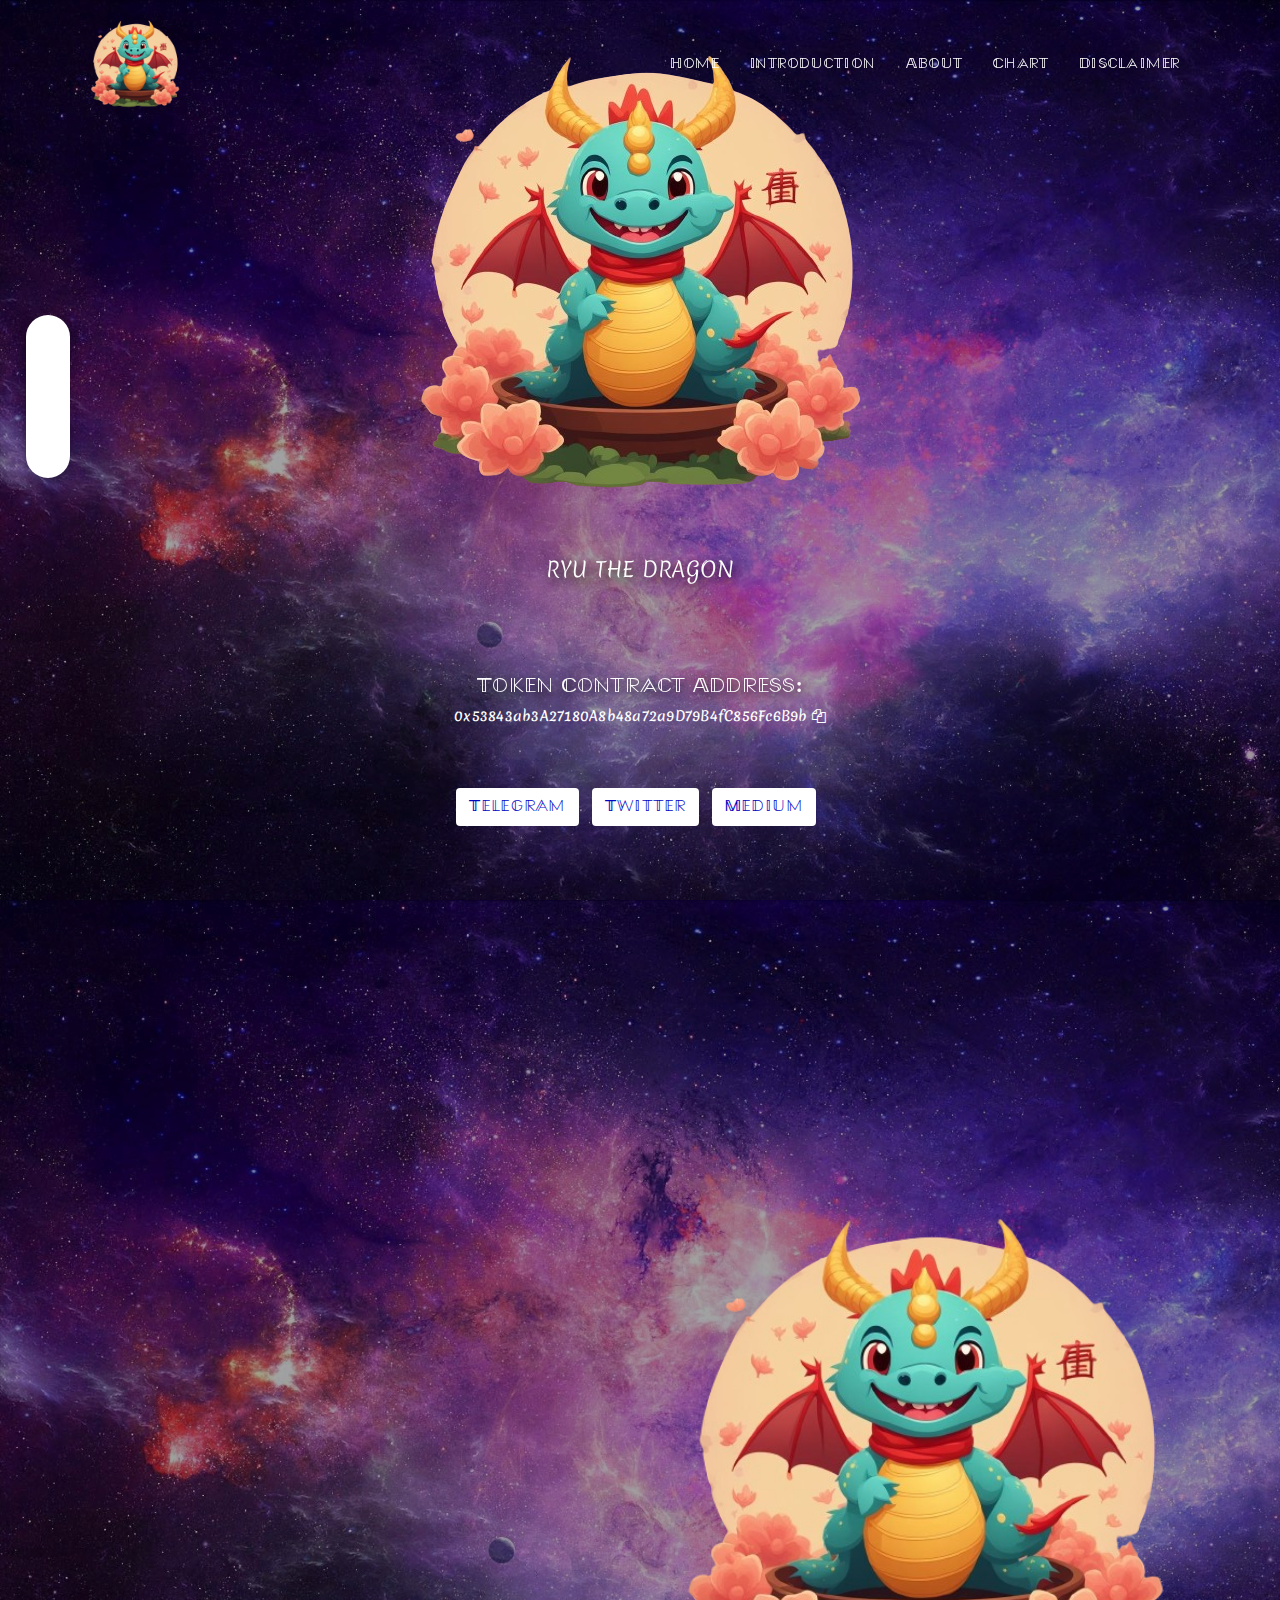
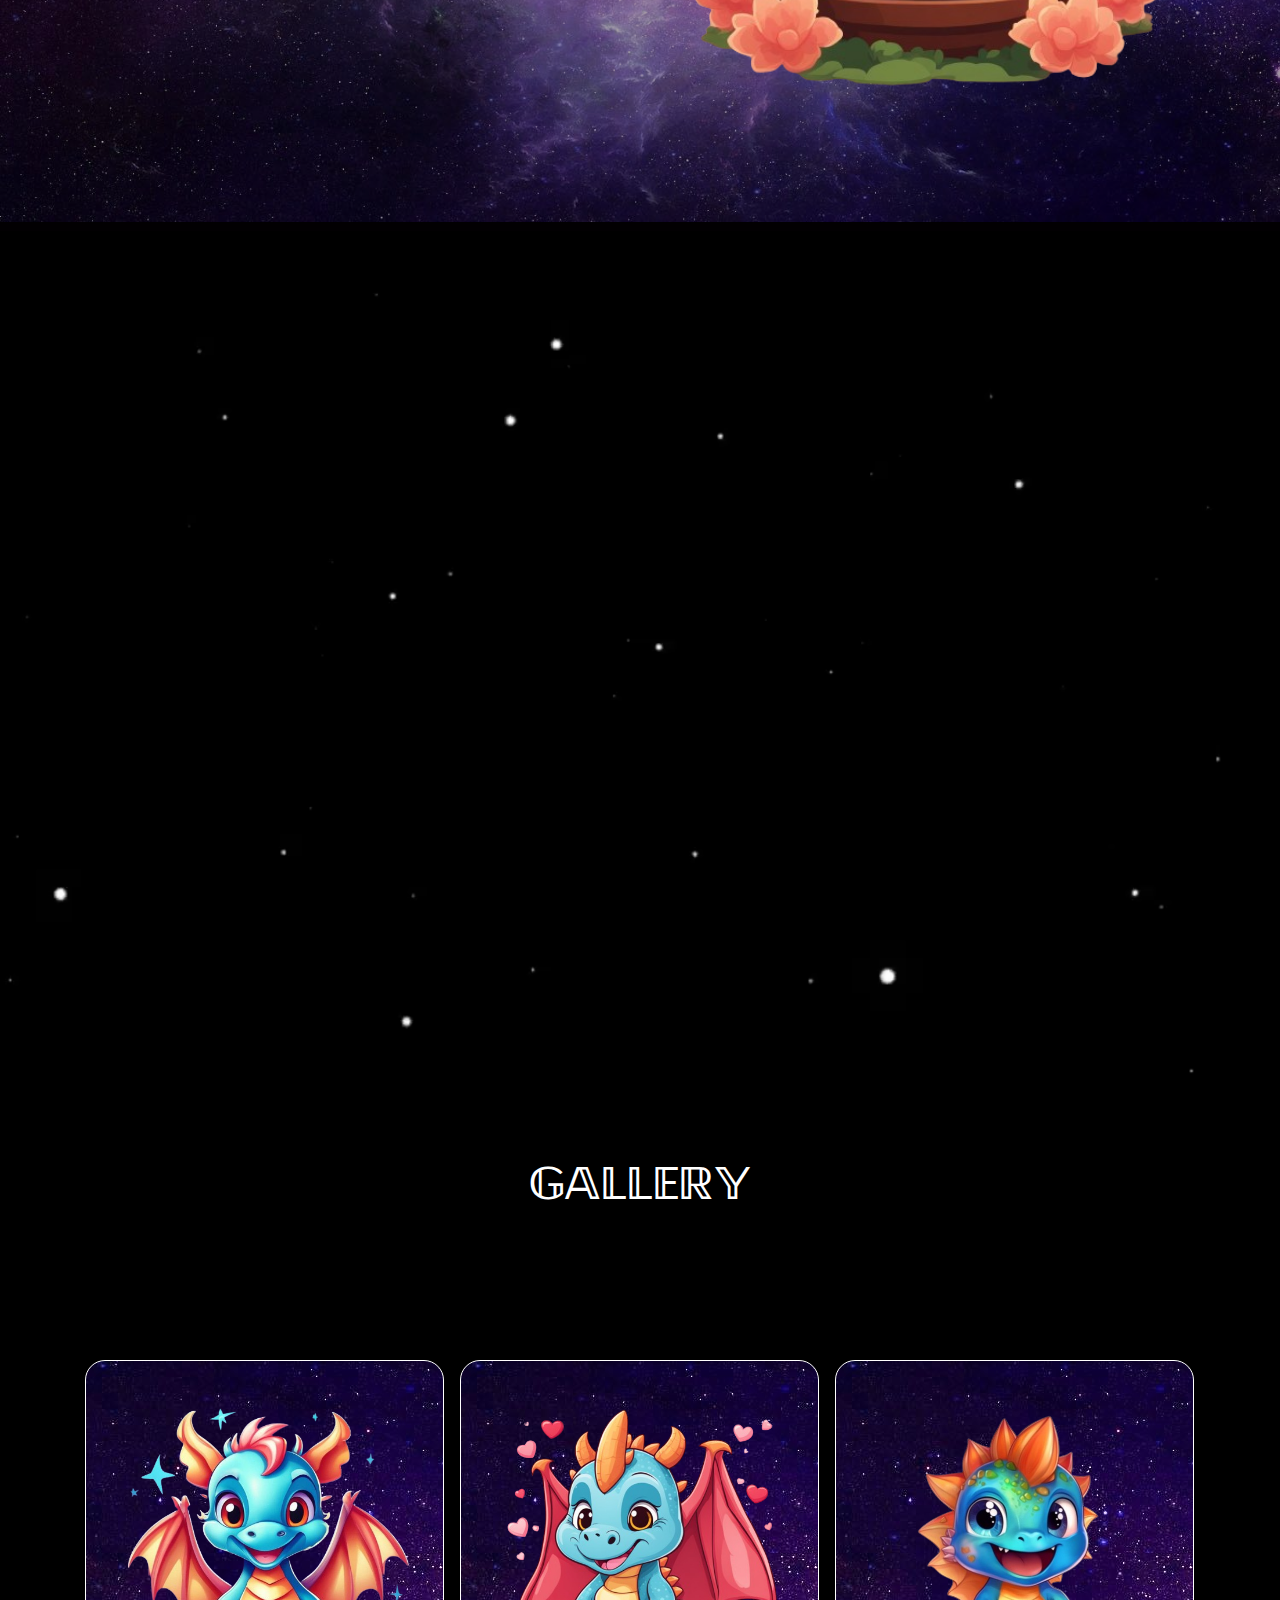
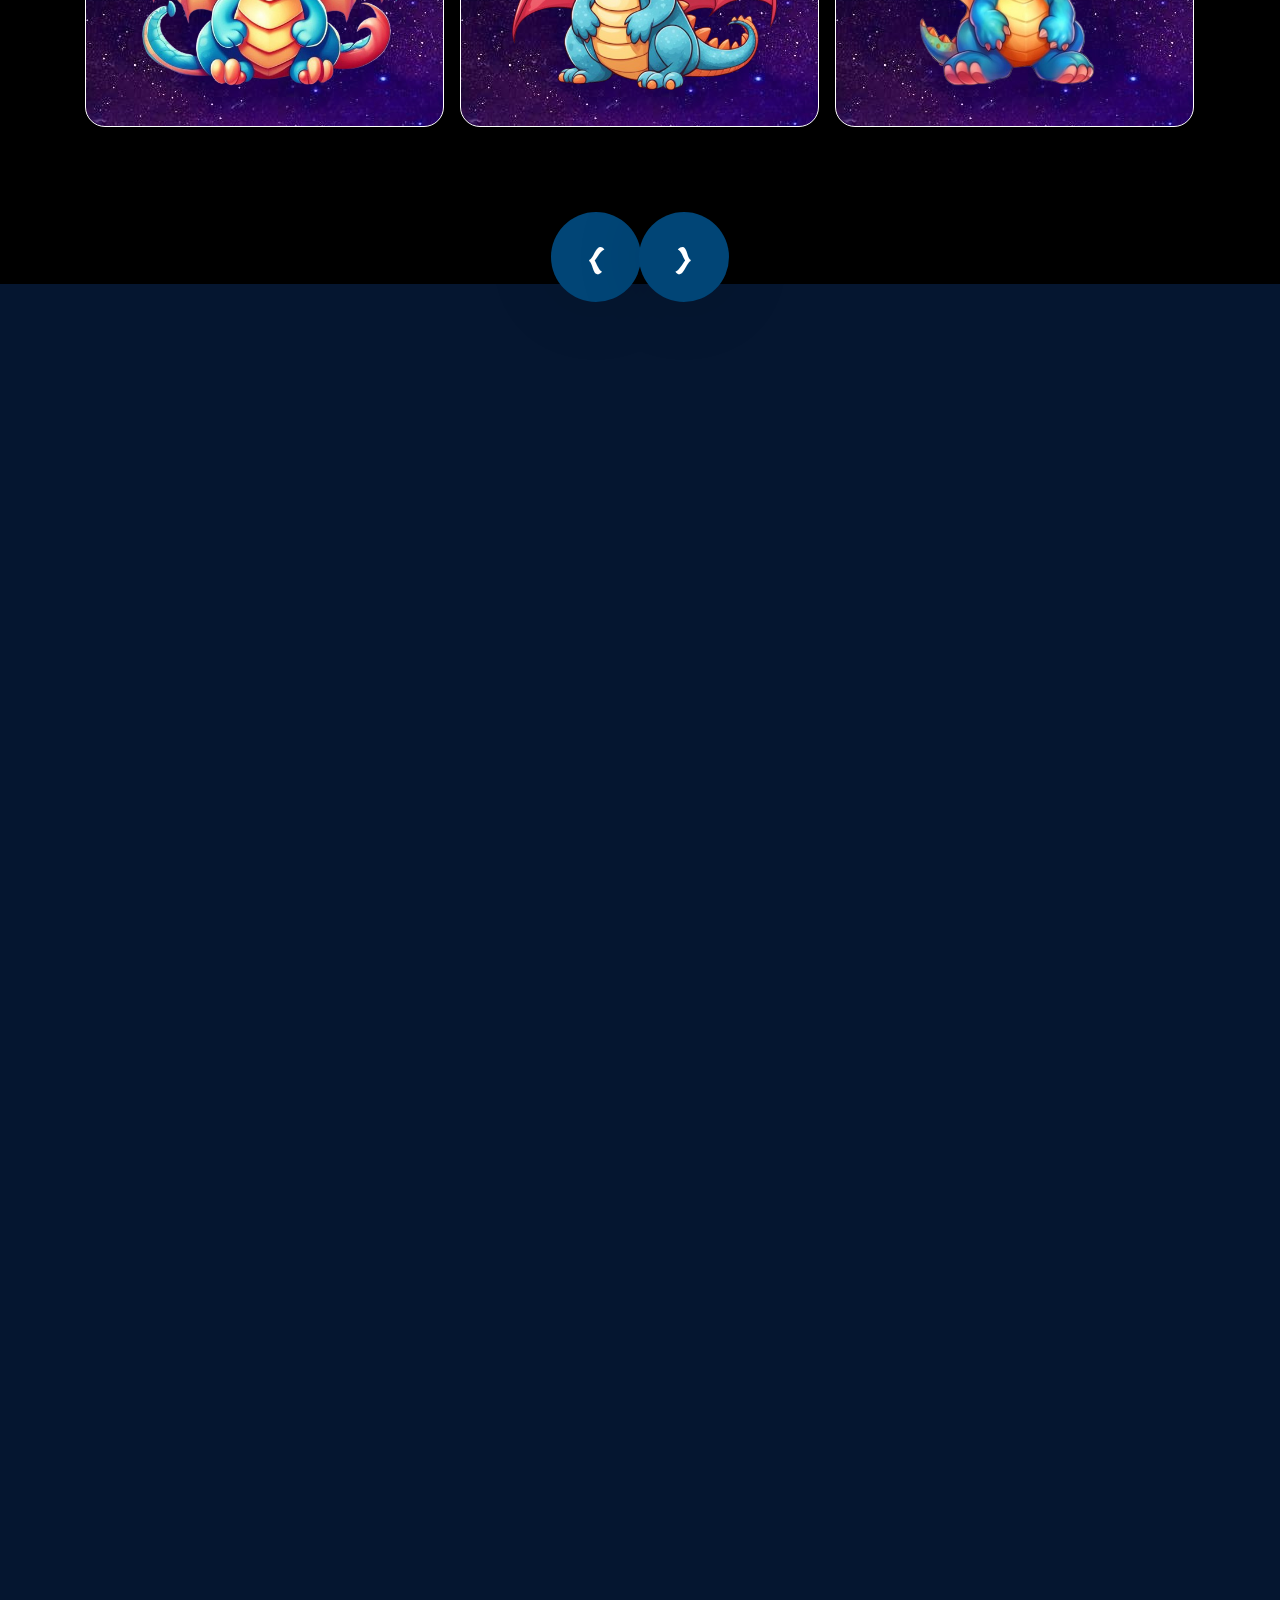
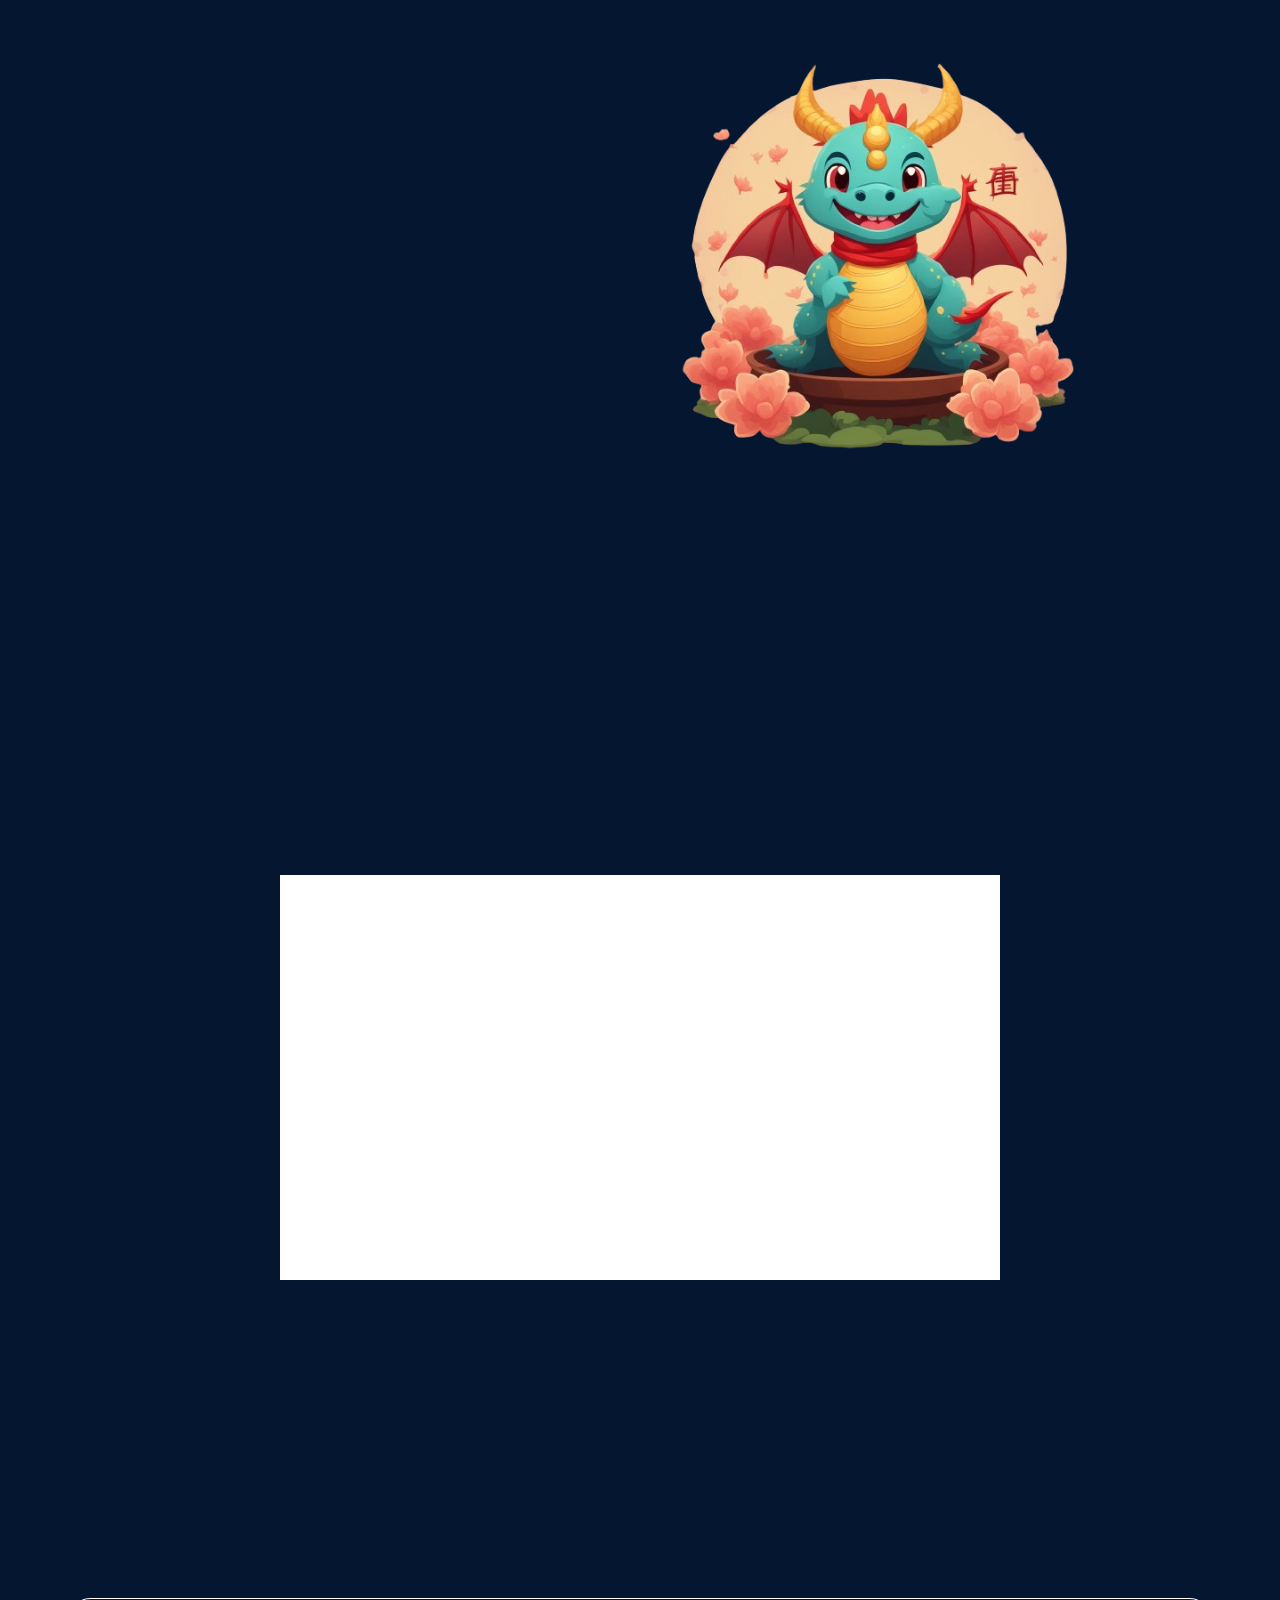
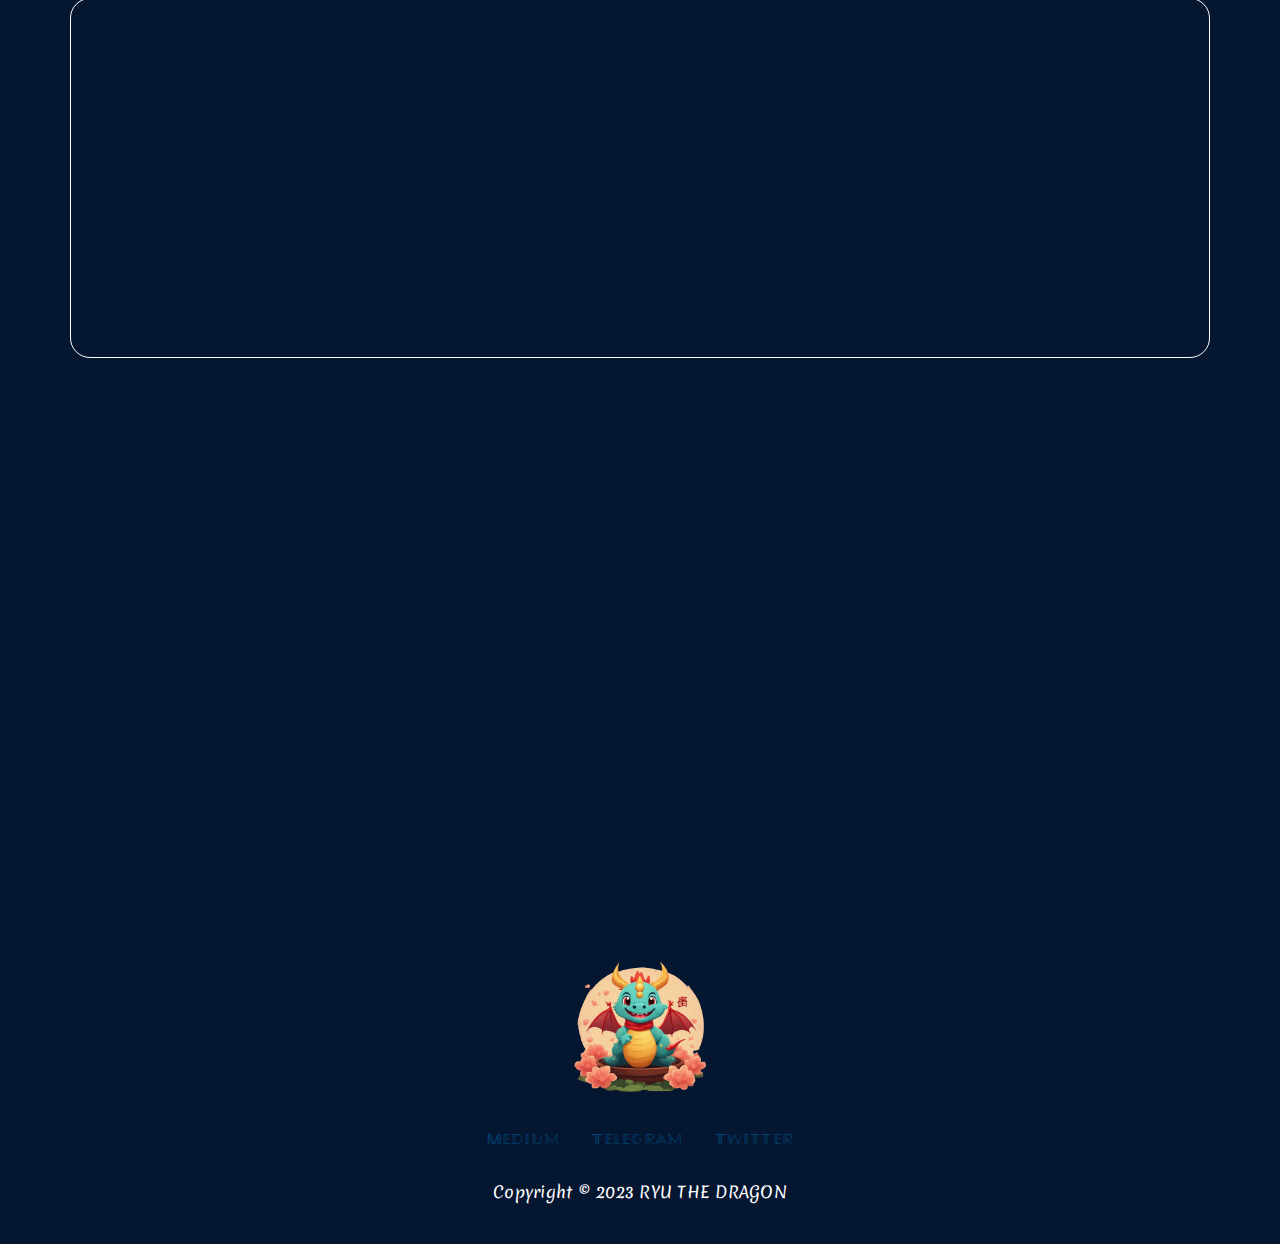
==== index.html @ 7bf03b25 "pushing" ====
﻿<!DOCTYPE html>
<html lang="en" data-textdirection="ltr">

<head>
    <meta http-equiv="Content-Type" content="text/html; charset=UTF-8">
    <meta http-equiv="X-UA-Compatible" content="IE=edge">
    <meta name="viewport" content="width=device-width, initial-scale=1.0, user-scalable=0, minimal-ui">

    <meta name="keywords" content="crypto, cryptocurrency, bitcoin,  RYU THE DRAGON, binance, bsc, pancakeswap">
    <meta name="author" content="TheBigM">
    <title>RYU THE DRAGON </title>
    <link rel="shortcut icon" type="image/x-icon" href="theme-assets/images/logo.png">
    <!--Google Fonts
    <link href="https://fonts.googleapis.com/css2?family=Economica:ital,wght@0,400;0,700;1,400&display=swap" rel="stylesheet">
    -->
    <link href="css.css?family=Comfortaa:300,400,500,700" rel="stylesheet">
    <!--Font icons-->
    <link href="ajax/libs/font-awesome/5.15.4/css/all.min.css" rel="stylesheet">
    <!-- BEGIN VENDOR CSS-->
    <link rel="stylesheet" type="text/css" href="theme-assets/css/bootstrap.min.css">
    <link rel="stylesheet" type="text/css" href="theme-assets/fonts/themify/style.min.css">
    <link rel="stylesheet" type="text/css" href="theme-assets/fonts/flag-icon-css/css/flag-icon.min.css">
    <link rel="stylesheet" type="text/css" href="theme-assets/vendors/animate/animate.min.css">
    <link rel="stylesheet" type="text/css" href="theme-assets/vendors/flipclock/flipclock.css">
    <link rel="stylesheet" type="text/css" href="theme-assets/vendors/swiper/css/swiper.min.css">
    <link rel="stylesheet" href="https://cdnjs.cloudflare.com/ajax/libs/font-awesome/6.0.0-beta3/css/all.min.css"
        integrity="sha512-Fo3rlrZj/k7ujTnHg4CGR2D7kSs0v4LLanw2qksYuRlEzO+tcaEPQogQ0KaoGN26/zrn20ImR1DfuLWnOo7aBA=="
        crossorigin="anonymous" referrerpolicy="no-referrer" />
    <!-- END VENDOR CSS-->
    <!-- END CRYPTO CSS-->
    <!-- BEGIN Page Level CSS-->
    <link rel="stylesheet" type="text/css" href="theme-assets/css/template-counter.css">
    <!-- END Page Level CSS-->
    <!-- BEGIN Custom CSS-->
    <link rel="stylesheet" type="text/css" href="assets/css/style.css">
    <link rel="stylesheet" href="assets/css/bootstrap.min.css">
    <link rel="stylesheet" href="assets/css/resloader-wrapperponsive.css">
    <!-- END Custom CSS-->
    <link rel="stylesheet" href="assets/css/owl.carousel.min.css">
    <link rel="stylesheet" href="https://cdnjs.cloudflare.com/ajax/libs/fancybox/2.1.5/jquery.fancybox.min.css" />
    <link rel="stylesheet" href="https://netdna.bootstrapcdn.com/font-awesome/4.0.3/css/font-awesome.css">
    <link rel="preconnect" href="https://fonts.googleapis.com">
    <link rel="preconnect" href="https://fonts.gstatic.com" crossorigin>
    <link href="https://fonts.googleapis.com/css2?family=Merienda:wght@300&display=swap" rel="stylesheet">
    <link rel="stylesheet" href="theme-assets/css/style.css">
</head>

<body class=" 1-column   page-animated template-counter" data-menu-open="hover" data-menu="">
    <!-- Preloader | Comment below code if you don't want preloader -->
    <div id="loader-wrapper">
        <svg viewbox=" 0 0 512 512" id="loader">
            <lineargradient id="loaderLinearColors" x1="0" y1="0" x2="1" y2="1">
                <stop offset="5%" stop-color="#014576"></stop>
                <stop offset="100%" stop-color="#014576"></stop>
            </lineargradient>
            <g>
                <circle cx="256" cy="256" r="160" fill="none" stroke="url(#loaderLinearColors)"></circle>
            </g>
            <g>
                <circle cx="256" cy="256" r="140" fill="none" stroke="url(#loaderLinearColors)"></circle>
            </g>
            <g>
                <circle cx="256" cy="256" r="120" fill="none" stroke="url(#loaderLinearColors)"></circle>
            </g>

            <circle cx="275" cy="270" r="100" fill="url(#loaderImage)" stroke="none" stroke-width="0"></circle>

            <defs>
                <pattern id="loaderImage" height="100%" width="100%" patterncontentunits="objectBoundingBox">
                    <image href="./photo1705080341-removebg-preview.png" width=".87" height=".87">
                    </image>
                    </image>
                </pattern>
            </defs>
        </svg>

        <div class="loader-section section-left"></div>
        <div class="loader-section section-right"></div>
    </div>
    <!--/ Preloader -->
    <nav class="vertical-social">
        <ul>
            <li><a href="#"><i class="fab fa-telegram" aria-hidden="true"></i></a></li>
            <li><a href="https://x.com/RYU_DRAGON_bsc"> <i class="fab fa-twitter" aria-hidden="true"></i></a></li>
            <li><a href="#"> <i class="fab fa-medium" aria-hidden="true"></i></a></li>
            <!-- <li><a href="GodsOfBSC/index.htm"><i class="fab fa-instagram" aria-hidden="true"></i></a></li>
            <li><a href="invite/DJecW4nJuu.html"><i class="fab fa-discord" aria-hidden="true"></i></a></li> -->

        </ul>
    </nav>
    <!-- /////////////////////////////////// HEADER /////////////////////////////////////-->

    <!-- Header Start-->
    <header class="page-header">
        <!-- Horizontal Menu Start-->
        <nav class="main-menu static-top navbar-dark navbar navbar-expand-lg fixed-top mb-1">
            <div class="container">
                <a class="navbar-brand animated d-flex align-items-center" data-animation="fadeInDown"
                    data-animation-delay="1s">
                    <img src="./photo1705080341-removebg-preview.png" width="100" alt="">
                </a>
                <button id="navbar-togglers" class="navbar-toggler" type="button" data-toggle="collapse"
                    data-target="#navbarCollapse" aria-controls="navbarCollapse" aria-expanded="false"
                    aria-label="Toggle navigation">
                    <span class="navbar-toggler-icon"></span>
                </button>
                <div class="collapse navbar-collapse hidden" id="navbarCollapse">
                    <div id="navigation" class="navbar-nav ml-auto">
                        <ul class="navbar-nav mt-1">
                            <!--<li class="nav-item animated" data-animation="fadeInDown" data-animation-delay="1.2s">
                    <a class="nav-link" href="index.htm#home">Home</a>
                </li>
            -->
                            <li class="nav-item animated" data-animation="fadeInDown" data-animation-delay="0.5s">
                                <a class="nav-link" href="#home">Home</a>
                            </li>
                            <li class="nav-item animated" data-animation="fadeInDown" data-animation-delay="0.6s">
                                <a class="nav-link" href="#introduction">Introduction</a>
                            </li>



                            <li class="nav-item animated" data-animation="fadeInDown" data-animation-delay="0.7s">
                                <a class="nav-link" href="#about">About</a>
                            </li>
                            <li class="nav-item animated" data-animation="fadeInDown" data-animation-delay="0.8s">
                                <a class="nav-link" href="https://poocoin.app/tokens/0x53843ab3a27180a8b48a72a9d79b4fc856fc6b9b">Chart</a>
                            </li>
                            <li class="nav-item animated" data-animation="fadeInDown" data-animation-delay="0.8s">
                                <a class="nav-link" href="#disclaimer">Disclaimer</a>
                            </li>
                            <!-- <li class="nav-item animated" data-animation="fadeInDown" data-animation-delay="0.9s">
                                <a class="nav-link" href="index.htm#buy">Buy Token</a>
                            </li>
                            <li class="nav-item animated" data-animation="fadeInDown" data-animation-delay="1.0s">
                                <a class="nav-link" href="index.htm#contacts">Contact</a>
                            </li> -->
                            <!-- <li class="nav-item animated" data-animation="fadeInDown" data-animation-delay="1.1s">
                                <a id="buynav" style="color:black" class="nav-link" href="index-1.htm">Online Store</a>
                            </li> -->
                            <!--
                <li class="dropdown show mr-4 animated" data-animation="fadeInDown" data-animation-delay="1.9s">
                    <a style="font-size:2rem;" class="dropdown-toggle white" href="#" role="button" id="language" data-toggle="dropdown" aria-haspopup="true" aria-expanded="false"><span class="flag-icon flag-icon-us"></span> EN</a>
                    <div class="dropdown-menu" aria-labelledby="language">
                        <a class="dropdown-item" href="https://www-GodsOfBSC-com.translate.goog/?_x_tr_sl=en&_x_tr_tl=zh-CN&_x_tr_hl=en-US&_x_tr_pto=nui"><span class="flag-icon flag-icon-cn"></span> CN</a>
                      
                    </div>
                </li>
                -->
                        </ul>
                    </div>
                </div>
            </div>
        </nav>
        <!-- /Horizontal Menu End-->
    </header>
    <!-- /Header End-->

    <!-- //////////////////////////////////// CONTAINER ////////////////////////////////////-->
    <div class="content-wrapper" id="home">
        <div class="content-body">
            <main><!-- Header: Counter -->
                <section class="head-area" id="head-area" data-midnight="white">
                    <div class="bg-banner"></div>
                    <div class="head-content container-fluid d-flex align-items-center">
                        <div class="container">
                            <div class="banner-wrapper">
                                <div class="row align-items-center">
                                    <div class="col-lg-12 col-md-12 move-first animated" data-animation="zoomIn"
                                        data-animation-delay="1s">
                                        <div class="toplogowrapper  align-items-center"
                                            style="width: fit-content;margin: 0 auto;">
                                            <img id="logo" data-width="500" data-height="200" data-particle-gap="1"
                                                data-noise="5" style="width: 100%;display:flex;margin:auto;"
                                                src="./photo1705080341-removebg-preview.png"
                                                data-add-timestamp="true" data-init-position="none"
                                                data-init-direction="none" data-fade-position="none"
                                                data-fade-direction="none" />
                                        </div>
                                    </div>
                                    <div class="col-lg-12 col-md-12 mb-5" id="col-uptext">
                                        <div class="banner-content pt-1 align-items-center">
                                            <!-- <h1 class="best-template animated " data-animation="fadeInUpShorter"
                                                data-animation-delay="1.5s"
                                                style="animation-delay: 1.5s; opacity: 1; font-size: 36px !important;">
                                                GROK STARS - $GSTAR
                                            </h1> -->
                                            <h3 class="d-block white animated " data-animation="fadeInUpShorter"
                                                data-animation-delay="1.6s" style="animation-delay: 1.6s; opacity: 1;">
                                                RYU THE DRAGON  
                                                <br />
                                                <br />
                                                <br />

                                                <h3 style="font-weight: 600;"
                                                    class="d-block white animated tokenAddress "
                                                    data-animation="fadeInUpShorter" data-animation-delay="1.5s"
                                                    style="animation-delay: 1.5s; opacity: 1;">
                                                    Token Contract Address:
                                                </h3>

                                                <h4 class="d-block white animated " data-animation="fadeInUpShorter"
                                                    data-animation-delay="1.5s"
                                                    style="animation-delay: 1.5s; opacity: 1;" id="contractadd">
                                                    <span class="mspan">0x53843ab3A27180A8b48a72a9D79B4fC856Fc6B9b</span>
                                                    <a style="cursor: pointer; padding-bottom:2px"
                                                        onclick="copytocl()"><i class="fa fa-copy"></i></a><br>
                                                    <span id="copied" style="visibility: hidden;">&nbsp; &nbsp;
                                                        copied!</span>
                                                </h4>

                                                <div id="col-uplink" style="margin-top:3rem;">
                                                    <!-- <a href="#buy" data-animation="fadeInUpShorter"
                                                        data-animation-delay="1.5s"
                                                        style="animation-delay: 1.5s; opacity: 1;color:#0005bf;"
                                                        class="btn  btn-gradient-purple mr-2 mb-2 animated ">Buy
                                                        GROK STARS</a>
                                                    <a href="" class="btn  btn-gradient-purple  mb-2 mr-2 animated "
                                                        data-animation="fadeInUpShorter" data-animation-delay="1.5s"
                                                        style="animation-delay: .6s; opacity: 1;color:#0005bf;">Live
                                                        Chart</a> -->
                                                    <a href="#" class="btn  btn-gradient-purple  mb-2 mr-2 animated "
                                                        data-animation="fadeInUpShorter" data-animation-delay="1.5s"
                                                        style="animation-delay: .6s; opacity: 1;color:#0005bf;">
                                                        Telegram</a>
                                                    <a href="https://x.com/RYU_DRAGON_bsc" class="btn  btn-gradient-purple  mb-2 mr-2 animated "
                                                        data-animation="fadeInUpShorter" data-animation-delay="1.5s"
                                                        style="animation-delay: .6s; opacity: 1;color:#0005bf;">
                                                        Twitter</a>
                                                    <a href="#" class="btn  btn-gradient-purple  mb-2 mr-2 animated "
                                                        data-animation="fadeInUpShorter" data-animation-delay="1.5s"
                                                        style="animation-delay: .6s; opacity: 1;color:#0005bf;">
                                                        Medium</a>
                                                    <!-- <a href="assets/-shiba-whitepaper.pdf"
                                                    class="btn  btn-gradient-purple  mb-2 mr-2 animated "
                                                    data-animation="fadeInUpShorter" data-animation-delay="1.5s"
                                                    style="animation-delay: 1.5s; opacity: 1;">Whitepaper</a> -->

                                                </div>



                                        </div>
                                    </div>

                                </div>
                            </div>
                        </div>
                    </div>
                    <!-- <div class="bg-ripple-animation">
                        <div class="left-bottom-ripples">
                            <div class="ripples"></div>
                        </div>

                    </div> -->
                </section>
                <!--/ Header: Counter -->


                <!-- About DONE -->
                <section id="introduction" class="problem-solution section-padding bg-color-1">
                    <div class="container-fluid">
                        <div class="container">
                            <div class="heading text-center">
                                <!-- <h6 class="sub-title animated fadeInUpShorter" data-animation="fadeInUpShorter"
                                    data-animation-delay="0.2s" style="animation-delay: 0.2s; opacity: 1;">About Mad
                                    Floki</h6> -->
                                <h2 class="title animated fadeInUpShorter" data-animation="fadeInUpShorter"
                                    data-animation-delay="0.3s" style="animation-delay: 0.3s; opacity: 1;">
                                    Introduction

                                </h2>
                                <div class="separator animated fadeInUpShorter" data-animation="fadeInUpShorter"
                                    data-animation-delay="0.3s" style="animation-delay: 0.3s; opacity: 1;">
                                    <span class="large"></span>
                                    <span class="medium"></span>
                                    <span class="small"></span>
                                </div>
                                <!-- <p class="content-desc animated fadeInUpShorter" data-animation="fadeInUpShorter"
                                    data-animation-delay="0.3s" style="animation-delay: 0.4s; opacity: 1;">
                                    We built Mad Floki with some unique features, these include but are not limited to
                                    the following.
                                </p> -->
                            </div>
                            <div class="solutions">
                                <div class="row">


                                    <div class="col-md-12 col-lg-6 move-first"
                                        style="display: flex;align-items: center;">
                                        <!-- <div class="heading mb-4">
                                            <h4 class="title animated" data-animation="fadeInUpShorter"
                                                data-animation-delay="0.2s" style="animation-delay: 0.2s; opacity: 0;">
                                                Security</h4>
                                            <div class="separator animated" data-animation="fadeInUpShorter"
                                                data-animation-delay="0.3s" style="animation-delay: 0.3s; opacity: 0;">
                                                <span class="large"></span>
                                                <span class="medium"></span>
                                                <span class="small"></span>
                                            </div>
                                        </div> -->
                                        <p class="animated" data-animation="fadeInUpShorter" data-animation-delay="0.4s"
                                            style="animation-delay: 0.5s; opacity: 0;font-size: 22px;">
                                            They are happy chaps meet RYU THE DRAGON 🎸🚀 some of the most unpredictable RYU THE DRAGON 💫                                            <br />
                                            <br />
                                            4/4 tax but good thing is 1% of that is Reflection! 

                                        </p>

                                        <!-- <p class="animated" data-animation="fadeInUpShorter" data-animation-delay="0.5s"
                                            style="animation-delay: 0.5s; opacity: 0;">

                                            In addition, our developer has completed KYC security checks with various
                                            companies from Audit Rate to Poocoin in hope of giving our community the
                                            peace of mind when investing with us.
                                            <br>&nbsp;<br>

                                            <a href="index-2.htm?certificate=yes&type=0&lp=0x300882f5401a967ec69ad4973f864a85dcc4b8b1"
                                                class="btn btn-sm btn-gradient-purple btn-glow mr-2 ml-2 mb-2">Locked
                                                Liquidity</a>
                                        </p> -->
                                    </div>

                                    <div class="col-md-12 col-lg-6 move-first">
                                        <img src="./photo1705080341-removebg-preview.png" alt="About Image"
                                            style="width: 100%;height: 100%;" />
                                    </div>




                                    <!-- <div class="col-md-12 col-lg-6 move-first">
                                        <div class="heading mb-4">
                                            <h4 class="title animated" data-animation="fadeInUpShorter"
                                                data-animation-delay="0.2s" style="animation-delay: 0.2s; opacity: 0;">
                                                Buy & Sell Tax</h4>
                                            <div class="separator animated" data-animation="fadeInUpShorter"
                                                data-animation-delay="0.3s" style="animation-delay: 0.3s; opacity: 0;">
                                                <span class="large"></span>
                                                <span class="medium"></span>
                                                <span class="small"></span>
                                            </div>
                                        </div>
                                        <p class="animated" data-animation="fadeInUpShorter" data-animation-delay="0.4s"
                                            style="animation-delay: 0.5s; opacity: 0;">
                                            Mad Floki Tax is 15% of each transaction.<br>
                                            - liquidity: 3% <br>

                                            - Reflections: 2% <br>

                                            - Marketing: 8% <br>

                                            - Team/Development: 2% <br>

                                        </p>
                                    </div> -->
                                </div>
                            </div>

                            <!-- <div class="solutions mt-5">
                                <div class="row">

                                    <div class="col-md-12 col-lg-6 move-first">
                                        <div class="heading mb-4">
                                            <h4 class="title animated" data-animation="fadeInUpShorter"
                                                data-animation-delay="0.2s" style="animation-delay: 0.2s; opacity: 0;">
                                                Massive Marketing Plan</h4>
                                            <div class="separator animated" data-animation="fadeInUpShorter"
                                                data-animation-delay="0.3s" style="animation-delay: 0.3s; opacity: 0;">
                                                <span class="large"></span>
                                                <span class="medium"></span>
                                                <span class="small"></span>
                                            </div>
                                        </div>
                                        <p class="animated" data-animation="fadeInUpShorter" data-animation-delay="0.4s"
                                            style="animation-delay: 0.5s; opacity: 0;">
                                            As we care and value our community, a percentage of every buy and sell is
                                            allocated to the Marketing wallet in BNB for us to return the favour of your
                                            trust. Our team have implemented a way of converting this to BNB in
                                            real-time to avoid enormous dumps which safeguards our investors.

                                        </p>

                                        <p class="animated" data-animation="fadeInUpShorter" data-animation-delay="0.5s"
                                            style="animation-delay: 0.5s; opacity: 0;">
                                            Here at Mad Floki, we value our investors. With the trust of our community,
                                            we will have the power to fuel our most ambitious projects in service of
                                            further rewarding our community.

                                        </p>
                                    </div>

                                </div>
                            </div> -->
                        </div>
                    </div>
                </section>
                <section id="about" class="problem-solution section-padding bg-color-1">
                    <video autoplay muted loop id="about-video" playsinline>
                        <source src="theme-assets/images/about.mov" type="video/mp4">
                        Your browser does not support HTML5 video.
                    </video>
                    <div class="container-fluid">
                        <div class="container">
                            <div class="heading text-center">
                                <h2 class="title animated fadeInUpShorter" data-animation="fadeInUpShorter"
                                    data-animation-delay="0.3s" style="animation-delay: 0.3s; opacity: 1;">
                                    About RYU THE DRAGON
                                </h2>
                                <div class="separator animated fadeInUpShorter" data-animation="fadeInUpShorter"
                                    data-animation-delay="0.3s" style="animation-delay: 0.3s; opacity: 1;">
                                    <span class="large"></span>
                                    <span class="medium"></span>
                                    <span class="small"></span>
                                </div>
                            </div>
                            <div class="solutions">
                                <div class="row">


                                    <div class="col-md-12 col-lg-12 move-first"
                                        style="display: flex;align-items: center;">
                                        <p class="animated" data-animation="fadeInUpShorter" data-animation-delay="0.4s"
                                            style="animation-delay: 0.5s; opacity: 0;font-size: 22px;">
                                            RYU THE DRAGON
                                            <br>
                                            <br>
                                            <br>

                                            ⛩ 🐉 RYU THE DRAGON 🐉 ⛩

ドラゴンを無視すれば、食べられてし</i>まう。もし、ドラゴンに逆らえば、ドラゴンはあなたを圧倒するでしょう</b>まう。もし、ドラゴンに逆らえば、ドラゴンはあなたを圧倒するでしょう。しかし、もしあなたがドラゴンに乗れば、あなたはその強さと力を利用す ることができます
If you ignore the dragon, you will be eaten. If you defy the dragon, the dragon will overwhelm you. If you defy the dragon, the dragon will overpower you. But if you ride a dragon, you can harness its strength and power.🐉⛩


4/4 tax but good thing is 1% of that is Reflection! ➕
                                            <br><br><br>
                                            Destined to become one of the most talked about Memes ✅                                            <br><br><br>
                                        </p>


                                    </div>

                                </div>
                            </div>
                        </div>
                    </div>
                </section>

                <!-- protect -->
                <div class="protect">
                    <div class="container">
                        <div class="row">
                            <div class="col-md-12">
                                <div class="titlepage text_align_center">
                                    <h2>Gallery</h2>
                                    <!-- <p>when looking at its layout. The point of using Lorem Ipsum is that it has a
                                        more-or-less normal distribution of letters, as opposed to using
                                    </p> -->
                                </div>
                            </div>
                        </div>
                    </div>
                    <div class="protect_bg">
                        <div class="container">
                            <div class="row">
                                <div class="col-md-12">
                                    <!--  Demos -->
                                    <div class="owl-carousel owl-theme">
                                        <div class="item">
                                            <div class="protect_box text_align_center">
                                                <div class="desktop">
                                                    <i><img src="./11.png" alt="#" /></i>
                                                    <!-- <h3>Elevate Your Presence</h3> -->
                                                    <!-- <span>
                                                        Live mention of $GSTAR on podcast/TV/Spaces and tweet in favor
                                                        of showing how the token name changes.
                                                    </span> -->
                                                </div>
                                                <!-- <a class="read_more" href="protect.html">Read More</a> -->
                                            </div>
                                        </div>
                                        <div class="item">
                                            <div class="protect_box text_align_center">
                                                <div class="desktop">
                                                    <!-- <i><img src="images/pro2.png" alt="#" /></i> -->
                                                    <!-- <h3>Your DEFI Project's Headline Act</h3> -->
                                                    <i><img src="./22.png" alt="#" /></i>

                                                </div>
                                                <!-- <a class="read_more" href="protect.html">Read More</a> -->
                                            </div>
                                        </div>
                                        <div class="item">
                                            <div class="protect_box text_align_center">
                                                <div class="desktop">
                                                    <!-- <i><img src="images/pro2.png" alt="#" /></i> -->
                                                    <!-- <h3>Your DEFI Project's Headline Act</h3> -->
                                                    <i><img src="./33.png" alt="#" /></i>

                                                </div>
                                                <!-- <a class="read_more" href="protect.html">Read More</a> -->
                                            </div>
                                        </div>
                                        <div class="item">
                                            <div class="protect_box text_align_center">
                                                <div class="desktop">
                                                    <!-- <i><img src="images/pro3.png" alt="#" /></i> -->
                                                    <!-- <h3>Soar Above the DEFI Noise</h3> -->
                                                    <i><img src="./44.png" alt="#" /></i>

                                                </div>
                                                <!-- <a class="read_more" href="protect.html">Read More</a> -->
                                            </div>
                                        </div>
                                    </div>
                                    
                                </div>
                            </div>
                        </div>
                    </div>
                </div>


                <!-- protect section start -->
                <!-- <section class="" id="tokenomics">
                    <div class="protect_section layout_padding">
                        <div class="container">
                            <div class="row">
                                <div class="col-sm-12">
                   
                                </div>
                            </div>
                            <div class="protect_section_2 layout_padding">
                                <div class="row">
                                    <div class="col-md-6">
                                        <h1 class="hands_text">Scripting<br>success stories</h1>
                                        <h1 class="hands_text">Strategic media<br>exposure</h1>
                                        <h1 class="hands_text">DEFI-centric<br>news coverage
                                        </h1>
                                    </div>
                                    <div class="col-md-6">
                                        <div class="image_2"><img src="./theme-assets/images/musk-cover.png"></div>
                                    </div>
                                </div>
                            </div>
                        </div>
                    </div>

                </section> -->
                <!-- protect section end -->

                <!-- Tokenomics -->

                <div>
                    <div class="container-fluid">
                        <div class="container">
                            <div class="heading text-center">
                                <!-- <h6 class="sub-title animated fadeInUpShorter" data-animation="fadeInUpShorter"
                                    data-animation-delay="0.2s" style="animation-delay: 0.2s; opacity: 1;">Mad Floki
                                    Tokenomics</h6> -->
                                <h2 class="title animated fadeInUpShorter" data-animation="fadeInUpShorter"
                                    data-animation-delay="0.3s"
                                    style="animation-delay: 0.3s; opacity: 1;font-size: 3rem;">Tokenomics
                                </h2>
                                <div class="separator animated fadeInUpShorter" data-animation="fadeInUpShorter"
                                    data-animation-delay="0.3s" style="animation-delay: 0.3s; opacity: 1;">
                                    <span class="large"></span>
                                    <span class="medium"></span>
                                    <span class="small"></span>
                                </div>
                                <!-- <p class="content-desc animated fadeInUpShorter" data-animation="fadeInUpShorter"
                                    data-animation-delay="0.4s" style="animation-delay: 0.4s; opacity: 1;"> Started
                                    with Stealth Launch without any Private Sale, Whitelist Sale or Reserved Tokens.
                                </p> -->
                            </div>


                            <section class="exchange-listing" id="exchange-listing">
                                <!-- Exchange Listing Area Starts -->
                                <div class="container-fluid">
                                    <div class="container">
                                        <div class="row listing list-unstyled">
                                            <div class="col text-center animated" data-animation="fadeInUpShorter"
                                                data-animation-delay="0.3s">
                                                <h2>Name</h2>
                                                <h4>RYU THE DRAGON</h4>
                                            </div>
                                            <!-- <div class="col text-center animated" data-animation="fadeInUpShorter"
                                                data-animation-delay="0.3s">
                                                <h2>Max Wallet</h2>
                                                <h4>No</h4>
                                            </div> -->
                                            <div class="col text-center animated" data-animation="fadeInUpShorter"
                                                data-animation-delay="0.3s">
                                                <h2>supply</h2>
                                                <h4>420 000 000 000 000 </h4>
                                            </div>
                                        </div>

                                        <div class="row listing list-unstyled">

                                            <div class="col text-center animated" data-animation="fadeInUpShorter"
                                                data-animation-delay="0.4s">
                                                <h2>Marketing</h2>
                                                <h4>6%</h4>
                                            </div>

                                            <div class="col text-center animated" data-animation="fadeInUpShorter"
                                                data-animation-delay="0.4s">
                                                <h2>Buy / Sell</h2>
                                                <h4>8/8</h4>
                                            </div>
                                            <!-- <div class="col text-center animated" data-animation="fadeInUpShorter"
                                                data-animation-delay="0.4s">
                                                <h2>Sell Taxes</h2>
                                                <h4>15%</h4>
                                            </div> -->

                                        </div>
                                        <div class="row listing list-unstyled">

                                            <div class="col text-center animated" data-animation="fadeInUpShorter"
                                                data-animation-delay="0.4s">
                                                <h2>liquidity Injection</h2>
                                                <h4>2%</h4>
                                            </div>

                                            <!-- <div class="col text-center animated" data-animation="fadeInUpShorter"
                                                data-animation-delay="0.4s">
                                                <h2>Buy Back and Add Liquidity</h2>
                                                <h4>1%</h4>
                                            </div> -->
                                            <!-- <div class="col text-center animated" data-animation="fadeInUpShorter"
                                                data-animation-delay="0.4s">
                                                <h2>Sell Taxes</h2>
                                                <h4>15%</h4>
                                            </div> -->

                                        </div>
                                        <div class="row ">
                                            <div class="col mt-5 text-center animated" data-animation="fadeInUpShorter"
                                                data-animation-delay="0.5s">
                                                <h5 class="d-block white animated mb-4" data-animation="fadeInUpShorter"
                                                    data-animation-delay="0.5s"
                                                    style="animation-delay: 0.5s; opacity: 1;" id="contractadd1">
                                                    Contract:<br>
                                                    <span
                                                        class="mspan">0x53843ab3A27180A8b48a72a9D79B4fC856Fc6B9b</span>&nbsp;<a
                                                        style="font-size:.9rem;cursor: pointer; padding-bottom:2px"
                                                        onclick="copytocl1()"><i class="fa fa-copy"></i></a><br>
                                                    <span id="copied1" style="visibility: hidden;">copied!</span>
                                                    <!-- <a href="assets/-shiba-whitepaper.pdf"
                                                        class="btn btn-gradient-purple  mb-2 mr-2 ml-2 animated "
                                                        data-animation="fadeInUpShorter" data-animation-delay="0.1s"
                                                        style="animation-delay:0.1s; opacity: 1;">Whitepaper</a>
                                                    <a href="token/0x53843ab3A27180A8b48a72a9D79B4fC856Fc6B9b.html"
                                                        class="btn  btn-gradient-purple  mb-2 mr-2 ml-2 animated "
                                                        data-animation="fadeInUpShorter" data-animation-delay="0.1s"
                                                        style="animation-delay:0.1s; opacity: 1;">BSCScan</a> -->

                                                </h5>
                                            </div>
                                        </div>
                                    </div>
                                </div>
                                <!-- Exchange Listing Area Ends -->
                            </section>

                        </div>

                    </div>
                </div>

             


                <!-- Roadmap -->
                <section id="roadmap" class="roadmap section-padding bg-color-1">
                    <div class="container-fluid">
                        <div class="container">
                            <div class="heading text-center" style="margin-bottom:2.5rem !important;">
                                <!-- <h6 class="sub-title animated fadeInUpShorter" data-animation="fadeInUpShorter"
                                    data-animation-delay="0.2s" style="animation-delay: 0.2s; opacity: 1;">Mad Floki
                                    Roadmap</h6> -->
                                <h2 class="title animated fadeInUpShorter" data-animation="fadeInUpShorter"
                                    data-animation-delay="0.3s"
                                    style="animation-delay: 0.3s; opacity: 1;font-size: 2.2rem;">Roadmap</h2>
                                <div class="separator animated fadeInUpShorter" data-animation="fadeInUpShorter"
                                    data-animation-delay="0.3s" style="animation-delay: 0.3s; opacity: 1;">
                                    <span class="large"></span>
                                    <span class="medium"></span>
                                    <span class="small"></span>
                                </div>
                                <!-- <p class="content-desc animated fadeInUpShorter" data-animation="fadeInUpShorter"
                                    data-animation-delay="0.3s" style="animation-delay: 0.4s; opacity: 1;">
                                    Looking forward we have big plans to become a recognised player in and outside
                                    of the crypto space,
                                    <br class="d-none d-xl-block">

                                    we plan on not only delivering a solid token built from the ground up but also a
                                    token where you will always feel valued as a community member and never have to
                                    worry about safety because that comes as standard here at $MADF.
                                </p> -->
                            </div>


                            <div class="row  justify-content-center">
                                <div class="col-lg-10 col-md-12 ">
                                    <!-- <div class="solutions mt-5">
                                        <div class="row">

                                            <div class="col-md-12 col-lg-12 move-first">
                                                <div class="heading mb-4">
                                                    <h4 class="title animated" data-animation="fadeInUpShorter"
                                                        data-animation-delay="0.2s"
                                                        style="animation-delay: 0.2s; opacity: 0;">Mad Floki History
                                                    </h4>
                                                    <div class="separator animated" data-animation="fadeInUpShorter"
                                                        data-animation-delay="0.3s"
                                                        style="animation-delay: 0.3s; opacity: 0;">
                                                        <span class="large"></span>
                                                        <span class="medium"></span>
                                                        <span class="small"></span>
                                                    </div>
                                                </div>
                                                <p class="animated" data-animation="fadeInUpShorter"
                                                    data-animation-delay="0.3s"
                                                    style="animation-delay: 0.3s; opacity: 0;">
                                                    We are a team that takes pride in returning the trust of our
                                                    investors, we have added various new functions to our contract
                                                    in order to future proof $MADF and continue the longevity.
                                                    <br class="d-none d-xl-block">
                                                    You will be pleased to know we now have the ability to change
                                                    the rewards the token pays out to our fantastic community.
                                                    Moreover, in , we have also added an amazing feature which now
                                                    allows a buy back that will in return enable us to burn supply
                                                    and increase the price of $MADF.

                                                </p>


                                            </div>
                                        </div>
                                    </div> -->
                                    <div class="solutions mt-5">
                                        <div class="row">
                                            <div class="col-md-12 col-lg-6 move-first">
                                                <div class="heading mb-4">
                                                    <h4 class="title animated" data-animation="fadeInUpShorter"
                                                        data-animation-delay="0.2s"
                                                        style="animation-delay: 0.2s; opacity: 0;font-size: 1.9rem;">
                                                        Phase 1</h4>
                                                    <div class="separator animated" data-animation="fadeInUpShorter"
                                                        data-animation-delay="0.3s"
                                                        style="animation-delay: 0.3s; opacity: 0;">
                                                        <span class="large"></span>
                                                        <span class="medium"></span>
                                                        <span class="small"></span>
                                                    </div>
                                                </div>
                                                <p class="animated" data-animation="fadeInUpShorter"
                                                    data-animation-delay="0.3s"
                                                    style="animation-delay: 0.5s; opacity: 0;font-size: 1.3rem;">
                                                    ■ Socials Creation
                                                    <br>
                                                    ■ Stealth Launch
                                                    <br>
                                                    ■ Lock and renounce
                                                    <br>
                                                    ■ Marketing Campaign
                                                    <br>
                                                    ■ BNBtrending
                                                </p>


                                            </div>
                                            <div class="col-md-12 col-lg-6 move-first">
                                                <div class="heading mb-4">
                                                    <h4 class="title animated" data-animation="fadeInUpShorter"
                                                        data-animation-delay="0.2s"
                                                        style="animation-delay: 0.2s; opacity: 0;font-size: 1.9rem;">
                                                        Phase 2</h4>
                                                    <div class="separator animated" data-animation="fadeInUpShorter"
                                                        data-animation-delay="0.3s"
                                                        style="animation-delay: 0.3s; opacity: 0;">
                                                        <span class="large"></span>
                                                        <span class="medium"></span>
                                                        <span class="small"></span>
                                                    </div>
                                                </div>
                                                <p class="animated" data-animation="fadeInUpShorter"
                                                    data-animation-delay="0.3s"
                                                    style="animation-delay: 0.5s; opacity: 0;font-size: 1.3rem;">

                                                    ■ 1000+ holders
                                                    <br>
                                                    ■ Contests & Giveaways
                                                    <br>
                                                    ■ Whitepaper v1
                                                    <br>
                                                    ■ CMC and CG listings
                                                    <br>
                                                    ■ DEXtools trending
                                                </p>
                                            </div>
                                        </div>
                                    </div>

                                    <div class="solutions mt-5">
                                        <div class="row">
                                            <div class="col-md-12 col-lg-6 move-first">
                                                <div class="heading mb-4">
                                                    <h4 class="title animated" data-animation="fadeInUpShorter"
                                                        data-animation-delay="0.2s"
                                                        style="animation-delay: 0.2s; opacity: 0;font-size: 1.9rem;">
                                                        Phase 3</h4>
                                                    <div class="separator animated" data-animation="fadeInUpShorter"
                                                        data-animation-delay="0.3s"
                                                        style="animation-delay: 0.3s; opacity: 0;">
                                                        <span class="large"></span>
                                                        <span class="medium"></span>
                                                        <span class="small"></span>
                                                    </div>
                                                </div>
                                                <p class="animated" data-animation="fadeInUpShorter"
                                                    data-animation-delay="0.5s"
                                                    style="animation-delay: 0.5s; opacity: 0;font-size: 1.3rem;">
                                                    ■ Twitter trending
                                                    <br>
                                                    ■ Social media ads
                                                    <br>
                                                    ■ Twitter space with Elon Musk
                                                    <br>
                                                    ■ Tier 1 CEX listing
                                                    <br>
                                                    ■ Launch to the moon
                                                </p>
                                            </div>
                                            <div class="col-md-12 col-lg-6 move-first">
                                                <div class="heading mb-4">
                                                    <img src="./photo1705080341-removebg-preview.png" alt="Image"
                                                        style="width : 100%;height : 100%;" />
                                                </div>

                                            </div>
                                            <!-- <div class="col-md-12 col-lg-6 move-first">
                                                <div class="heading mb-4">
                                                    <h4 class="title animated" data-animation="fadeInUpShorter"
                                                        data-animation-delay="0.2s"
                                                        style="animation-delay: 0.2s; opacity: 0;font-size: 1.9rem;">
                                                        Phase 4</h4>
                                                    <div class="separator animated" data-animation="fadeInUpShorter"
                                                        data-animation-delay="0.3s"
                                                        style="animation-delay: 0.3s; opacity: 0;">
                                                        <span class="large"></span>
                                                        <span class="medium"></span>
                                                        <span class="small"></span>
                                                    </div>
                                                </div>
                                                <p class="animated" data-animation="fadeInUpShorter"
                                                    data-animation-delay="0.5s"
                                                    style="animation-delay: 0.5s; opacity: 0;font-size: 1.3rem;">

                                                    ■ BNBbridge
                                                    <br>
                                                    ■ Influencer marketing
                                                    <br>
                                                    ■ Utility upgrade

                                                </p>
                                            </div> -->
                                            <!-- <div class="col-md-12 col-lg-6 move-first">
                                                <div class="heading mb-4">
                                                    <h4 class="title animated" data-animation="fadeInUpShorter"
                                                        data-animation-delay="0.2s"
                                                        style="animation-delay: 0.2s; opacity: 0;">Phase 5</h4>
                                                    <div class="separator animated" data-animation="fadeInUpShorter"
                                                        data-animation-delay="0.3s"
                                                        style="animation-delay: 0.3s; opacity: 0;">
                                                        <span class="large"></span>
                                                        <span class="medium"></span>
                                                        <span class="small"></span>
                                                    </div>
                                                </div>
                                                <p class="animated" data-animation="fadeInUpShorter"
                                                    data-animation-delay="0.5s"
                                                    style="animation-delay: 0.5s; opacity: 0;">

                                                    ■ Exchange listings
                                                    <br>
                                                    ■ Moon

                                                </p>
                                            </div> -->
                                        </div>
                                    </div>
                                </div>
                            </div>
                        </div>

                    </div>
                </section>
                <!--/ Roadmap -->


                <!-- buy Done-->
                <!-- <section class="about section-padding bg-color-1" id="buy">
                    <div class="container-fluid">
                        <div class="container">
                            <div class="heading text-center" style="margin-bottom:3rem !important">
                                <h6 class="sub-title animated" data-animation="fadeInUpShorter"
                                    data-animation-delay="0.2s">How to Buy</h6>
                                <h2 class="title animated" data-animation="fadeInUpShorter" data-animation-delay="0.3s">
                                    Purchase Mad Floki <strong>Today!</strong></h2>
                                <div class="separator animated" data-animation="fadeInUpShorter"
                                    data-animation-delay="0.3s">
                                    <span class="large"></span>
                                    <span class="medium"></span>
                                    <span class="small"></span>
                                </div>

                            </div>
                            <div class="content-area">
                                <div class="row">
                                    <div class="col-lg-6 col-md-12 move-first animated mb-4"
                                        data-animation="fadeInRightShorter" data-animation-delay="0.4s">
                                        <div class="crypto-video animated fadeInUpShorter"
                                            data-animation="fadeInUpShorter" data-animation-delay="0.4s" style="animation-delay: 0.4s; opacity: 1;     border-radius: 30px;
                        overflow: hidden;
                    ">
                                            <img src="theme-assets/images/photo_2022-01-23_15-45-55.jpg" height="100"
                                                class="video-img img-fluid" alt="">
                                            <div class="play-video text-center" style="top:50% !important;">
                                                <a href="#" class="play rounded-circle btn-gradient-orange video-btn"
                                                    data-toggle="modal" data-src="https://www.youtube.com/embed/"
                                                    data-target="#ico-modal"><i class="ti-control-play"></i></a>
                                            </div>
                                        </div>
                                    </div>
                                    <div class="col-md-12 col-lg-6 animated" data-animation="fadeInLeftShorter"
                                        data-animation-delay="0.5s">

                                        <h5 class=" pb-2" style="padding-top:0px !important;">You can purchase Mad
                                            Floki from Pancakeswap using your Mobile Wallet or Metamask.</h5>
                                        <p>What you need is a Mobile wallet like Trust Wallet or Browser wallet like
                                            Metamask. After purchasing some BNB and transfering them to your wallet,
                                            you can buy Mad Floki from Pancakeswap or Poocoin easily.</p>
                                        <div>
                                            <a href="https://pancakeswap.finance/swap?outputCurrency=0x53843ab3A27180A8b48a72a9D79B4fC856Fc6B9b"
                                                data-animation="fadeInUpShorter" data-animation-delay="0.6s"
                                                target="_blank" style="animation-delay: 0.6s; opacity: 1;"
                                                class="btn  btn-gradient-purple  mr-2 ml-2 mb-2 animated ">Buy on
                                                Pancakeswap</a>

                                            <a href="https://poocoin.app/tokens/0x53843ab3A27180A8b48a72a9D79B4fC856Fc6B9b"
                                                data-animation="fadeInUpShorter" data-animation-delay="0.6s"
                                                target="_blank" style="animation-delay: 0.6s; opacity: 1;"
                                                class="btn  btn-gradient-purple  mr-2 ml-2 mb-2 animated ">Live
                                                Chart</a>

                                        </div>
                                    </div>




                                </div>
                            </div>
                        </div>
                    </div>
                </section> -->
                <!--/ buy -->

                <!-- <div class="container" id="chart">
                    <div class="row justify-content-center text-center">
                        <div class="col-lg-6">
                            <div class="section-head section-head-s2">
                                <h2 class="title title-xl animated" data-animate="fadeInUp" data-delay="0.1"
                                    title="SWAP TOKENS">
                                    CHART
                                </h2>
                                <p class="animated" data-animate="fadeInUp" data-delay="0.2">
                                    You can view chart directly from the website.
                                </p>
                            </div>
                        </div>
                    </div>
                    <section style="display: flex; justify-content: center">
                        <iframe id="dextools-widget" title="DEXTools Trading Chart" width="420" height="480"
                            src="https://poocoin.app/tokens/0x53843ab3a27180a8b48a72a9d79b4fc856fc6b9b"></iframe>
                    </section>
                </div> -->

                <div class="container" id="uniswap">
                    <div class="row justify-content-center text-center">
                        <div class="col-lg-6">
                            <div class="section-head section-head-s2">
                                <h2 class="title title-xl animated" data-animate="fadeInUp" data-delay="0.1"
                                    title="SWAP TOKENS">
                                    SWAP
                                </h2>
                                <p class="animated" data-animate="fadeInUp" data-delay="0.2">
                                    You can swap your tokens directly from the website.
                                </p>
                            </div>
                        </div>
                    </div>
                    <section style="display: flex; justify-content: center">
                        <!-- <iframe src="https://pancakeswap.finance/swap?outputCurrency=0x53843ab3A27180A8b48a72a9D79B4fC856Fc6B9b" width="420" height="480"></iframe> -->
                        <video width="720" height="640" autoplay>
                            <source src="./video5839109481744568589.mp4" type="video/mp4">
                            
                          </video>
                    </section>
                </div>


                <div class="container-fluid disclaimer-outer" id="disclaimer">
                    <div class="container disclaimer">
                        <div class="row justify-content-center text-center">
                            <div class="col-lg-12">
                                <div class="section-head section-head-s2">
                                    <h2 class="title title-xl animated" data-animate="fadeInUp" data-delay="0.1"
                                        title="disclaimer">
                                        Disclaimer
                                    </h2>
                                    <p class="animated" data-animate="fadeInUp" data-delay="0.2">
                                        Traders and investors should exercise caution and conduct thorough research
                                        before making decisions based solely on social media posts. Traders and
                                        investors should know the risks and be prepared for sudden price movements.
                                        <br />
                                        <br />
                                         This is not financial advice. Always do your own research. This is a
                                        pure meme and fictional narrative made for community entertainment.
                                    </p>
                                </div>
                            </div>
                        </div>

                    </div>
                </div>




                <!-- Contact -->

                <section class=" section-padding" id="contacts">
                    <div class="container-fluid">
                        <div class="container">
                            <div class="heading text-center" style="margin-bottom:3rem !important">
                                <!-- <h6 class="sub-title animated" data-animation="fadeInUpShorter"
                                    data-animation-delay="0.2s">Questions?</h6> -->
                                <h2 class="title animated" data-animation="fadeInUpShorter" data-animation-delay="0.3s">
                                    Questions</h2>
                                <div class="separator animated" data-animation="fadeInUpShorter"
                                    data-animation-delay="0.3s">
                                    <span class="large"></span>
                                    <span class="medium"></span>
                                    <span class="small"></span>
                                </div>

                            </div>
                            <div class="content-area">
                                <div class="row text-center">
                                    <div class="col-lg-12 col-md-12 move-first animated mb-4"
                                        data-animation="fadeInRightShorter" data-animation-delay="0.4s">
                                        <h5 class="content-desc animated" data-animation="fadeInUpShorter"
                                            data-animation-delay="0.4s">We are happy to help. Ask all of your
                                            questions and concerns in our Telegram group.


                                            <p style="font-size:1.2rem !important; padding-top:2rem; font-weight:bold"
                                                class="animated" data-animation="fadeInUpShorter"
                                                data-animation-delay="0.4s">
                                                <a href="#"><i class="fab fa-telegram"></i>
                                                    Join us on Telegram</a>
                                            </p>

                                        </h5>
                                    </div>

                                </div>



                            </div>

                            <!-- <div class="row text-center">
                                <div class="col-lg-12 col-md-12 move-first animated mb-4 mt-4"
                                    data-animation="fadeInRightShorter" data-animation-delay="0.4s">
                                    <h3 class="mb-4">Mad Floki Socials:</h3>

                                    <a href="index.htm" class="btn  btn-gradient-purple  mr-2 ml-2 mb-2"> <i
                                            class="fab fa-twitter" aria-hidden="true"></i> Twitter</a>
                                    <a href="invite/DJecW4nJuu.html" class="btn  btn-gradient-purple  mr-2 ml-2 mb-2"><i
                                            class="fab fa-discord" aria-hidden="true"></i> Discord</a>

                                    <a href="GodsOfBSC/index.htm" class="btn  btn-gradient-purple  mr-2 ml-2 mb-2"><i
                                            class="fab fa-instagram" aria-hidden="true"></i> Instagram</a>
                                    <p>&nbsp;</p>
                                </div>



                            </div> -->
                        </div>
                    </div>

                </section>


                <!--/ Contact -->


                <!-- ICO Video Modal -->
                <div class="modal ico-modal fade" id="ico-modal" tabindex="-1" role="dialog" aria-hidden="true">
                    <div class="modal-dialog modal-lg modal-dialog-centered" role="document">
                        <div class="modal-content">
                            <button type="button" class="close" data-dismiss="modal" aria-label="Close">
                                <span aria-hidden="true">&times;</span>
                            </button>
                            <div class="modal-body p-0">
                                <div class="embed-responsive embed-responsive-16by9">
                                    <iframe class="embed-responsive-item" id="video"></iframe>
                                </div>
                            </div>
                        </div>
                    </div>
                </div>





            </main>
        </div>
    </div>
    <!-- //////////////////////////////////// FOOTER ////////////////////////////////////-->


    <footer class="footer static-bottom footer-dark footer-custom-class" data-midnight="white">
        <div class="container">
            <div class="footer-wrapper mx-auto text-center">

                <!-- <span class="copyright " style="font-size: 1.0rem !important;">Copyright &copy; 2023 GROK STARS</span> -->
                <center><img src="./photo1705080341-removebg-preview.png" alt="Footer Image"
                        style="width: 150px;height: auto;border: 100%;margin-bottom: 10px;" /></center>
                <ul class="menu menu-center">
                    <li class="menu-item">
                        <a class="menu-link nav-link" href="#" target="_blank">Medium</a>
                    </li>
                    <li class="menu-item">
                        <a class="menu-link nav-link" target="_blank" href="#">Telegram</a>
                    </li>
                    <li class="menu-item">
                        <a class="menu-link nav-link" target="_blank"
                            href="https://x.com/RYU_DRAGON_bsc">Twitter</a>
                    </li>
                </ul>
                <center style="color: white;text-align: center;margin-top: 20px;">Copyright © 2023 RYU THE DRAGON</center>

            </div>
        </div>
    </footer>


    <script src="assets/jquery.min.js"></script>
    <script src="assets/bootstrap.bundle.min.js"></script>
    <script src="assets/owl.carousel.min.js"></script>
    <script src="assets/custom.js"></script>

    <script src="https://cdnjs.cloudflare.com/ajax/libs/dat-gui/0.6.4/dat.gui.min.js"></script>
    <script src="https://nextparticle.nextco.de/nextparticle.min.js"></script>
    <script src="https://s3-us-west-2.amazonaws.com/s.cdpn.io/23500/nextparticle-documentation.js"></script>
    <!-- BEGIN VENDOR JS-->
    <script src="theme-assets/vendors/vendors.min.js"></script>

    <!-- BEGIN VENDOR JS-->
    <!-- BEGIN PAGE VENDOR JS-->
    <script src="theme-assets/vendors/flipclock/flipclock.min.js"></script>
    <script src="theme-assets/vendors/swiper/js/swiper.min.js"></script>
    <script src="theme-assets/vendors/waypoints/jquery.waypoints.min.js"></script>
    <!-- END PAGE VENDOR JS-->
    <!-- BEGIN THEME JS-->
    <script src="theme-assets/js/theme.js"></script>
    <!--<script src="theme-assets/js/sales-notification.js"></script>
     END CRYPTO JS-->
    <!-- BEGIN PAGE LEVEL JS-->
    <script>
        function copytocl() {

            navigator.clipboard.writeText('0x53843ab3A27180A8b48a72a9D79B4fC856Fc6B9b');
            document.getElementById("copied").style.visibility = "visible";
        }

        function copytocl1() {

            navigator.clipboard.writeText('0x53843ab3A27180A8b48a72a9D79B4fC856Fc6B9b');
            document.getElementById("copied1").style.visibility = "visible";
        } 
    </script>
    <!-- END PAGE LEVEL JS-->


    <script type="text/javascript">
        $(document).ready(function () {
            //$("#myModal").modal('show');
        });
    </script>
    <!-- <script type="text/javascript">
        document.getElementById('navbarCollapse')
    </script> -->

    <script type="text/javascript">
        document.getElementById('navbar-togglers').onclick = function () {
            $('#navbarCollapse').toggleClass('block');
            $('#navbarCollapse').toggleClass('hidden');
        }

    </script>





    <!-- Modal -->
    <div class="modal fade" id="myModal" tabindex="-1" role="dialog" aria-labelledby="exampleModalCenterTitle"
        aria-hidden="true">
        <div class="modal-dialog modal-dialog-centered" role="document">
            <div class="modal-content">


                <img src="popup1.jpg" style="width: auto;">

                <!-- <div class="modal-footer">
          <button type="button" class="btn btn-secondary" data-dismiss="modal">Close</button>
        </div>
        -->
            </div>
        </div>
    </div>



</body>

</html>
---- css.css ----
@font-face {
  font-family: 'Comfortaa';
  font-style: normal;
  font-weight: 300;
  src: url(https://fonts.gstatic.com/s/comfortaa/v34/1Pt_g8LJRfWJmhDAuUsSQamb1W0lwk4S4TbMDrMfJQ.ttf) format('truetype');
}

@font-face {
  font-family: 'Comfortaa';
  font-style: normal;
  font-weight: 400;
  src: url(https://fonts.gstatic.com/s/comfortaa/v34/1Pt_g8LJRfWJmhDAuUsSQamb1W0lwk4S4WjMDrMfJQ.ttf) format('truetype');
}

@font-face {
  font-family: 'Comfortaa';
  font-style: normal;
  font-weight: 500;
  src: url(https://fonts.gstatic.com/s/comfortaa/v34/1Pt_g8LJRfWJmhDAuUsSQamb1W0lwk4S4VrMDrMfJQ.ttf) format('truetype');
}

@font-face {
  font-family: 'Comfortaa';
  font-style: normal;
  font-weight: 700;
  src: url(https://fonts.gstatic.com/s/comfortaa/v34/1Pt_g8LJRfWJmhDAuUsSQamb1W0lwk4S4Y_LDrMfJQ.ttf) format('truetype');
}
---- theme-assets/fonts/themify/style.min.css ----
@font-face{font-family:themify;src:url(fonts/themify.eot);src:url(fonts/themify-1.eot) format('embedded-opentype'),url(fonts/themify.woff) format('woff'),url(fonts/themify.ttf) format('truetype'),url(fonts/themify.svg) format('svg');font-weight:400;font-style:normal}[class*=" ti-"],[class^=ti-]{font-family:themify;speak:none;font-style:normal;font-weight:400;font-variant:normal;text-transform:none;line-height:1;-webkit-font-smoothing:antialiased;-moz-osx-font-smoothing:grayscale}.ti-wand:before{content:"\e600"}.ti-volume:before{content:"\e601"}.ti-user:before{content:"\e602"}.ti-unlock:before{content:"\e603"}.ti-unlink:before{content:"\e604"}.ti-trash:before{content:"\e605"}.ti-thought:before{content:"\e606"}.ti-target:before{content:"\e607"}.ti-tag:before{content:"\e608"}.ti-tablet:before{content:"\e609"}.ti-star:before{content:"\e60a"}.ti-spray:before{content:"\e60b"}.ti-signal:before{content:"\e60c"}.ti-shopping-cart:before{content:"\e60d"}.ti-shopping-cart-full:before{content:"\e60e"}.ti-settings:before{content:"\e60f"}.ti-search:before{content:"\e610"}.ti-zoom-in:before{content:"\e611"}.ti-zoom-out:before{content:"\e612"}.ti-cut:before{content:"\e613"}.ti-ruler:before{content:"\e614"}.ti-ruler-pencil:before{content:"\e615"}.ti-ruler-alt:before{content:"\e616"}.ti-bookmark:before{content:"\e617"}.ti-bookmark-alt:before{content:"\e618"}.ti-reload:before{content:"\e619"}.ti-plus:before{content:"\e61a"}.ti-pin:before{content:"\e61b"}.ti-pencil:before{content:"\e61c"}.ti-pencil-alt:before{content:"\e61d"}.ti-paint-roller:before{content:"\e61e"}.ti-paint-bucket:before{content:"\e61f"}.ti-na:before{content:"\e620"}.ti-mobile:before{content:"\e621"}.ti-minus:before{content:"\e622"}.ti-medall:before{content:"\e623"}.ti-medall-alt:before{content:"\e624"}.ti-marker:before{content:"\e625"}.ti-marker-alt:before{content:"\e626"}.ti-arrow-up:before{content:"\e627"}.ti-arrow-right:before{content:"\e628"}.ti-arrow-left:before{content:"\e629"}.ti-arrow-down:before{content:"\e62a"}.ti-lock:before{content:"\e62b"}.ti-location-arrow:before{content:"\e62c"}.ti-link:before{content:"\e62d"}.ti-layout:before{content:"\e62e"}.ti-layers:before{content:"\e62f"}.ti-layers-alt:before{content:"\e630"}.ti-key:before{content:"\e631"}.ti-import:before{content:"\e632"}.ti-image:before{content:"\e633"}.ti-heart:before{content:"\e634"}.ti-heart-broken:before{content:"\e635"}.ti-hand-stop:before{content:"\e636"}.ti-hand-open:before{content:"\e637"}.ti-hand-drag:before{content:"\e638"}.ti-folder:before{content:"\e639"}.ti-flag:before{content:"\e63a"}.ti-flag-alt:before{content:"\e63b"}.ti-flag-alt-2:before{content:"\e63c"}.ti-eye:before{content:"\e63d"}.ti-export:before{content:"\e63e"}.ti-exchange-vertical:before{content:"\e63f"}.ti-desktop:before{content:"\e640"}.ti-cup:before{content:"\e641"}.ti-crown:before{content:"\e642"}.ti-comments:before{content:"\e643"}.ti-comment:before{content:"\e644"}.ti-comment-alt:before{content:"\e645"}.ti-close:before{content:"\e646"}.ti-clip:before{content:"\e647"}.ti-angle-up:before{content:"\e648"}.ti-angle-right:before{content:"\e649"}.ti-angle-left:before{content:"\e64a"}.ti-angle-down:before{content:"\e64b"}.ti-check:before{content:"\e64c"}.ti-check-box:before{content:"\e64d"}.ti-camera:before{content:"\e64e"}.ti-announcement:before{content:"\e64f"}.ti-brush:before{content:"\e650"}.ti-briefcase:before{content:"\e651"}.ti-bolt:before{content:"\e652"}.ti-bolt-alt:before{content:"\e653"}.ti-blackboard:before{content:"\e654"}.ti-bag:before{content:"\e655"}.ti-move:before{content:"\e656"}.ti-arrows-vertical:before{content:"\e657"}.ti-arrows-horizontal:before{content:"\e658"}.ti-fullscreen:before{content:"\e659"}.ti-arrow-top-right:before{content:"\e65a"}.ti-arrow-top-left:before{content:"\e65b"}.ti-arrow-circle-up:before{content:"\e65c"}.ti-arrow-circle-right:before{content:"\e65d"}.ti-arrow-circle-left:before{content:"\e65e"}.ti-arrow-circle-down:before{content:"\e65f"}.ti-angle-double-up:before{content:"\e660"}.ti-angle-double-right:before{content:"\e661"}.ti-angle-double-left:before{content:"\e662"}.ti-angle-double-down:before{content:"\e663"}.ti-zip:before{content:"\e664"}.ti-world:before{content:"\e665"}.ti-wheelchair:before{content:"\e666"}.ti-view-list:before{content:"\e667"}.ti-view-list-alt:before{content:"\e668"}.ti-view-grid:before{content:"\e669"}.ti-uppercase:before{content:"\e66a"}.ti-upload:before{content:"\e66b"}.ti-underline:before{content:"\e66c"}.ti-truck:before{content:"\e66d"}.ti-timer:before{content:"\e66e"}.ti-ticket:before{content:"\e66f"}.ti-thumb-up:before{content:"\e670"}.ti-thumb-down:before{content:"\e671"}.ti-text:before{content:"\e672"}.ti-stats-up:before{content:"\e673"}.ti-stats-down:before{content:"\e674"}.ti-split-v:before{content:"\e675"}.ti-split-h:before{content:"\e676"}.ti-smallcap:before{content:"\e677"}.ti-shine:before{content:"\e678"}.ti-shift-right:before{content:"\e679"}.ti-shift-left:before{content:"\e67a"}.ti-shield:before{content:"\e67b"}.ti-notepad:before{content:"\e67c"}.ti-server:before{content:"\e67d"}.ti-quote-right:before{content:"\e67e"}.ti-quote-left:before{content:"\e67f"}.ti-pulse:before{content:"\e680"}.ti-printer:before{content:"\e681"}.ti-power-off:before{content:"\e682"}.ti-plug:before{content:"\e683"}.ti-pie-chart:before{content:"\e684"}.ti-paragraph:before{content:"\e685"}.ti-panel:before{content:"\e686"}.ti-package:before{content:"\e687"}.ti-music:before{content:"\e688"}.ti-music-alt:before{content:"\e689"}.ti-mouse:before{content:"\e68a"}.ti-mouse-alt:before{content:"\e68b"}.ti-money:before{content:"\e68c"}.ti-microphone:before{content:"\e68d"}.ti-menu:before{content:"\e68e"}.ti-menu-alt:before{content:"\e68f"}.ti-map:before{content:"\e690"}.ti-map-alt:before{content:"\e691"}.ti-loop:before{content:"\e692"}.ti-location-pin:before{content:"\e693"}.ti-list:before{content:"\e694"}.ti-light-bulb:before{content:"\e695"}.ti-Italic:before{content:"\e696"}.ti-info:before{content:"\e697"}.ti-infinite:before{content:"\e698"}.ti-id-badge:before{content:"\e699"}.ti-hummer:before{content:"\e69a"}.ti-home:before{content:"\e69b"}.ti-help:before{content:"\e69c"}.ti-headphone:before{content:"\e69d"}.ti-harddrives:before{content:"\e69e"}.ti-harddrive:before{content:"\e69f"}.ti-gift:before{content:"\e6a0"}.ti-game:before{content:"\e6a1"}.ti-filter:before{content:"\e6a2"}.ti-files:before{content:"\e6a3"}.ti-file:before{content:"\e6a4"}.ti-eraser:before{content:"\e6a5"}.ti-envelope:before{content:"\e6a6"}.ti-download:before{content:"\e6a7"}.ti-direction:before{content:"\e6a8"}.ti-direction-alt:before{content:"\e6a9"}.ti-dashboard:before{content:"\e6aa"}.ti-control-stop:before{content:"\e6ab"}.ti-control-shuffle:before{content:"\e6ac"}.ti-control-play:before{content:"\e6ad"}.ti-control-pause:before{content:"\e6ae"}.ti-control-forward:before{content:"\e6af"}.ti-control-backward:before{content:"\e6b0"}.ti-cloud:before{content:"\e6b1"}.ti-cloud-up:before{content:"\e6b2"}.ti-cloud-down:before{content:"\e6b3"}.ti-clipboard:before{content:"\e6b4"}.ti-car:before{content:"\e6b5"}.ti-calendar:before{content:"\e6b6"}.ti-book:before{content:"\e6b7"}.ti-bell:before{content:"\e6b8"}.ti-basketball:before{content:"\e6b9"}.ti-bar-chart:before{content:"\e6ba"}.ti-bar-chart-alt:before{content:"\e6bb"}.ti-back-right:before{content:"\e6bc"}.ti-back-left:before{content:"\e6bd"}.ti-arrows-corner:before{content:"\e6be"}.ti-archive:before{content:"\e6bf"}.ti-anchor:before{content:"\e6c0"}.ti-align-right:before{content:"\e6c1"}.ti-align-left:before{content:"\e6c2"}.ti-align-justify:before{content:"\e6c3"}.ti-align-center:before{content:"\e6c4"}.ti-alert:before{content:"\e6c5"}.ti-alarm-clock:before{content:"\e6c6"}.ti-agenda:before{content:"\e6c7"}.ti-write:before{content:"\e6c8"}.ti-window:before{content:"\e6c9"}.ti-widgetized:before{content:"\e6ca"}.ti-widget:before{content:"\e6cb"}.ti-widget-alt:before{content:"\e6cc"}.ti-wallet:before{content:"\e6cd"}.ti-video-clapper:before{content:"\e6ce"}.ti-video-camera:before{content:"\e6cf"}.ti-vector:before{content:"\e6d0"}.ti-themify-logo:before{content:"\e6d1"}.ti-themify-favicon:before{content:"\e6d2"}.ti-themify-favicon-alt:before{content:"\e6d3"}.ti-support:before{content:"\e6d4"}.ti-stamp:before{content:"\e6d5"}.ti-split-v-alt:before{content:"\e6d6"}.ti-slice:before{content:"\e6d7"}.ti-shortcode:before{content:"\e6d8"}.ti-shift-right-alt:before{content:"\e6d9"}.ti-shift-left-alt:before{content:"\e6da"}.ti-ruler-alt-2:before{content:"\e6db"}.ti-receipt:before{content:"\e6dc"}.ti-pin2:before{content:"\e6dd"}.ti-pin-alt:before{content:"\e6de"}.ti-pencil-alt2:before{content:"\e6df"}.ti-palette:before{content:"\e6e0"}.ti-more:before{content:"\e6e1"}.ti-more-alt:before{content:"\e6e2"}.ti-microphone-alt:before{content:"\e6e3"}.ti-magnet:before{content:"\e6e4"}.ti-line-double:before{content:"\e6e5"}.ti-line-dotted:before{content:"\e6e6"}.ti-line-dashed:before{content:"\e6e7"}.ti-layout-width-full:before{content:"\e6e8"}.ti-layout-width-default:before{content:"\e6e9"}.ti-layout-width-default-alt:before{content:"\e6ea"}.ti-layout-tab:before{content:"\e6eb"}.ti-layout-tab-window:before{content:"\e6ec"}.ti-layout-tab-v:before{content:"\e6ed"}.ti-layout-tab-min:before{content:"\e6ee"}.ti-layout-slider:before{content:"\e6ef"}.ti-layout-slider-alt:before{content:"\e6f0"}.ti-layout-sidebar-right:before{content:"\e6f1"}.ti-layout-sidebar-none:before{content:"\e6f2"}.ti-layout-sidebar-left:before{content:"\e6f3"}.ti-layout-placeholder:before{content:"\e6f4"}.ti-layout-menu:before{content:"\e6f5"}.ti-layout-menu-v:before{content:"\e6f6"}.ti-layout-menu-separated:before{content:"\e6f7"}.ti-layout-menu-full:before{content:"\e6f8"}.ti-layout-media-right-alt:before{content:"\e6f9"}.ti-layout-media-right:before{content:"\e6fa"}.ti-layout-media-overlay:before{content:"\e6fb"}.ti-layout-media-overlay-alt:before{content:"\e6fc"}.ti-layout-media-overlay-alt-2:before{content:"\e6fd"}.ti-layout-media-left-alt:before{content:"\e6fe"}.ti-layout-media-left:before{content:"\e6ff"}.ti-layout-media-center-alt:before{content:"\e700"}.ti-layout-media-center:before{content:"\e701"}.ti-layout-list-thumb:before{content:"\e702"}.ti-layout-list-thumb-alt:before{content:"\e703"}.ti-layout-list-post:before{content:"\e704"}.ti-layout-list-large-image:before{content:"\e705"}.ti-layout-line-solid:before{content:"\e706"}.ti-layout-grid4:before{content:"\e707"}.ti-layout-grid3:before{content:"\e708"}.ti-layout-grid2:before{content:"\e709"}.ti-layout-grid2-thumb:before{content:"\e70a"}.ti-layout-cta-right:before{content:"\e70b"}.ti-layout-cta-left:before{content:"\e70c"}.ti-layout-cta-center:before{content:"\e70d"}.ti-layout-cta-btn-right:before{content:"\e70e"}.ti-layout-cta-btn-left:before{content:"\e70f"}.ti-layout-column4:before{content:"\e710"}.ti-layout-column3:before{content:"\e711"}.ti-layout-column2:before{content:"\e712"}.ti-layout-accordion-separated:before{content:"\e713"}.ti-layout-accordion-merged:before{content:"\e714"}.ti-layout-accordion-list:before{content:"\e715"}.ti-ink-pen:before{content:"\e716"}.ti-info-alt:before{content:"\e717"}.ti-help-alt:before{content:"\e718"}.ti-headphone-alt:before{content:"\e719"}.ti-hand-point-up:before{content:"\e71a"}.ti-hand-point-right:before{content:"\e71b"}.ti-hand-point-left:before{content:"\e71c"}.ti-hand-point-down:before{content:"\e71d"}.ti-gallery:before{content:"\e71e"}.ti-face-smile:before{content:"\e71f"}.ti-face-sad:before{content:"\e720"}.ti-credit-card:before{content:"\e721"}.ti-control-skip-forward:before{content:"\e722"}.ti-control-skip-backward:before{content:"\e723"}.ti-control-record:before{content:"\e724"}.ti-control-eject:before{content:"\e725"}.ti-comments-smiley:before{content:"\e726"}.ti-brush-alt:before{content:"\e727"}.ti-youtube:before{content:"\e728"}.ti-vimeo:before{content:"\e729"}.ti-twitter:before{content:"\e72a"}.ti-time:before{content:"\e72b"}.ti-tumblr:before{content:"\e72c"}.ti-skype:before{content:"\e72d"}.ti-share:before{content:"\e72e"}.ti-share-alt:before{content:"\e72f"}.ti-rocket:before{content:"\e730"}.ti-pinterest:before{content:"\e731"}.ti-new-window:before{content:"\e732"}.ti-microsoft:before{content:"\e733"}.ti-list-ol:before{content:"\e734"}.ti-linkedin:before{content:"\e735"}.ti-layout-sidebar-2:before{content:"\e736"}.ti-layout-grid4-alt:before{content:"\e737"}.ti-layout-grid3-alt:before{content:"\e738"}.ti-layout-grid2-alt:before{content:"\e739"}.ti-layout-column4-alt:before{content:"\e73a"}.ti-layout-column3-alt:before{content:"\e73b"}.ti-layout-column2-alt:before{content:"\e73c"}.ti-instagram:before{content:"\e73d"}.ti-google:before{content:"\e73e"}.ti-github:before{content:"\e73f"}.ti-flickr:before{content:"\e740"}.ti-facebook:before{content:"\e741"}.ti-dropbox:before{content:"\e742"}.ti-dribbble:before{content:"\e743"}.ti-apple:before{content:"\e744"}.ti-android:before{content:"\e745"}.ti-save:before{content:"\e746"}.ti-save-alt:before{content:"\e747"}.ti-yahoo:before{content:"\e748"}.ti-wordpress:before{content:"\e749"}.ti-vimeo-alt:before{content:"\e74a"}.ti-twitter-alt:before{content:"\e74b"}.ti-tumblr-alt:before{content:"\e74c"}.ti-trello:before{content:"\e74d"}.ti-stack-overflow:before{content:"\e74e"}.ti-soundcloud:before{content:"\e74f"}.ti-sharethis:before{content:"\e750"}.ti-sharethis-alt:before{content:"\e751"}.ti-reddit:before{content:"\e752"}.ti-pinterest-alt:before{content:"\e753"}.ti-microsoft-alt:before{content:"\e754"}.ti-linux:before{content:"\e755"}.ti-jsfiddle:before{content:"\e756"}.ti-joomla:before{content:"\e757"}.ti-html5:before{content:"\e758"}.ti-flickr-alt:before{content:"\e759"}.ti-email:before{content:"\e75a"}.ti-drupal:before{content:"\e75b"}.ti-dropbox-alt:before{content:"\e75c"}.ti-css3:before{content:"\e75d"}.ti-rss:before{content:"\e75e"}.ti-rss-alt:before{content:"\e75f"}
---- theme-assets/fonts/flag-icon-css/css/flag-icon.min.css ----
.flag-icon,.flag-icon-background{background-repeat:no-repeat;background-size:contain;background-position:50%}.flag-icon{position:relative;display:inline-block;width:1.33333333em;line-height:1em}.flag-icon:before{content:"\00a0"}.flag-icon.flag-icon-squared{width:1em}.flag-icon-ad{background-image:url(../flags/4x3/ad.svg)}.flag-icon-ad.flag-icon-squared{background-image:url(../flags/1x1/ad.svg)}.flag-icon-ae{background-image:url(../flags/4x3/ae.svg)}.flag-icon-ae.flag-icon-squared{background-image:url(../flags/1x1/ae.svg)}.flag-icon-af{background-image:url(../flags/4x3/af.svg)}.flag-icon-af.flag-icon-squared{background-image:url(../flags/1x1/af.svg)}.flag-icon-ag{background-image:url(../flags/4x3/ag.svg)}.flag-icon-ag.flag-icon-squared{background-image:url(../flags/1x1/ag.svg)}.flag-icon-ai{background-image:url(../flags/4x3/ai.svg)}.flag-icon-ai.flag-icon-squared{background-image:url(../flags/1x1/ai.svg)}.flag-icon-al{background-image:url(../flags/4x3/al.svg)}.flag-icon-al.flag-icon-squared{background-image:url(../flags/1x1/al.svg)}.flag-icon-am{background-image:url(../flags/4x3/am.svg)}.flag-icon-am.flag-icon-squared{background-image:url(../flags/1x1/am.svg)}.flag-icon-ao{background-image:url(../flags/4x3/ao.svg)}.flag-icon-ao.flag-icon-squared{background-image:url(../flags/1x1/ao.svg)}.flag-icon-aq{background-image:url(../flags/4x3/aq.svg)}.flag-icon-aq.flag-icon-squared{background-image:url(../flags/1x1/aq.svg)}.flag-icon-ar{background-image:url(../flags/4x3/ar.svg)}.flag-icon-ar.flag-icon-squared{background-image:url(../flags/1x1/ar.svg)}.flag-icon-as{background-image:url(../flags/4x3/as.svg)}.flag-icon-as.flag-icon-squared{background-image:url(../flags/1x1/as.svg)}.flag-icon-at{background-image:url(../flags/4x3/at.svg)}.flag-icon-at.flag-icon-squared{background-image:url(../flags/1x1/at.svg)}.flag-icon-au{background-image:url(../flags/4x3/au.svg)}.flag-icon-au.flag-icon-squared{background-image:url(../flags/1x1/au.svg)}.flag-icon-aw{background-image:url(../flags/4x3/aw.svg)}.flag-icon-aw.flag-icon-squared{background-image:url(../flags/1x1/aw.svg)}.flag-icon-ax{background-image:url(../flags/4x3/ax.svg)}.flag-icon-ax.flag-icon-squared{background-image:url(../flags/1x1/ax.svg)}.flag-icon-az{background-image:url(../flags/4x3/az.svg)}.flag-icon-az.flag-icon-squared{background-image:url(../flags/1x1/az.svg)}.flag-icon-ba{background-image:url(../flags/4x3/ba.svg)}.flag-icon-ba.flag-icon-squared{background-image:url(../flags/1x1/ba.svg)}.flag-icon-bb{background-image:url(../flags/4x3/bb.svg)}.flag-icon-bb.flag-icon-squared{background-image:url(../flags/1x1/bb.svg)}.flag-icon-bd{background-image:url(../flags/4x3/bd.svg)}.flag-icon-bd.flag-icon-squared{background-image:url(../flags/1x1/bd.svg)}.flag-icon-be{background-image:url(../flags/4x3/be.svg)}.flag-icon-be.flag-icon-squared{background-image:url(../flags/1x1/be.svg)}.flag-icon-bf{background-image:url(../flags/4x3/bf.svg)}.flag-icon-bf.flag-icon-squared{background-image:url(../flags/1x1/bf.svg)}.flag-icon-bg{background-image:url(../flags/4x3/bg.svg)}.flag-icon-bg.flag-icon-squared{background-image:url(../flags/1x1/bg.svg)}.flag-icon-bh{background-image:url(../flags/4x3/bh.svg)}.flag-icon-bh.flag-icon-squared{background-image:url(../flags/1x1/bh.svg)}.flag-icon-bi{background-image:url(../flags/4x3/bi.svg)}.flag-icon-bi.flag-icon-squared{background-image:url(../flags/1x1/bi.svg)}.flag-icon-bj{background-image:url(../flags/4x3/bj.svg)}.flag-icon-bj.flag-icon-squared{background-image:url(../flags/1x1/bj.svg)}.flag-icon-bl{background-image:url(../flags/4x3/bl.svg)}.flag-icon-bl.flag-icon-squared{background-image:url(../flags/1x1/bl.svg)}.flag-icon-bm{background-image:url(../flags/4x3/bm.svg)}.flag-icon-bm.flag-icon-squared{background-image:url(../flags/1x1/bm.svg)}.flag-icon-bn{background-image:url(../flags/4x3/bn.svg)}.flag-icon-bn.flag-icon-squared{background-image:url(../flags/1x1/bn.svg)}.flag-icon-bo{background-image:url(../flags/4x3/bo.svg)}.flag-icon-bo.flag-icon-squared{background-image:url(../flags/1x1/bo.svg)}.flag-icon-bq{background-image:url(../flags/4x3/bq.svg)}.flag-icon-bq.flag-icon-squared{background-image:url(../flags/1x1/bq.svg)}.flag-icon-br{background-image:url(../flags/4x3/br.svg)}.flag-icon-br.flag-icon-squared{background-image:url(../flags/1x1/br.svg)}.flag-icon-bs{background-image:url(../flags/4x3/bs.svg)}.flag-icon-bs.flag-icon-squared{background-image:url(../flags/1x1/bs.svg)}.flag-icon-bt{background-image:url(../flags/4x3/bt.svg)}.flag-icon-bt.flag-icon-squared{background-image:url(../flags/1x1/bt.svg)}.flag-icon-bv{background-image:url(../flags/4x3/bv.svg)}.flag-icon-bv.flag-icon-squared{background-image:url(../flags/1x1/bv.svg)}.flag-icon-bw{background-image:url(../flags/4x3/bw.svg)}.flag-icon-bw.flag-icon-squared{background-image:url(../flags/1x1/bw.svg)}.flag-icon-by{background-image:url(../flags/4x3/by.svg)}.flag-icon-by.flag-icon-squared{background-image:url(../flags/1x1/by.svg)}.flag-icon-bz{background-image:url(../flags/4x3/bz.svg)}.flag-icon-bz.flag-icon-squared{background-image:url(../flags/1x1/bz.svg)}.flag-icon-ca{background-image:url(../flags/4x3/ca.svg)}.flag-icon-ca.flag-icon-squared{background-image:url(../flags/1x1/ca.svg)}.flag-icon-cc{background-image:url(../flags/4x3/cc.svg)}.flag-icon-cc.flag-icon-squared{background-image:url(../flags/1x1/cc.svg)}.flag-icon-cd{background-image:url(../flags/4x3/cd.svg)}.flag-icon-cd.flag-icon-squared{background-image:url(../flags/1x1/cd.svg)}.flag-icon-cf{background-image:url(../flags/4x3/cf.svg)}.flag-icon-cf.flag-icon-squared{background-image:url(../flags/1x1/cf.svg)}.flag-icon-cg{background-image:url(../flags/4x3/cg.svg)}.flag-icon-cg.flag-icon-squared{background-image:url(../flags/1x1/cg.svg)}.flag-icon-ch{background-image:url(../flags/4x3/ch.svg)}.flag-icon-ch.flag-icon-squared{background-image:url(../flags/1x1/ch.svg)}.flag-icon-ci{background-image:url(../flags/4x3/ci.svg)}.flag-icon-ci.flag-icon-squared{background-image:url(../flags/1x1/ci.svg)}.flag-icon-ck{background-image:url(../flags/4x3/ck.svg)}.flag-icon-ck.flag-icon-squared{background-image:url(../flags/1x1/ck.svg)}.flag-icon-cl{background-image:url(../flags/4x3/cl.svg)}.flag-icon-cl.flag-icon-squared{background-image:url(../flags/1x1/cl.svg)}.flag-icon-cm{background-image:url(../flags/4x3/cm.svg)}.flag-icon-cm.flag-icon-squared{background-image:url(../flags/1x1/cm.svg)}.flag-icon-cn{background-image:url(../flags/4x3/cn.svg)}.flag-icon-cn.flag-icon-squared{background-image:url(../flags/1x1/cn.svg)}.flag-icon-co{background-image:url(../flags/4x3/co.svg)}.flag-icon-co.flag-icon-squared{background-image:url(../flags/1x1/co.svg)}.flag-icon-cr{background-image:url(../flags/4x3/cr.svg)}.flag-icon-cr.flag-icon-squared{background-image:url(../flags/1x1/cr.svg)}.flag-icon-cu{background-image:url(../flags/4x3/cu.svg)}.flag-icon-cu.flag-icon-squared{background-image:url(../flags/1x1/cu.svg)}.flag-icon-cv{background-image:url(../flags/4x3/cv.svg)}.flag-icon-cv.flag-icon-squared{background-image:url(../flags/1x1/cv.svg)}.flag-icon-cw{background-image:url(../flags/4x3/cw.svg)}.flag-icon-cw.flag-icon-squared{background-image:url(../flags/1x1/cw.svg)}.flag-icon-cx{background-image:url(../flags/4x3/cx.svg)}.flag-icon-cx.flag-icon-squared{background-image:url(../flags/1x1/cx.svg)}.flag-icon-cy{background-image:url(../flags/4x3/cy.svg)}.flag-icon-cy.flag-icon-squared{background-image:url(../flags/1x1/cy.svg)}.flag-icon-cz{background-image:url(../flags/4x3/cz.svg)}.flag-icon-cz.flag-icon-squared{background-image:url(../flags/1x1/cz.svg)}.flag-icon-de{background-image:url(../flags/4x3/de.svg)}.flag-icon-de.flag-icon-squared{background-image:url(../flags/1x1/de.svg)}.flag-icon-dj{background-image:url(../flags/4x3/dj.svg)}.flag-icon-dj.flag-icon-squared{background-image:url(../flags/1x1/dj.svg)}.flag-icon-dk{background-image:url(../flags/4x3/dk.svg)}.flag-icon-dk.flag-icon-squared{background-image:url(../flags/1x1/dk.svg)}.flag-icon-dm{background-image:url(../flags/4x3/dm.svg)}.flag-icon-dm.flag-icon-squared{background-image:url(../flags/1x1/dm.svg)}.flag-icon-do{background-image:url(../flags/4x3/do.svg)}.flag-icon-do.flag-icon-squared{background-image:url(../flags/1x1/do.svg)}.flag-icon-dz{background-image:url(../flags/4x3/dz.svg)}.flag-icon-dz.flag-icon-squared{background-image:url(../flags/1x1/dz.svg)}.flag-icon-ec{background-image:url(../flags/4x3/ec.svg)}.flag-icon-ec.flag-icon-squared{background-image:url(../flags/1x1/ec.svg)}.flag-icon-ee{background-image:url(../flags/4x3/ee.svg)}.flag-icon-ee.flag-icon-squared{background-image:url(../flags/1x1/ee.svg)}.flag-icon-eg{background-image:url(../flags/4x3/eg.svg)}.flag-icon-eg.flag-icon-squared{background-image:url(../flags/1x1/eg.svg)}.flag-icon-eh{background-image:url(../flags/4x3/eh.svg)}.flag-icon-eh.flag-icon-squared{background-image:url(../flags/1x1/eh.svg)}.flag-icon-er{background-image:url(../flags/4x3/er.svg)}.flag-icon-er.flag-icon-squared{background-image:url(../flags/1x1/er.svg)}.flag-icon-es{background-image:url(../flags/4x3/es.svg)}.flag-icon-es.flag-icon-squared{background-image:url(../flags/1x1/es.svg)}.flag-icon-et{background-image:url(../flags/4x3/et.svg)}.flag-icon-et.flag-icon-squared{background-image:url(../flags/1x1/et.svg)}.flag-icon-fi{background-image:url(../flags/4x3/fi.svg)}.flag-icon-fi.flag-icon-squared{background-image:url(../flags/1x1/fi.svg)}.flag-icon-fj{background-image:url(../flags/4x3/fj.svg)}.flag-icon-fj.flag-icon-squared{background-image:url(../flags/1x1/fj.svg)}.flag-icon-fk{background-image:url(../flags/4x3/fk.svg)}.flag-icon-fk.flag-icon-squared{background-image:url(../flags/1x1/fk.svg)}.flag-icon-fm{background-image:url(../flags/4x3/fm.svg)}.flag-icon-fm.flag-icon-squared{background-image:url(../flags/1x1/fm.svg)}.flag-icon-fo{background-image:url(../flags/4x3/fo.svg)}.flag-icon-fo.flag-icon-squared{background-image:url(../flags/1x1/fo.svg)}.flag-icon-fr{background-image:url(../flags/4x3/fr.svg)}.flag-icon-fr.flag-icon-squared{background-image:url(../flags/1x1/fr.svg)}.flag-icon-ga{background-image:url(../flags/4x3/ga.svg)}.flag-icon-ga.flag-icon-squared{background-image:url(../flags/1x1/ga.svg)}.flag-icon-gb{background-image:url(../flags/4x3/gb.svg)}.flag-icon-gb.flag-icon-squared{background-image:url(../flags/1x1/gb.svg)}.flag-icon-gd{background-image:url(../flags/4x3/gd.svg)}.flag-icon-gd.flag-icon-squared{background-image:url(../flags/1x1/gd.svg)}.flag-icon-ge{background-image:url(../flags/4x3/ge.svg)}.flag-icon-ge.flag-icon-squared{background-image:url(../flags/1x1/ge.svg)}.flag-icon-gf{background-image:url(../flags/4x3/gf.svg)}.flag-icon-gf.flag-icon-squared{background-image:url(../flags/1x1/gf.svg)}.flag-icon-gg{background-image:url(../flags/4x3/gg.svg)}.flag-icon-gg.flag-icon-squared{background-image:url(../flags/1x1/gg.svg)}.flag-icon-gh{background-image:url(../flags/4x3/gh.svg)}.flag-icon-gh.flag-icon-squared{background-image:url(../flags/1x1/gh.svg)}.flag-icon-gi{background-image:url(../flags/4x3/gi.svg)}.flag-icon-gi.flag-icon-squared{background-image:url(../flags/1x1/gi.svg)}.flag-icon-gl{background-image:url(../flags/4x3/gl.svg)}.flag-icon-gl.flag-icon-squared{background-image:url(../flags/1x1/gl.svg)}.flag-icon-gm{background-image:url(../flags/4x3/gm.svg)}.flag-icon-gm.flag-icon-squared{background-image:url(../flags/1x1/gm.svg)}.flag-icon-gn{background-image:url(../flags/4x3/gn.svg)}.flag-icon-gn.flag-icon-squared{background-image:url(../flags/1x1/gn.svg)}.flag-icon-gp{background-image:url(../flags/4x3/gp.svg)}.flag-icon-gp.flag-icon-squared{background-image:url(../flags/1x1/gp.svg)}.flag-icon-gq{background-image:url(../flags/4x3/gq.svg)}.flag-icon-gq.flag-icon-squared{background-image:url(../flags/1x1/gq.svg)}.flag-icon-gr{background-image:url(../flags/4x3/gr.svg)}.flag-icon-gr.flag-icon-squared{background-image:url(../flags/1x1/gr.svg)}.flag-icon-gs{background-image:url(../flags/4x3/gs.svg)}.flag-icon-gs.flag-icon-squared{background-image:url(../flags/1x1/gs.svg)}.flag-icon-gt{background-image:url(../flags/4x3/gt.svg)}.flag-icon-gt.flag-icon-squared{background-image:url(../flags/1x1/gt.svg)}.flag-icon-gu{background-image:url(../flags/4x3/gu.svg)}.flag-icon-gu.flag-icon-squared{background-image:url(../flags/1x1/gu.svg)}.flag-icon-gw{background-image:url(../flags/4x3/gw.svg)}.flag-icon-gw.flag-icon-squared{background-image:url(../flags/1x1/gw.svg)}.flag-icon-gy{background-image:url(../flags/4x3/gy.svg)}.flag-icon-gy.flag-icon-squared{background-image:url(../flags/1x1/gy.svg)}.flag-icon-hk{background-image:url(../flags/4x3/hk.svg)}.flag-icon-hk.flag-icon-squared{background-image:url(../flags/1x1/hk.svg)}.flag-icon-hm{background-image:url(../flags/4x3/hm.svg)}.flag-icon-hm.flag-icon-squared{background-image:url(../flags/1x1/hm.svg)}.flag-icon-hn{background-image:url(../flags/4x3/hn.svg)}.flag-icon-hn.flag-icon-squared{background-image:url(../flags/1x1/hn.svg)}.flag-icon-hr{background-image:url(../flags/4x3/hr.svg)}.flag-icon-hr.flag-icon-squared{background-image:url(../flags/1x1/hr.svg)}.flag-icon-ht{background-image:url(../flags/4x3/ht.svg)}.flag-icon-ht.flag-icon-squared{background-image:url(../flags/1x1/ht.svg)}.flag-icon-hu{background-image:url(../flags/4x3/hu.svg)}.flag-icon-hu.flag-icon-squared{background-image:url(../flags/1x1/hu.svg)}.flag-icon-id{background-image:url(../flags/4x3/id.svg)}.flag-icon-id.flag-icon-squared{background-image:url(../flags/1x1/id.svg)}.flag-icon-ie{background-image:url(../flags/4x3/ie.svg)}.flag-icon-ie.flag-icon-squared{background-image:url(../flags/1x1/ie.svg)}.flag-icon-il{background-image:url(../flags/4x3/il.svg)}.flag-icon-il.flag-icon-squared{background-image:url(../flags/1x1/il.svg)}.flag-icon-im{background-image:url(../flags/4x3/im.svg)}.flag-icon-im.flag-icon-squared{background-image:url(../flags/1x1/im.svg)}.flag-icon-in{background-image:url(../flags/4x3/in.svg)}.flag-icon-in.flag-icon-squared{background-image:url(../flags/1x1/in.svg)}.flag-icon-io{background-image:url(../flags/4x3/io.svg)}.flag-icon-io.flag-icon-squared{background-image:url(../flags/1x1/io.svg)}.flag-icon-iq{background-image:url(../flags/4x3/iq.svg)}.flag-icon-iq.flag-icon-squared{background-image:url(../flags/1x1/iq.svg)}.flag-icon-ir{background-image:url(../flags/4x3/ir.svg)}.flag-icon-ir.flag-icon-squared{background-image:url(../flags/1x1/ir.svg)}.flag-icon-is{background-image:url(../flags/4x3/is.svg)}.flag-icon-is.flag-icon-squared{background-image:url(../flags/1x1/is.svg)}.flag-icon-it{background-image:url(../flags/4x3/it.svg)}.flag-icon-it.flag-icon-squared{background-image:url(../flags/1x1/it.svg)}.flag-icon-je{background-image:url(../flags/4x3/je.svg)}.flag-icon-je.flag-icon-squared{background-image:url(../flags/1x1/je.svg)}.flag-icon-jm{background-image:url(../flags/4x3/jm.svg)}.flag-icon-jm.flag-icon-squared{background-image:url(../flags/1x1/jm.svg)}.flag-icon-jo{background-image:url(../flags/4x3/jo.svg)}.flag-icon-jo.flag-icon-squared{background-image:url(../flags/1x1/jo.svg)}.flag-icon-jp{background-image:url(../flags/4x3/jp.svg)}.flag-icon-jp.flag-icon-squared{background-image:url(../flags/1x1/jp.svg)}.flag-icon-ke{background-image:url(../flags/4x3/ke.svg)}.flag-icon-ke.flag-icon-squared{background-image:url(../flags/1x1/ke.svg)}.flag-icon-kg{background-image:url(../flags/4x3/kg.svg)}.flag-icon-kg.flag-icon-squared{background-image:url(../flags/1x1/kg.svg)}.flag-icon-kh{background-image:url(../flags/4x3/kh.svg)}.flag-icon-kh.flag-icon-squared{background-image:url(../flags/1x1/kh.svg)}.flag-icon-ki{background-image:url(../flags/4x3/ki.svg)}.flag-icon-ki.flag-icon-squared{background-image:url(../flags/1x1/ki.svg)}.flag-icon-km{background-image:url(../flags/4x3/km.svg)}.flag-icon-km.flag-icon-squared{background-image:url(../flags/1x1/km.svg)}.flag-icon-kn{background-image:url(../flags/4x3/kn.svg)}.flag-icon-kn.flag-icon-squared{background-image:url(../flags/1x1/kn.svg)}.flag-icon-kp{background-image:url(../flags/4x3/kp.svg)}.flag-icon-kp.flag-icon-squared{background-image:url(../flags/1x1/kp.svg)}.flag-icon-kr{background-image:url(../flags/4x3/kr.svg)}.flag-icon-kr.flag-icon-squared{background-image:url(../flags/1x1/kr.svg)}.flag-icon-kw{background-image:url(../flags/4x3/kw.svg)}.flag-icon-kw.flag-icon-squared{background-image:url(../flags/1x1/kw.svg)}.flag-icon-ky{background-image:url(../flags/4x3/ky.svg)}.flag-icon-ky.flag-icon-squared{background-image:url(../flags/1x1/ky.svg)}.flag-icon-kz{background-image:url(../flags/4x3/kz.svg)}.flag-icon-kz.flag-icon-squared{background-image:url(../flags/1x1/kz.svg)}.flag-icon-la{background-image:url(../flags/4x3/la.svg)}.flag-icon-la.flag-icon-squared{background-image:url(../flags/1x1/la.svg)}.flag-icon-lb{background-image:url(../flags/4x3/lb.svg)}.flag-icon-lb.flag-icon-squared{background-image:url(../flags/1x1/lb.svg)}.flag-icon-lc{background-image:url(../flags/4x3/lc.svg)}.flag-icon-lc.flag-icon-squared{background-image:url(../flags/1x1/lc.svg)}.flag-icon-li{background-image:url(../flags/4x3/li.svg)}.flag-icon-li.flag-icon-squared{background-image:url(../flags/1x1/li.svg)}.flag-icon-lk{background-image:url(../flags/4x3/lk.svg)}.flag-icon-lk.flag-icon-squared{background-image:url(../flags/1x1/lk.svg)}.flag-icon-lr{background-image:url(../flags/4x3/lr.svg)}.flag-icon-lr.flag-icon-squared{background-image:url(../flags/1x1/lr.svg)}.flag-icon-ls{background-image:url(../flags/4x3/ls.svg)}.flag-icon-ls.flag-icon-squared{background-image:url(../flags/1x1/ls.svg)}.flag-icon-lt{background-image:url(../flags/4x3/lt.svg)}.flag-icon-lt.flag-icon-squared{background-image:url(../flags/1x1/lt.svg)}.flag-icon-lu{background-image:url(../flags/4x3/lu.svg)}.flag-icon-lu.flag-icon-squared{background-image:url(../flags/1x1/lu.svg)}.flag-icon-lv{background-image:url(../flags/4x3/lv.svg)}.flag-icon-lv.flag-icon-squared{background-image:url(../flags/1x1/lv.svg)}.flag-icon-ly{background-image:url(../flags/4x3/ly.svg)}.flag-icon-ly.flag-icon-squared{background-image:url(../flags/1x1/ly.svg)}.flag-icon-ma{background-image:url(../flags/4x3/ma.svg)}.flag-icon-ma.flag-icon-squared{background-image:url(../flags/1x1/ma.svg)}.flag-icon-mc{background-image:url(../flags/4x3/mc.svg)}.flag-icon-mc.flag-icon-squared{background-image:url(../flags/1x1/mc.svg)}.flag-icon-md{background-image:url(../flags/4x3/md.svg)}.flag-icon-md.flag-icon-squared{background-image:url(../flags/1x1/md.svg)}.flag-icon-me{background-image:url(../flags/4x3/me.svg)}.flag-icon-me.flag-icon-squared{background-image:url(../flags/1x1/me.svg)}.flag-icon-mf{background-image:url(../flags/4x3/mf.svg)}.flag-icon-mf.flag-icon-squared{background-image:url(../flags/1x1/mf.svg)}.flag-icon-mg{background-image:url(../flags/4x3/mg.svg)}.flag-icon-mg.flag-icon-squared{background-image:url(../flags/1x1/mg.svg)}.flag-icon-mh{background-image:url(../flags/4x3/mh.svg)}.flag-icon-mh.flag-icon-squared{background-image:url(../flags/1x1/mh.svg)}.flag-icon-mk{background-image:url(../flags/4x3/mk.svg)}.flag-icon-mk.flag-icon-squared{background-image:url(../flags/1x1/mk.svg)}.flag-icon-ml{background-image:url(../flags/4x3/ml.svg)}.flag-icon-ml.flag-icon-squared{background-image:url(../flags/1x1/ml.svg)}.flag-icon-mm{background-image:url(../flags/4x3/mm.svg)}.flag-icon-mm.flag-icon-squared{background-image:url(../flags/1x1/mm.svg)}.flag-icon-mn{background-image:url(../flags/4x3/mn.svg)}.flag-icon-mn.flag-icon-squared{background-image:url(../flags/1x1/mn.svg)}.flag-icon-mo{background-image:url(../flags/4x3/mo.svg)}.flag-icon-mo.flag-icon-squared{background-image:url(../flags/1x1/mo.svg)}.flag-icon-mp{background-image:url(../flags/4x3/mp.svg)}.flag-icon-mp.flag-icon-squared{background-image:url(../flags/1x1/mp.svg)}.flag-icon-mq{background-image:url(../flags/4x3/mq.svg)}.flag-icon-mq.flag-icon-squared{background-image:url(../flags/1x1/mq.svg)}.flag-icon-mr{background-image:url(../flags/4x3/mr.svg)}.flag-icon-mr.flag-icon-squared{background-image:url(../flags/1x1/mr.svg)}.flag-icon-ms{background-image:url(../flags/4x3/ms.svg)}.flag-icon-ms.flag-icon-squared{background-image:url(../flags/1x1/ms.svg)}.flag-icon-mt{background-image:url(../flags/4x3/mt.svg)}.flag-icon-mt.flag-icon-squared{background-image:url(../flags/1x1/mt.svg)}.flag-icon-mu{background-image:url(../flags/4x3/mu.svg)}.flag-icon-mu.flag-icon-squared{background-image:url(../flags/1x1/mu.svg)}.flag-icon-mv{background-image:url(../flags/4x3/mv.svg)}.flag-icon-mv.flag-icon-squared{background-image:url(../flags/1x1/mv.svg)}.flag-icon-mw{background-image:url(../flags/4x3/mw.svg)}.flag-icon-mw.flag-icon-squared{background-image:url(../flags/1x1/mw.svg)}.flag-icon-mx{background-image:url(../flags/4x3/mx.svg)}.flag-icon-mx.flag-icon-squared{background-image:url(../flags/1x1/mx.svg)}.flag-icon-my{background-image:url(../flags/4x3/my.svg)}.flag-icon-my.flag-icon-squared{background-image:url(../flags/1x1/my.svg)}.flag-icon-mz{background-image:url(../flags/4x3/mz.svg)}.flag-icon-mz.flag-icon-squared{background-image:url(../flags/1x1/mz.svg)}.flag-icon-na{background-image:url(../flags/4x3/na.svg)}.flag-icon-na.flag-icon-squared{background-image:url(../flags/1x1/na.svg)}.flag-icon-nc{background-image:url(../flags/4x3/nc.svg)}.flag-icon-nc.flag-icon-squared{background-image:url(../flags/1x1/nc.svg)}.flag-icon-ne{background-image:url(../flags/4x3/ne.svg)}.flag-icon-ne.flag-icon-squared{background-image:url(../flags/1x1/ne.svg)}.flag-icon-nf{background-image:url(../flags/4x3/nf.svg)}.flag-icon-nf.flag-icon-squared{background-image:url(../flags/1x1/nf.svg)}.flag-icon-ng{background-image:url(../flags/4x3/ng.svg)}.flag-icon-ng.flag-icon-squared{background-image:url(../flags/1x1/ng.svg)}.flag-icon-ni{background-image:url(../flags/4x3/ni.svg)}.flag-icon-ni.flag-icon-squared{background-image:url(../flags/1x1/ni.svg)}.flag-icon-nl{background-image:url(../flags/4x3/nl.svg)}.flag-icon-nl.flag-icon-squared{background-image:url(../flags/1x1/nl.svg)}.flag-icon-no{background-image:url(../flags/4x3/no.svg)}.flag-icon-no.flag-icon-squared{background-image:url(../flags/1x1/no.svg)}.flag-icon-np{background-image:url(../flags/4x3/np.svg)}.flag-icon-np.flag-icon-squared{background-image:url(../flags/1x1/np.svg)}.flag-icon-nr{background-image:url(../flags/4x3/nr.svg)}.flag-icon-nr.flag-icon-squared{background-image:url(../flags/1x1/nr.svg)}.flag-icon-nu{background-image:url(../flags/4x3/nu.svg)}.flag-icon-nu.flag-icon-squared{background-image:url(../flags/1x1/nu.svg)}.flag-icon-nz{background-image:url(../flags/4x3/nz.svg)}.flag-icon-nz.flag-icon-squared{background-image:url(../flags/1x1/nz.svg)}.flag-icon-om{background-image:url(../flags/4x3/om.svg)}.flag-icon-om.flag-icon-squared{background-image:url(../flags/1x1/om.svg)}.flag-icon-pa{background-image:url(../flags/4x3/pa.svg)}.flag-icon-pa.flag-icon-squared{background-image:url(../flags/1x1/pa.svg)}.flag-icon-pe{background-image:url(../flags/4x3/pe.svg)}.flag-icon-pe.flag-icon-squared{background-image:url(../flags/1x1/pe.svg)}.flag-icon-pf{background-image:url(../flags/4x3/pf.svg)}.flag-icon-pf.flag-icon-squared{background-image:url(../flags/1x1/pf.svg)}.flag-icon-pg{background-image:url(../flags/4x3/pg.svg)}.flag-icon-pg.flag-icon-squared{background-image:url(../flags/1x1/pg.svg)}.flag-icon-ph{background-image:url(../flags/4x3/ph.svg)}.flag-icon-ph.flag-icon-squared{background-image:url(../flags/1x1/ph.svg)}.flag-icon-pk{background-image:url(../flags/4x3/pk.svg)}.flag-icon-pk.flag-icon-squared{background-image:url(../flags/1x1/pk.svg)}.flag-icon-pl{background-image:url(../flags/4x3/pl.svg)}.flag-icon-pl.flag-icon-squared{background-image:url(../flags/1x1/pl.svg)}.flag-icon-pm{background-image:url(../flags/4x3/pm.svg)}.flag-icon-pm.flag-icon-squared{background-image:url(../flags/1x1/pm.svg)}.flag-icon-pn{background-image:url(../flags/4x3/pn.svg)}.flag-icon-pn.flag-icon-squared{background-image:url(../flags/1x1/pn.svg)}.flag-icon-pr{background-image:url(../flags/4x3/pr.svg)}.flag-icon-pr.flag-icon-squared{background-image:url(../flags/1x1/pr.svg)}.flag-icon-ps{background-image:url(../flags/4x3/ps.svg)}.flag-icon-ps.flag-icon-squared{background-image:url(../flags/1x1/ps.svg)}.flag-icon-pt{background-image:url(../flags/4x3/pt.svg)}.flag-icon-pt.flag-icon-squared{background-image:url(../flags/1x1/pt.svg)}.flag-icon-pw{background-image:url(../flags/4x3/pw.svg)}.flag-icon-pw.flag-icon-squared{background-image:url(../flags/1x1/pw.svg)}.flag-icon-py{background-image:url(../flags/4x3/py.svg)}.flag-icon-py.flag-icon-squared{background-image:url(../flags/1x1/py.svg)}.flag-icon-qa{background-image:url(../flags/4x3/qa.svg)}.flag-icon-qa.flag-icon-squared{background-image:url(../flags/1x1/qa.svg)}.flag-icon-re{background-image:url(../flags/4x3/re.svg)}.flag-icon-re.flag-icon-squared{background-image:url(../flags/1x1/re.svg)}.flag-icon-ro{background-image:url(../flags/4x3/ro.svg)}.flag-icon-ro.flag-icon-squared{background-image:url(../flags/1x1/ro.svg)}.flag-icon-rs{background-image:url(../flags/4x3/rs.svg)}.flag-icon-rs.flag-icon-squared{background-image:url(../flags/1x1/rs.svg)}.flag-icon-ru{background-image:url(../flags/4x3/ru.svg)}.flag-icon-ru.flag-icon-squared{background-image:url(../flags/1x1/ru.svg)}.flag-icon-rw{background-image:url(../flags/4x3/rw.svg)}.flag-icon-rw.flag-icon-squared{background-image:url(../flags/1x1/rw.svg)}.flag-icon-sa{background-image:url(../flags/4x3/sa.svg)}.flag-icon-sa.flag-icon-squared{background-image:url(../flags/1x1/sa.svg)}.flag-icon-sb{background-image:url(../flags/4x3/sb.svg)}.flag-icon-sb.flag-icon-squared{background-image:url(../flags/1x1/sb.svg)}.flag-icon-sc{background-image:url(../flags/4x3/sc.svg)}.flag-icon-sc.flag-icon-squared{background-image:url(../flags/1x1/sc.svg)}.flag-icon-sd{background-image:url(../flags/4x3/sd.svg)}.flag-icon-sd.flag-icon-squared{background-image:url(../flags/1x1/sd.svg)}.flag-icon-se{background-image:url(../flags/4x3/se.svg)}.flag-icon-se.flag-icon-squared{background-image:url(../flags/1x1/se.svg)}.flag-icon-sg{background-image:url(../flags/4x3/sg.svg)}.flag-icon-sg.flag-icon-squared{background-image:url(../flags/1x1/sg.svg)}.flag-icon-sh{background-image:url(../flags/4x3/sh.svg)}.flag-icon-sh.flag-icon-squared{background-image:url(../flags/1x1/sh.svg)}.flag-icon-si{background-image:url(../flags/4x3/si.svg)}.flag-icon-si.flag-icon-squared{background-image:url(../flags/1x1/si.svg)}.flag-icon-sj{background-image:url(../flags/4x3/sj.svg)}.flag-icon-sj.flag-icon-squared{background-image:url(../flags/1x1/sj.svg)}.flag-icon-sk{background-image:url(../flags/4x3/sk.svg)}.flag-icon-sk.flag-icon-squared{background-image:url(../flags/1x1/sk.svg)}.flag-icon-sl{background-image:url(../flags/4x3/sl.svg)}.flag-icon-sl.flag-icon-squared{background-image:url(../flags/1x1/sl.svg)}.flag-icon-sm{background-image:url(../flags/4x3/sm.svg)}.flag-icon-sm.flag-icon-squared{background-image:url(../flags/1x1/sm.svg)}.flag-icon-sn{background-image:url(../flags/4x3/sn.svg)}.flag-icon-sn.flag-icon-squared{background-image:url(../flags/1x1/sn.svg)}.flag-icon-so{background-image:url(../flags/4x3/so.svg)}.flag-icon-so.flag-icon-squared{background-image:url(../flags/1x1/so.svg)}.flag-icon-sr{background-image:url(../flags/4x3/sr.svg)}.flag-icon-sr.flag-icon-squared{background-image:url(../flags/1x1/sr.svg)}.flag-icon-ss{background-image:url(../flags/4x3/ss.svg)}.flag-icon-ss.flag-icon-squared{background-image:url(../flags/1x1/ss.svg)}.flag-icon-st{background-image:url(../flags/4x3/st.svg)}.flag-icon-st.flag-icon-squared{background-image:url(../flags/1x1/st.svg)}.flag-icon-sv{background-image:url(../flags/4x3/sv.svg)}.flag-icon-sv.flag-icon-squared{background-image:url(../flags/1x1/sv.svg)}.flag-icon-sx{background-image:url(../flags/4x3/sx.svg)}.flag-icon-sx.flag-icon-squared{background-image:url(../flags/1x1/sx.svg)}.flag-icon-sy{background-image:url(../flags/4x3/sy.svg)}.flag-icon-sy.flag-icon-squared{background-image:url(../flags/1x1/sy.svg)}.flag-icon-sz{background-image:url(../flags/4x3/sz.svg)}.flag-icon-sz.flag-icon-squared{background-image:url(../flags/1x1/sz.svg)}.flag-icon-tc{background-image:url(../flags/4x3/tc.svg)}.flag-icon-tc.flag-icon-squared{background-image:url(../flags/1x1/tc.svg)}.flag-icon-td{background-image:url(../flags/4x3/td.svg)}.flag-icon-td.flag-icon-squared{background-image:url(../flags/1x1/td.svg)}.flag-icon-tf{background-image:url(../flags/4x3/tf.svg)}.flag-icon-tf.flag-icon-squared{background-image:url(../flags/1x1/tf.svg)}.flag-icon-tg{background-image:url(../flags/4x3/tg.svg)}.flag-icon-tg.flag-icon-squared{background-image:url(../flags/1x1/tg.svg)}.flag-icon-th{background-image:url(../flags/4x3/th.svg)}.flag-icon-th.flag-icon-squared{background-image:url(../flags/1x1/th.svg)}.flag-icon-tj{background-image:url(../flags/4x3/tj.svg)}.flag-icon-tj.flag-icon-squared{background-image:url(../flags/1x1/tj.svg)}.flag-icon-tk{background-image:url(../flags/4x3/tk.svg)}.flag-icon-tk.flag-icon-squared{background-image:url(../flags/1x1/tk.svg)}.flag-icon-tl{background-image:url(../flags/4x3/tl.svg)}.flag-icon-tl.flag-icon-squared{background-image:url(../flags/1x1/tl.svg)}.flag-icon-tm{background-image:url(../flags/4x3/tm.svg)}.flag-icon-tm.flag-icon-squared{background-image:url(../flags/1x1/tm.svg)}.flag-icon-tn{background-image:url(../flags/4x3/tn.svg)}.flag-icon-tn.flag-icon-squared{background-image:url(../flags/1x1/tn.svg)}.flag-icon-to{background-image:url(../flags/4x3/to.svg)}.flag-icon-to.flag-icon-squared{background-image:url(../flags/1x1/to.svg)}.flag-icon-tr{background-image:url(../flags/4x3/tr.svg)}.flag-icon-tr.flag-icon-squared{background-image:url(../flags/1x1/tr.svg)}.flag-icon-tt{background-image:url(../flags/4x3/tt.svg)}.flag-icon-tt.flag-icon-squared{background-image:url(../flags/1x1/tt.svg)}.flag-icon-tv{background-image:url(../flags/4x3/tv.svg)}.flag-icon-tv.flag-icon-squared{background-image:url(../flags/1x1/tv.svg)}.flag-icon-tw{background-image:url(../flags/4x3/tw.svg)}.flag-icon-tw.flag-icon-squared{background-image:url(../flags/1x1/tw.svg)}.flag-icon-tz{background-image:url(../flags/4x3/tz.svg)}.flag-icon-tz.flag-icon-squared{background-image:url(../flags/1x1/tz.svg)}.flag-icon-ua{background-image:url(../flags/4x3/ua.svg)}.flag-icon-ua.flag-icon-squared{background-image:url(../flags/1x1/ua.svg)}.flag-icon-ug{background-image:url(../flags/4x3/ug.svg)}.flag-icon-ug.flag-icon-squared{background-image:url(../flags/1x1/ug.svg)}.flag-icon-um{background-image:url(../flags/4x3/um.svg)}.flag-icon-um.flag-icon-squared{background-image:url(../flags/1x1/um.svg)}.flag-icon-us{background-image:url(../flags/4x3/us.svg)}.flag-icon-us.flag-icon-squared{background-image:url(../flags/1x1/us.svg)}.flag-icon-uy{background-image:url(../flags/4x3/uy.svg)}.flag-icon-uy.flag-icon-squared{background-image:url(../flags/1x1/uy.svg)}.flag-icon-uz{background-image:url(../flags/4x3/uz.svg)}.flag-icon-uz.flag-icon-squared{background-image:url(../flags/1x1/uz.svg)}.flag-icon-va{background-image:url(../flags/4x3/va.svg)}.flag-icon-va.flag-icon-squared{background-image:url(../flags/1x1/va.svg)}.flag-icon-vc{background-image:url(../flags/4x3/vc.svg)}.flag-icon-vc.flag-icon-squared{background-image:url(../flags/1x1/vc.svg)}.flag-icon-ve{background-image:url(../flags/4x3/ve.svg)}.flag-icon-ve.flag-icon-squared{background-image:url(../flags/1x1/ve.svg)}.flag-icon-vg{background-image:url(../flags/4x3/vg.svg)}.flag-icon-vg.flag-icon-squared{background-image:url(../flags/1x1/vg.svg)}.flag-icon-vi{background-image:url(../flags/4x3/vi.svg)}.flag-icon-vi.flag-icon-squared{background-image:url(../flags/1x1/vi.svg)}.flag-icon-vn{background-image:url(../flags/4x3/vn.svg)}.flag-icon-vn.flag-icon-squared{background-image:url(../flags/1x1/vn.svg)}.flag-icon-vu{background-image:url(../flags/4x3/vu.svg)}.flag-icon-vu.flag-icon-squared{background-image:url(../flags/1x1/vu.svg)}.flag-icon-wf{background-image:url(../flags/4x3/wf.svg)}.flag-icon-wf.flag-icon-squared{background-image:url(../flags/1x1/wf.svg)}.flag-icon-ws{background-image:url(../flags/4x3/ws.svg)}.flag-icon-ws.flag-icon-squared{background-image:url(../flags/1x1/ws.svg)}.flag-icon-ye{background-image:url(../flags/4x3/ye.svg)}.flag-icon-ye.flag-icon-squared{background-image:url(../flags/1x1/ye.svg)}.flag-icon-yt{background-image:url(../flags/4x3/yt.svg)}.flag-icon-yt.flag-icon-squared{background-image:url(../flags/1x1/yt.svg)}.flag-icon-za{background-image:url(../flags/4x3/za.svg)}.flag-icon-za.flag-icon-squared{background-image:url(../flags/1x1/za.svg)}.flag-icon-zm{background-image:url(../flags/4x3/zm.svg)}.flag-icon-zm.flag-icon-squared{background-image:url(../flags/1x1/zm.svg)}.flag-icon-zw{background-image:url(../flags/4x3/zw.svg)}.flag-icon-zw.flag-icon-squared{background-image:url(../flags/1x1/zw.svg)}.flag-icon-eu{background-image:url(../flags/4x3/eu.svg)}.flag-icon-eu.flag-icon-squared{background-image:url(../flags/1x1/eu.svg)}.flag-icon-gb-eng{background-image:url(../flags/4x3/gb-eng.svg)}.flag-icon-gb-eng.flag-icon-squared{background-image:url(../flags/1x1/gb-eng.svg)}.flag-icon-gb-sct{background-image:url(../flags/4x3/gb-sct.svg)}.flag-icon-gb-sct.flag-icon-squared{background-image:url(../flags/1x1/gb-sct.svg)}.flag-icon-gb-wls{background-image:url(../flags/4x3/gb-wls.svg)}.flag-icon-gb-wls.flag-icon-squared{background-image:url(../flags/1x1/gb-wls.svg)}
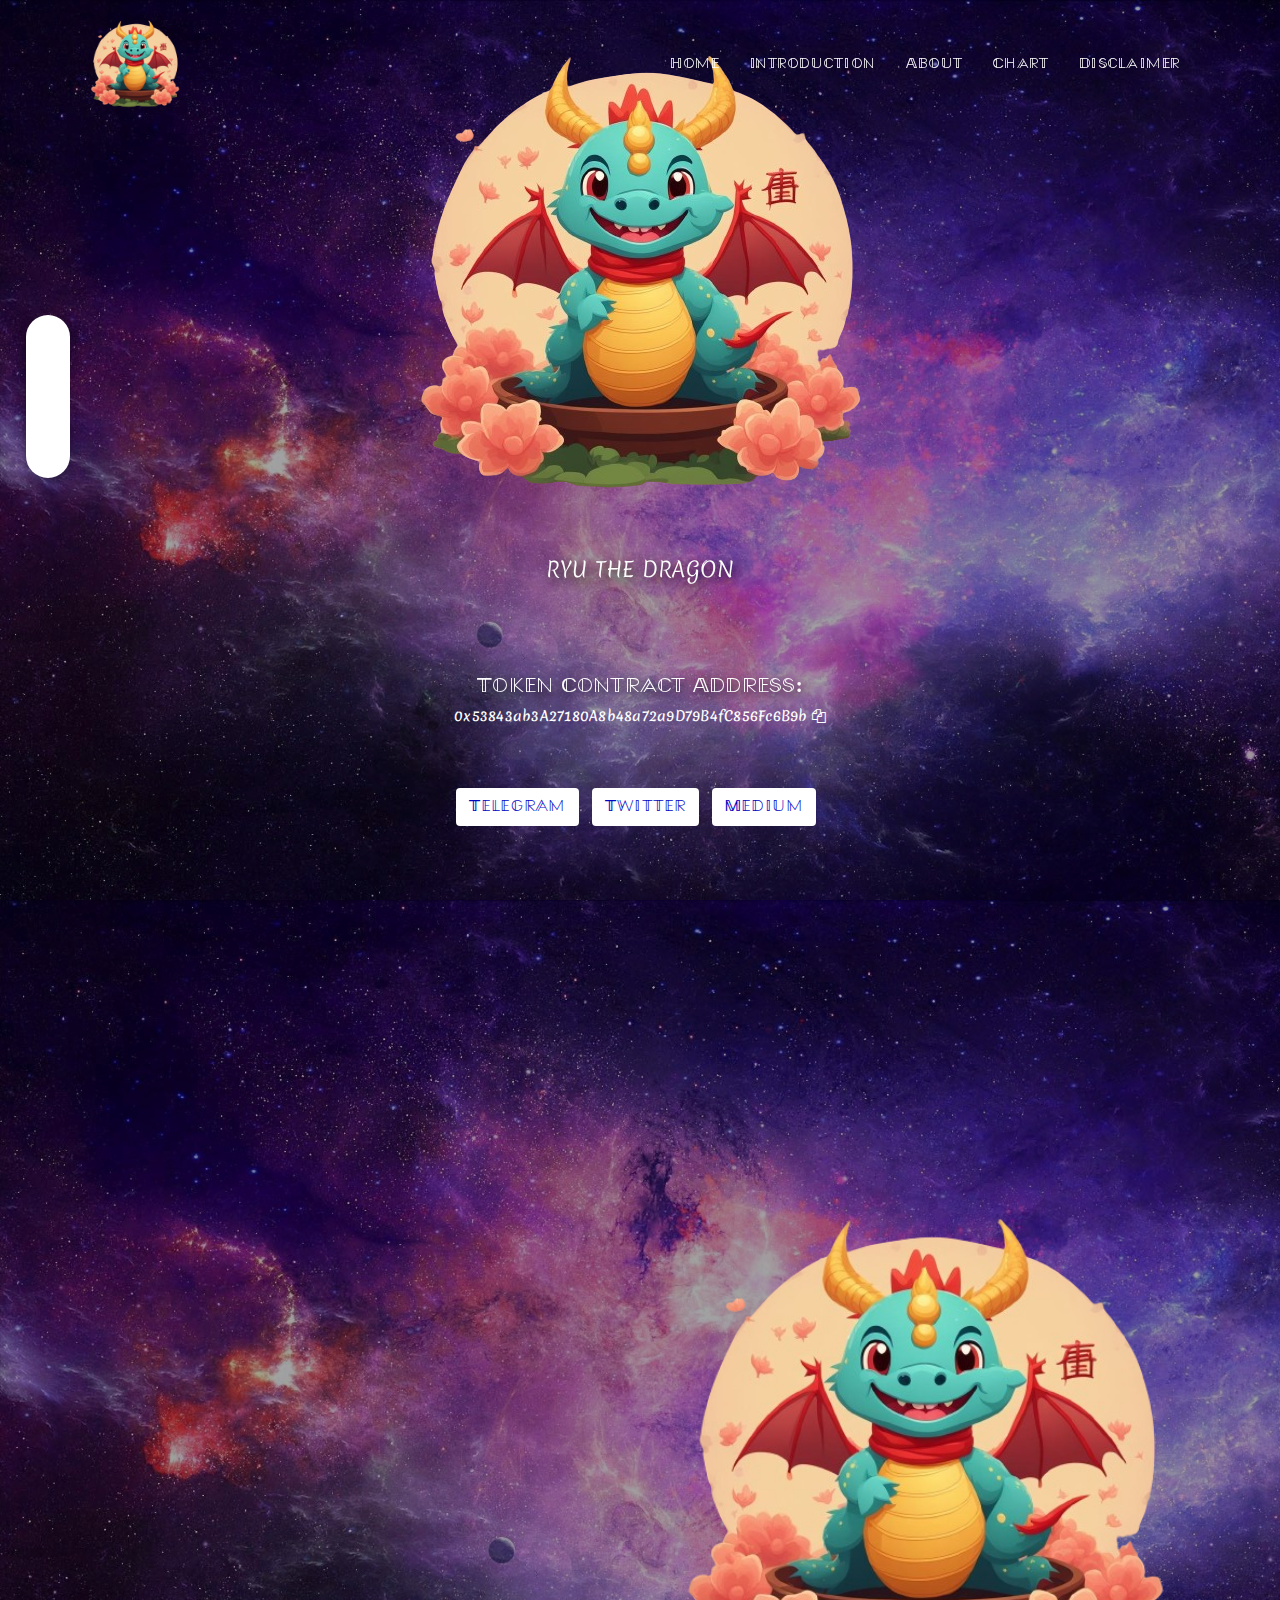
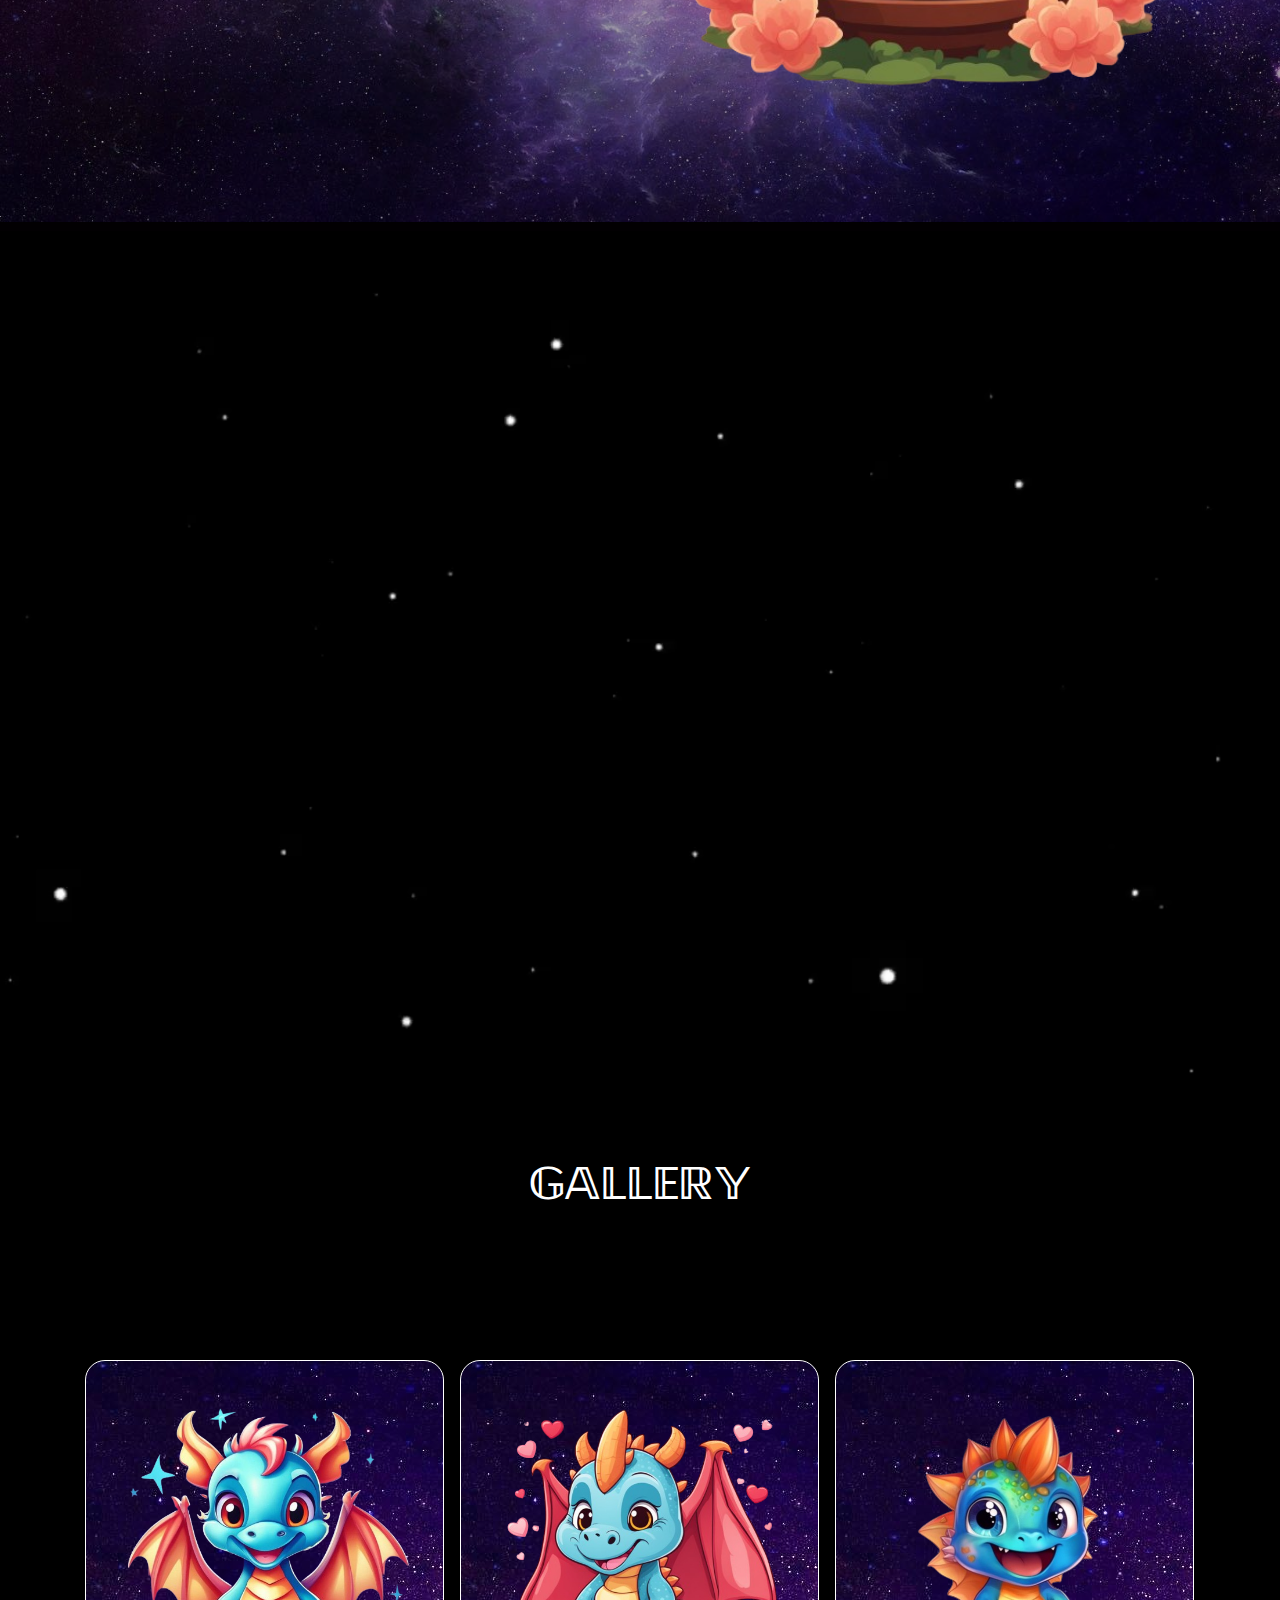
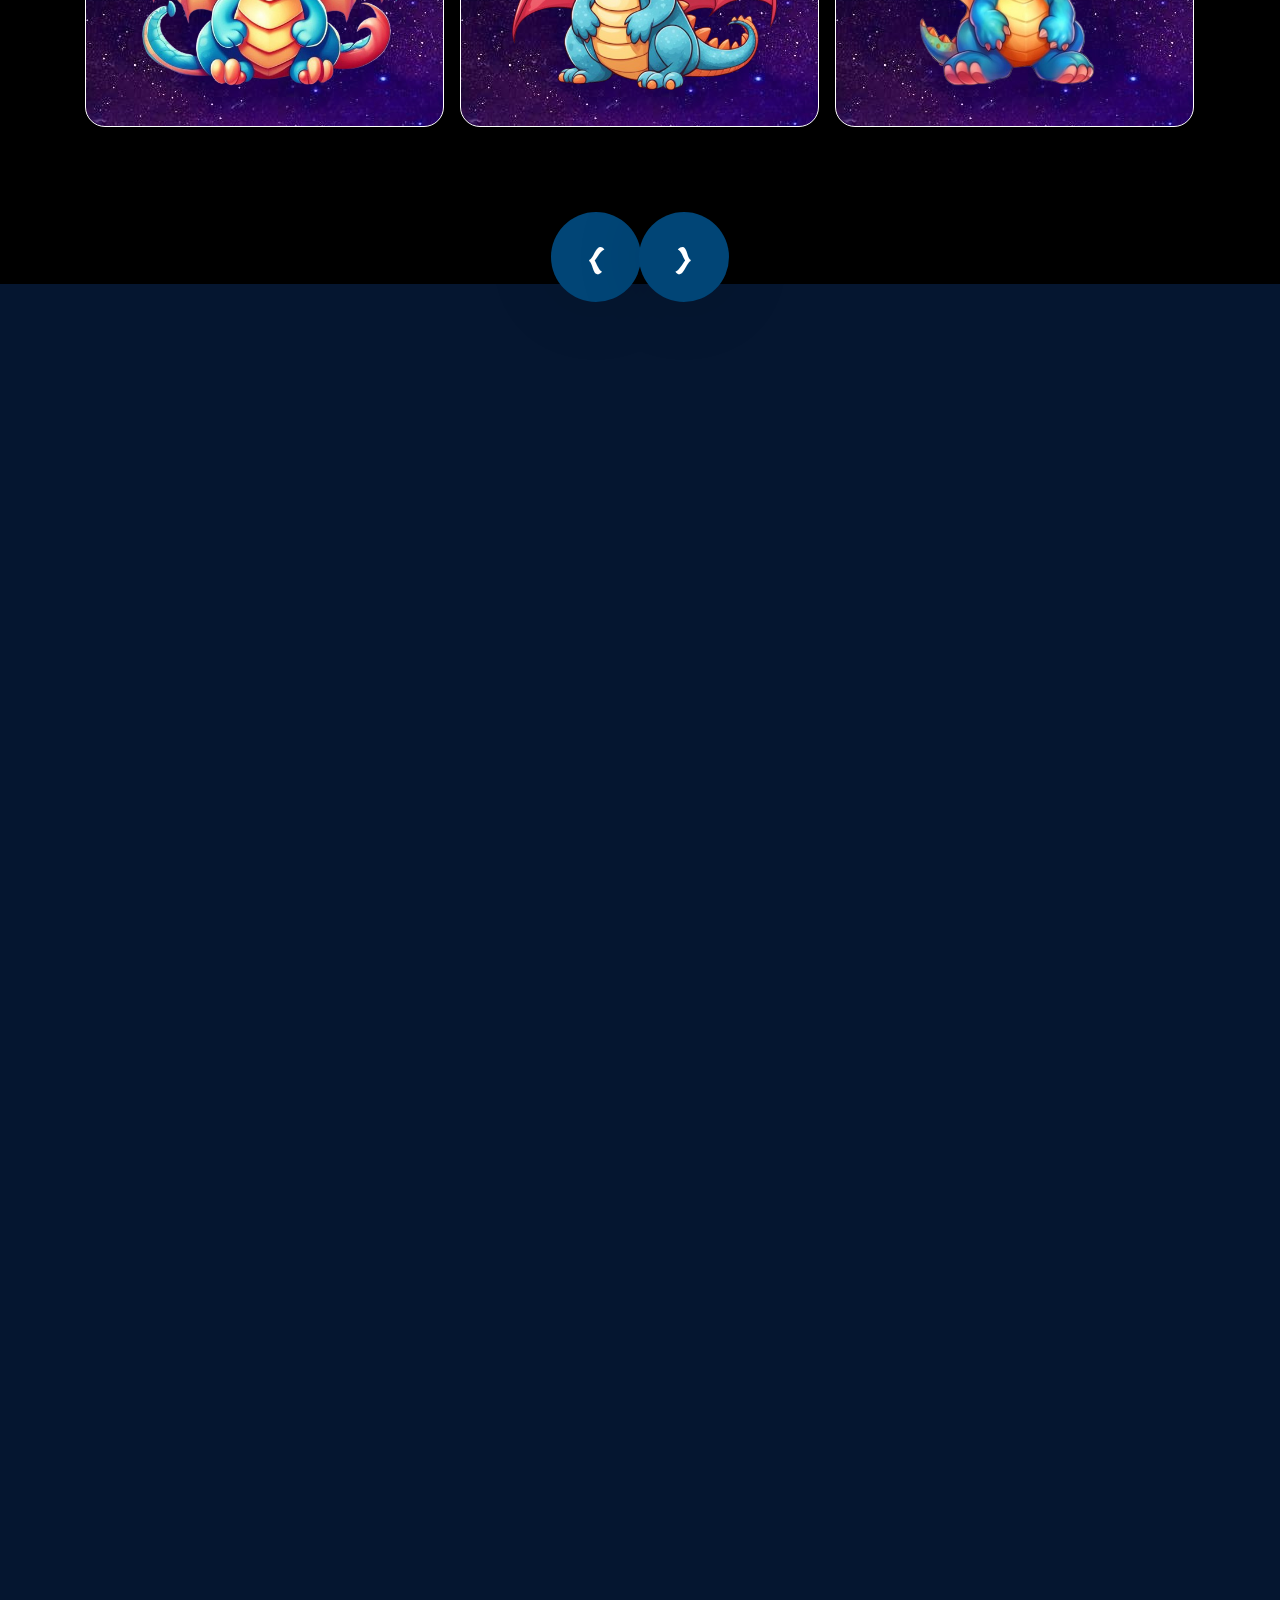
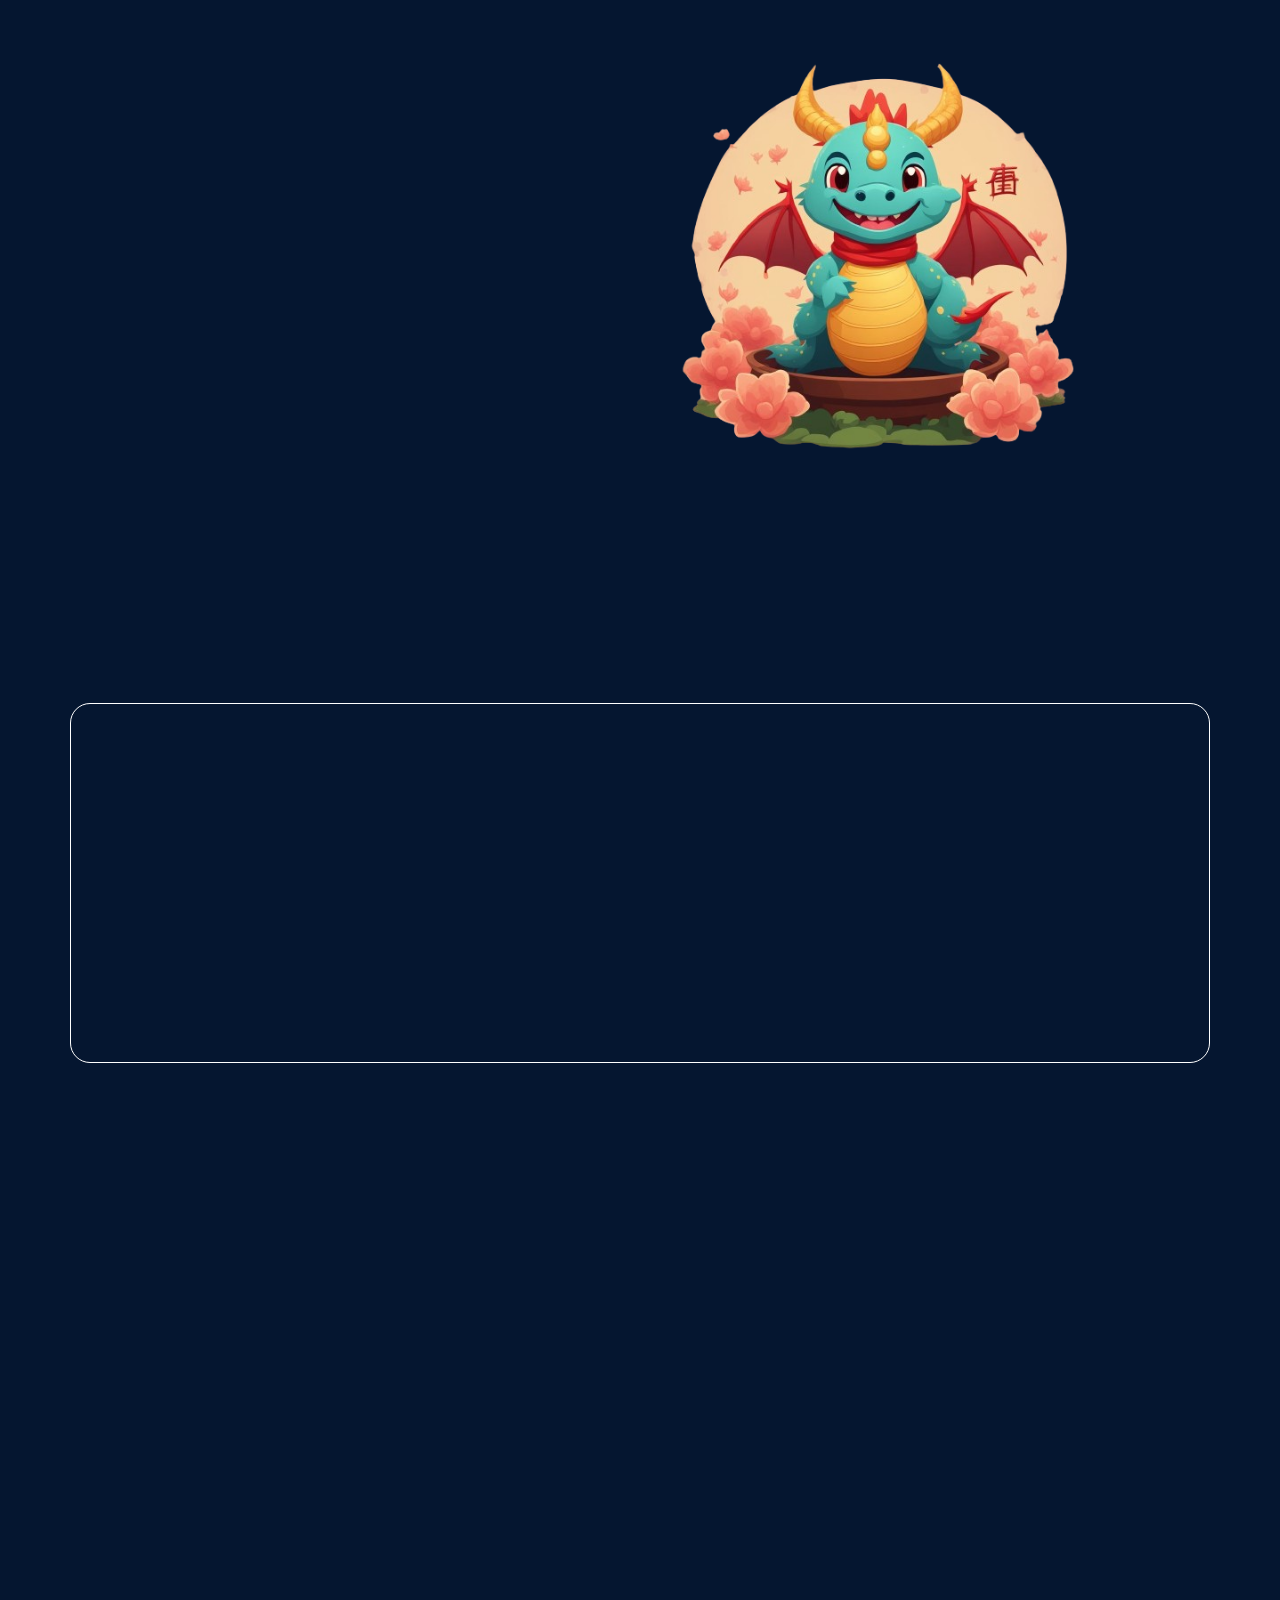
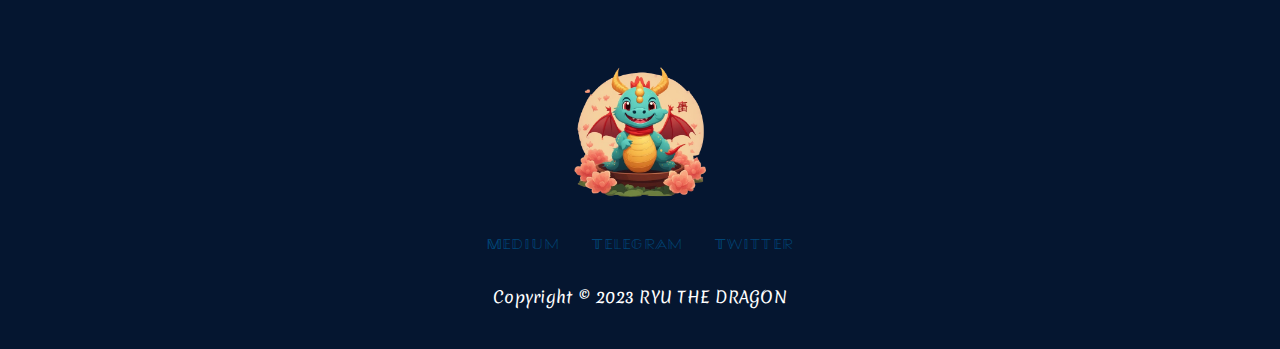
==== commit ea55ad2b: "changes" ====
--- a/index.html
+++ b/index.html
@@ -9,7 +9,7 @@
     <meta name="keywords" content="crypto, cryptocurrency, bitcoin,  RYU THE DRAGON, binance, bsc, pancakeswap">
     <meta name="author" content="TheBigM">
     <title>RYU THE DRAGON </title>
-    <link rel="shortcut icon" type="image/x-icon" href="theme-assets/images/logo.png">
+    <link rel="shortcut icon" type="image/x-icon" href="./photo1705080341-removebg-preview.png">
     <!--Google Fonts
     <link href="https://fonts.googleapis.com/css2?family=Economica:ital,wght@0,400;0,700;1,400&display=swap" rel="stylesheet">
     -->
@@ -992,7 +992,7 @@
                     </section>
                 </div> -->
 
-                <div class="container" id="uniswap">
+                <!-- <div class="container" id="uniswap">
                     <div class="row justify-content-center text-center">
                         <div class="col-lg-6">
                             <div class="section-head section-head-s2">
@@ -1007,13 +1007,13 @@
                         </div>
                     </div>
                     <section style="display: flex; justify-content: center">
-                        <!-- <iframe src="https://pancakeswap.finance/swap?outputCurrency=0x53843ab3A27180A8b48a72a9D79B4fC856Fc6B9b" width="420" height="480"></iframe> -->
-                        <video width="720" height="640" autoplay>
+                        <iframe src="https://pancakeswap.finance/swap?outputCurrency=0x53843ab3A27180A8b48a72a9D79B4fC856Fc6B9b" width="420" height="480"></iframe>
+                        <video width="720" height="640" autoplay loop>
                             <source src="./video5839109481744568589.mp4" type="video/mp4">
                             
                           </video>
                     </section>
-                </div>
+                </div> -->
 
 
                 <div class="container-fluid disclaimer-outer" id="disclaimer">
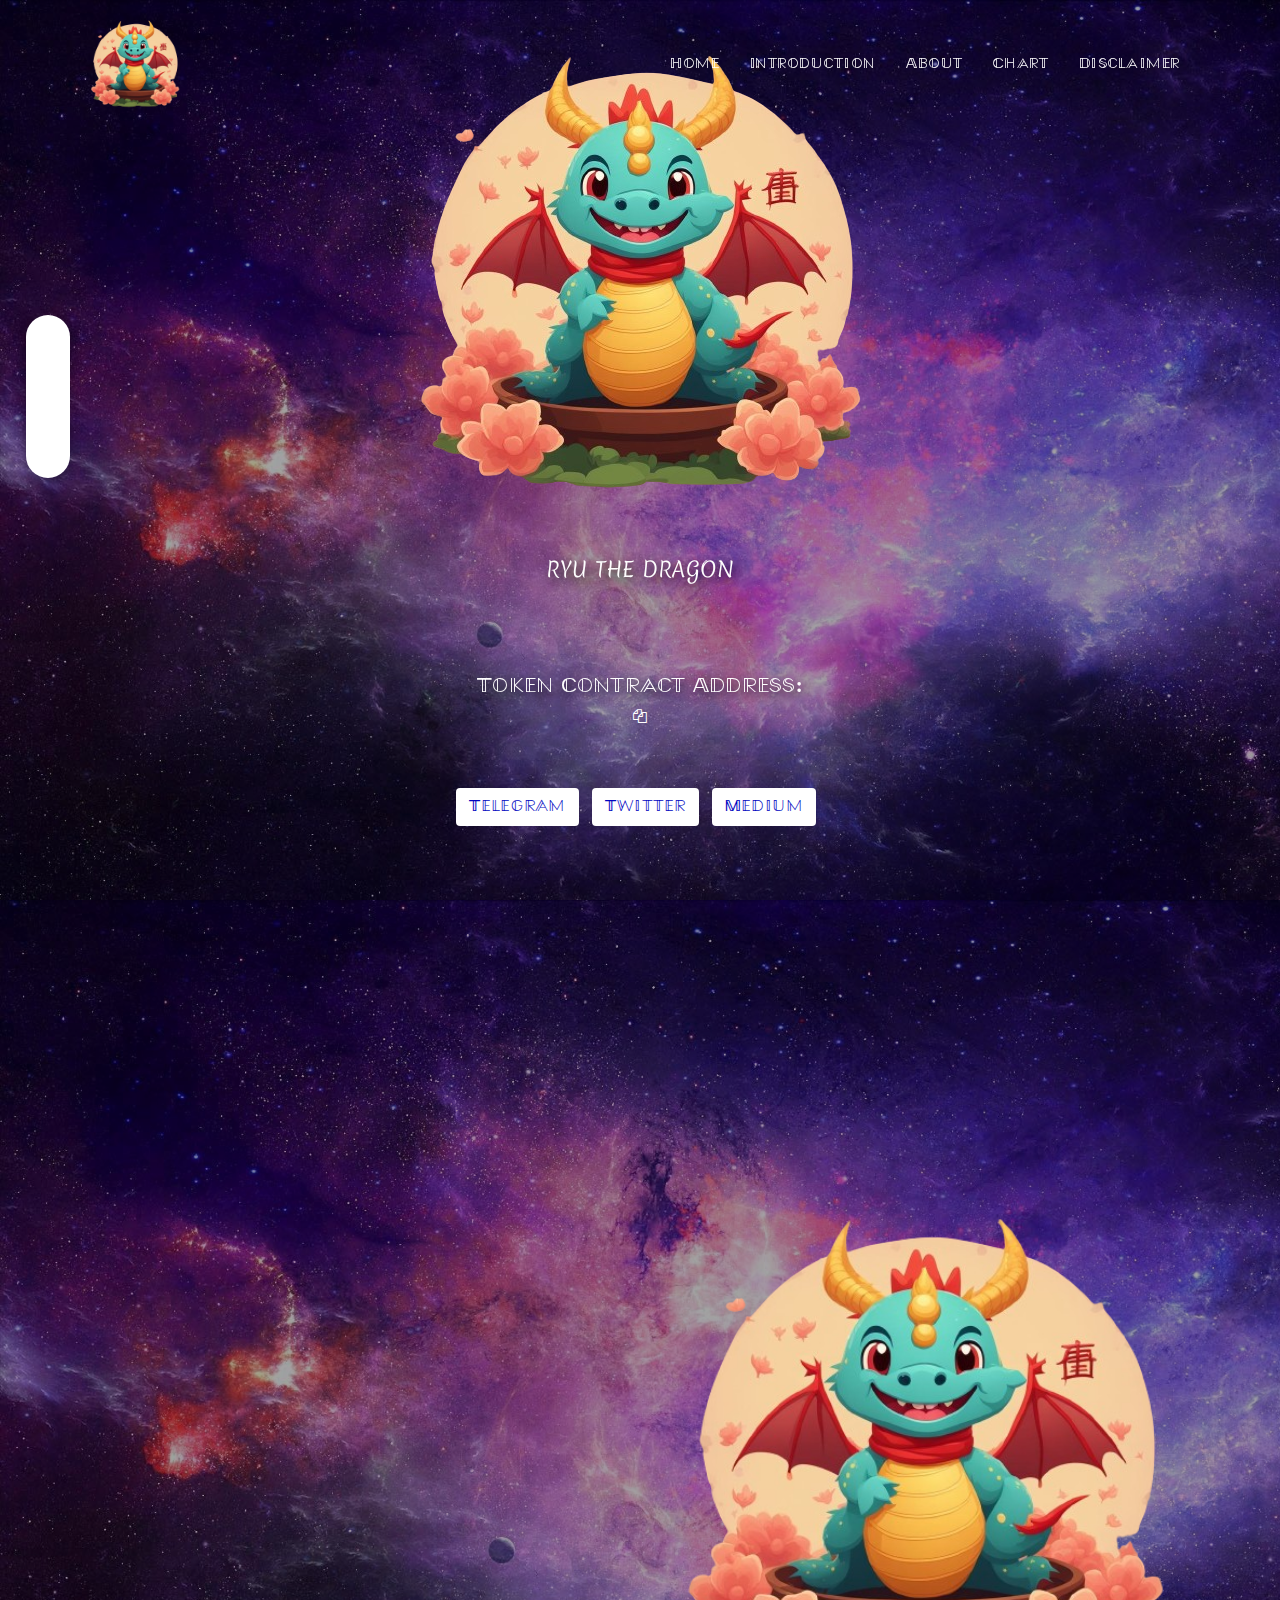
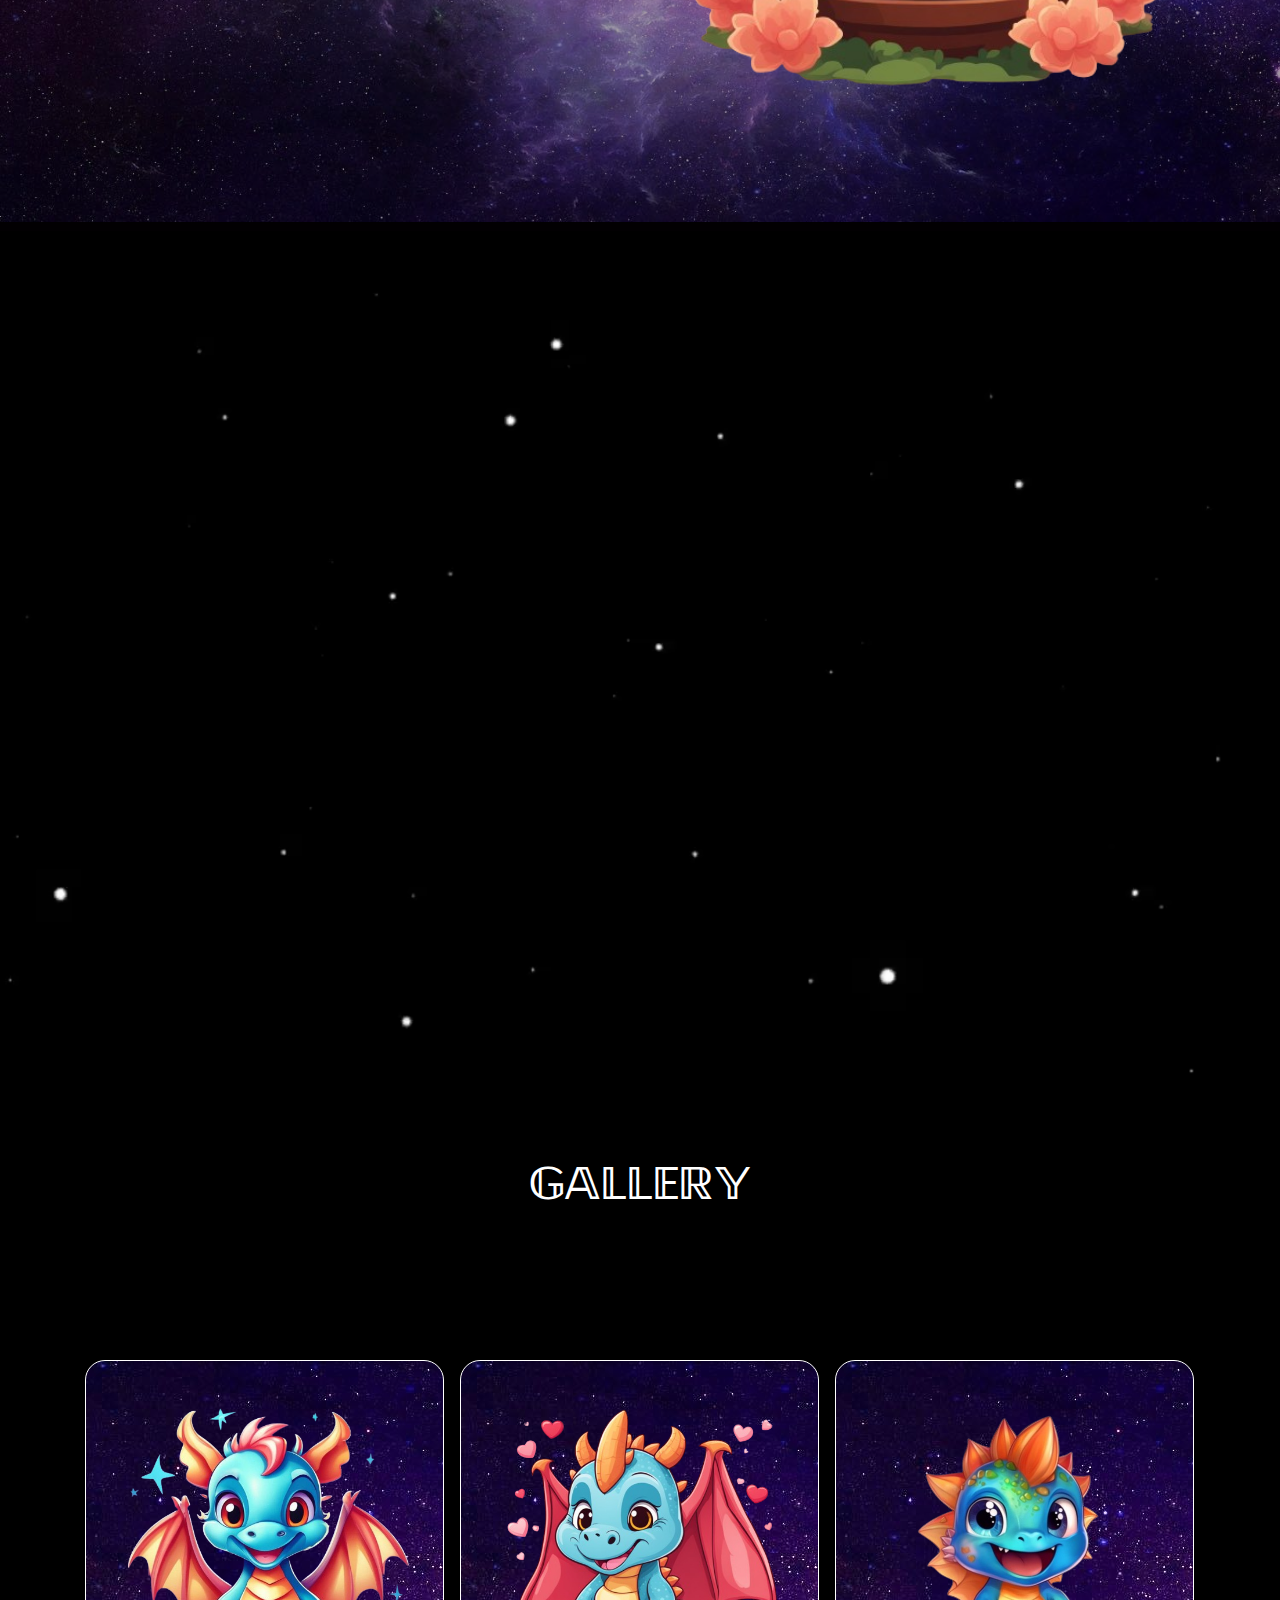
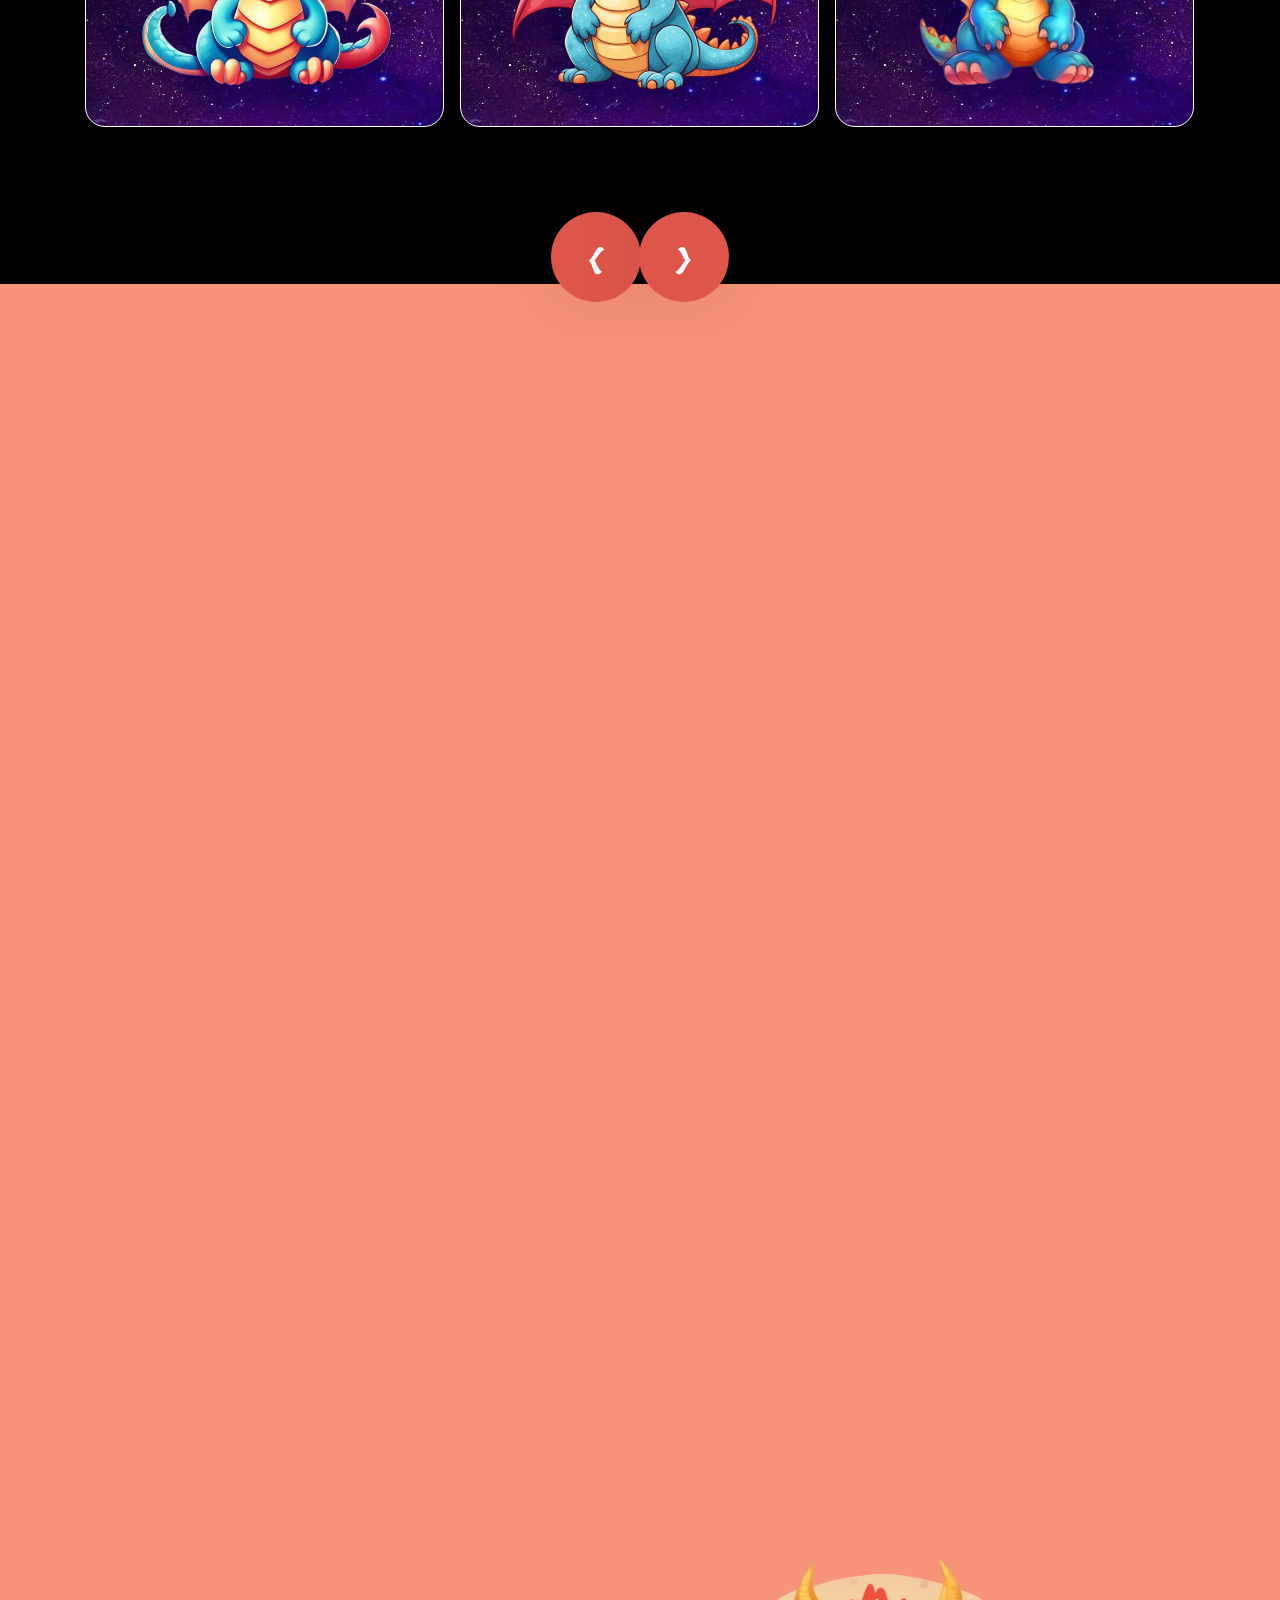
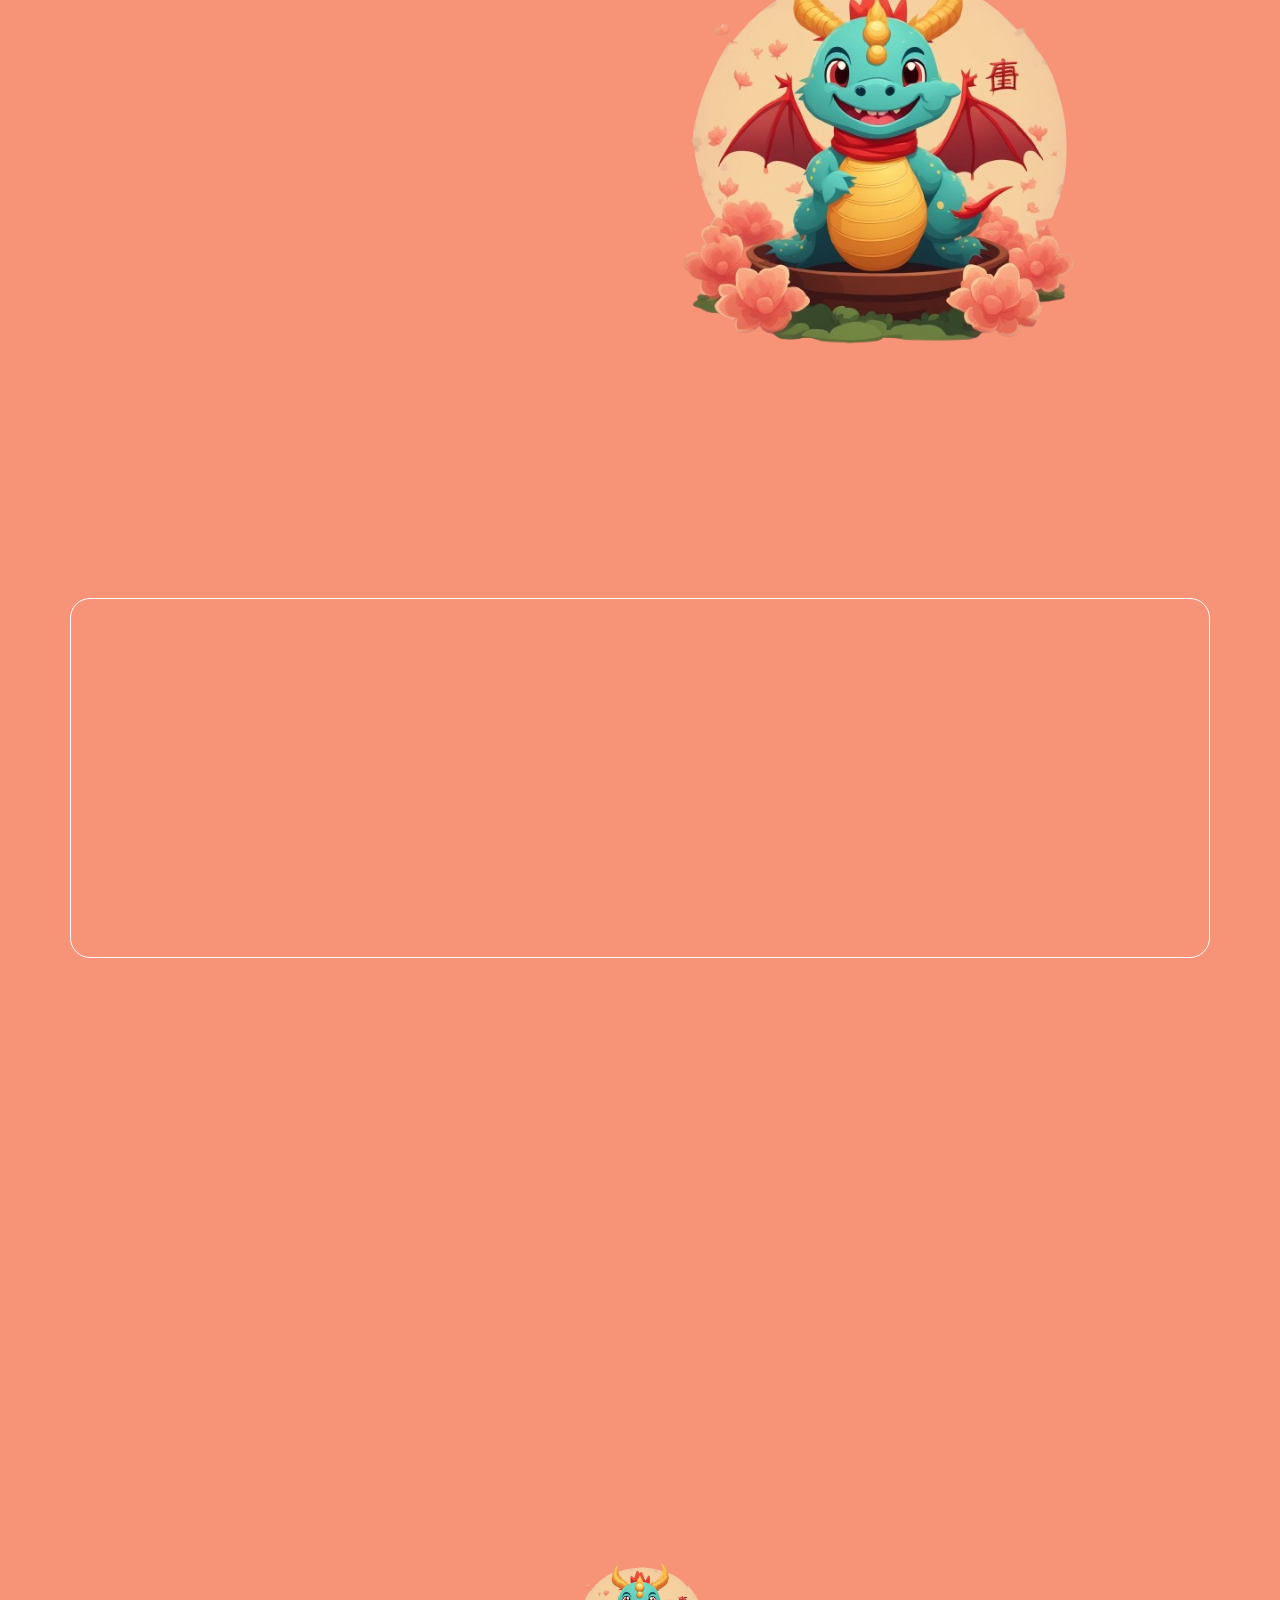
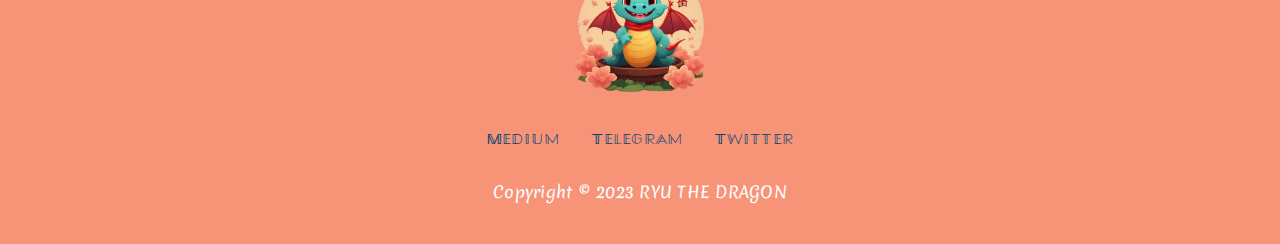
==== commit e4689616: "changes done" ====
--- a/index.html
+++ b/index.html
@@ -124,7 +124,7 @@
                                 <a class="nav-link" href="#about">About</a>
                             </li>
                             <li class="nav-item animated" data-animation="fadeInDown" data-animation-delay="0.8s">
-                                <a class="nav-link" href="https://poocoin.app/tokens/0x53843ab3a27180a8b48a72a9d79b4fc856fc6b9b">Chart</a>
+                                <a class="nav-link" href="#">Chart</a>
                             </li>
                             <li class="nav-item animated" data-animation="fadeInDown" data-animation-delay="0.8s">
                                 <a class="nav-link" href="#disclaimer">Disclaimer</a>
@@ -202,7 +202,7 @@
                                                 <h4 class="d-block white animated " data-animation="fadeInUpShorter"
                                                     data-animation-delay="1.5s"
                                                     style="animation-delay: 1.5s; opacity: 1;" id="contractadd">
-                                                    <span class="mspan">0x53843ab3A27180A8b48a72a9D79B4fC856Fc6B9b</span>
+                                                    <span class="mspan"></span>
                                                     <a style="cursor: pointer; padding-bottom:2px"
                                                         onclick="copytocl()"><i class="fa fa-copy"></i></a><br>
                                                     <span id="copied" style="visibility: hidden;">&nbsp; &nbsp;
@@ -552,7 +552,7 @@
 
                 <!-- Tokenomics -->
 
-                <div>
+                <div id="tokeee">
                     <div class="container-fluid">
                         <div class="container">
                             <div class="heading text-center">
@@ -641,7 +641,7 @@
                                         <div class="row ">
                                             <div class="col mt-5 text-center animated" data-animation="fadeInUpShorter"
                                                 data-animation-delay="0.5s">
-                                                <h5 class="d-block white animated mb-4" data-animation="fadeInUpShorter"
+                                                <!-- <h5 class="d-block white animated mb-4" data-animation="fadeInUpShorter"
                                                     data-animation-delay="0.5s"
                                                     style="animation-delay: 0.5s; opacity: 1;" id="contractadd1">
                                                     Contract:<br>
@@ -650,16 +650,9 @@
                                                         style="font-size:.9rem;cursor: pointer; padding-bottom:2px"
                                                         onclick="copytocl1()"><i class="fa fa-copy"></i></a><br>
                                                     <span id="copied1" style="visibility: hidden;">copied!</span>
-                                                    <!-- <a href="assets/-shiba-whitepaper.pdf"
-                                                        class="btn btn-gradient-purple  mb-2 mr-2 ml-2 animated "
-                                                        data-animation="fadeInUpShorter" data-animation-delay="0.1s"
-                                                        style="animation-delay:0.1s; opacity: 1;">Whitepaper</a>
-                                                    <a href="token/0x53843ab3A27180A8b48a72a9D79B4fC856Fc6B9b.html"
-                                                        class="btn  btn-gradient-purple  mb-2 mr-2 ml-2 animated "
-                                                        data-animation="fadeInUpShorter" data-animation-delay="0.1s"
-                                                        style="animation-delay:0.1s; opacity: 1;">BSCScan</a> -->
-
-                                                </h5>
+
+
+                                                </h5> -->
                                             </div>
                                         </div>
                                     </div>
--- a/theme-assets/css/style.css
+++ b/theme-assets/css/style.css
@@ -29,4 +29,84 @@
     background: #0d0122;
 }svg#loader{
     background: url('../images/3a84e6dcb2423524f008b56aee4ba9e7.jpeg');
+}
+footer.footer.static-bottom.footer-dark.footer-custom-class {
+    background: #f79377;
+}
+
+section#contacts {
+    background: #f79377;
+}
+
+div#disclaimer {
+    background: #f79377;
+}
+
+section#roadmap {
+    background: #f79377;
+}
+div#tokeee {
+    background: #f79377;
+    margin-top: -80px;
+    padding-top: 70px;
+}
+
+
+
+.owl-carousel .owl-nav button.owl-next, .owl-carousel .owl-nav button.owl-prev {
+    background: #de5649 !important;
+}
+.bg-color-1 p {
+    color: white !important;
+}
+
+@media screen and (max-width: 480px){
+    button.owl-next {
+        right: 19%;
+    }
+    
+    button.owl-prev {left: 23%;}
+    .bg-color-1 p {
+        color: white !important;
+    }
+    
+    button.owl-next {
+        right: 19%;
+    }
+    
+    button.owl-prev {left: 23%;}
+    
+    .navbar.navbar-absolute {
+        background: #1b0723;
+        padding: 2px;
+    }
+    
+    section#about {
+        padding-bottom: 0;
+    }
+    
+    .protect {
+        padding-top: 50px;
+    }
+    
+    .protect_bg {
+        padding-top: 0;
+    }
+    
+    section#roadmap {
+        padding-top: 0;
+    }
+    
+    div#disclaimer {
+        padding-top: 0;
+    }
+    
+    section#contacts {
+        padding-top: 0;
+    }
+    
+    section#contacts {
+        padding-bottom: 0;
+    }
+    
 }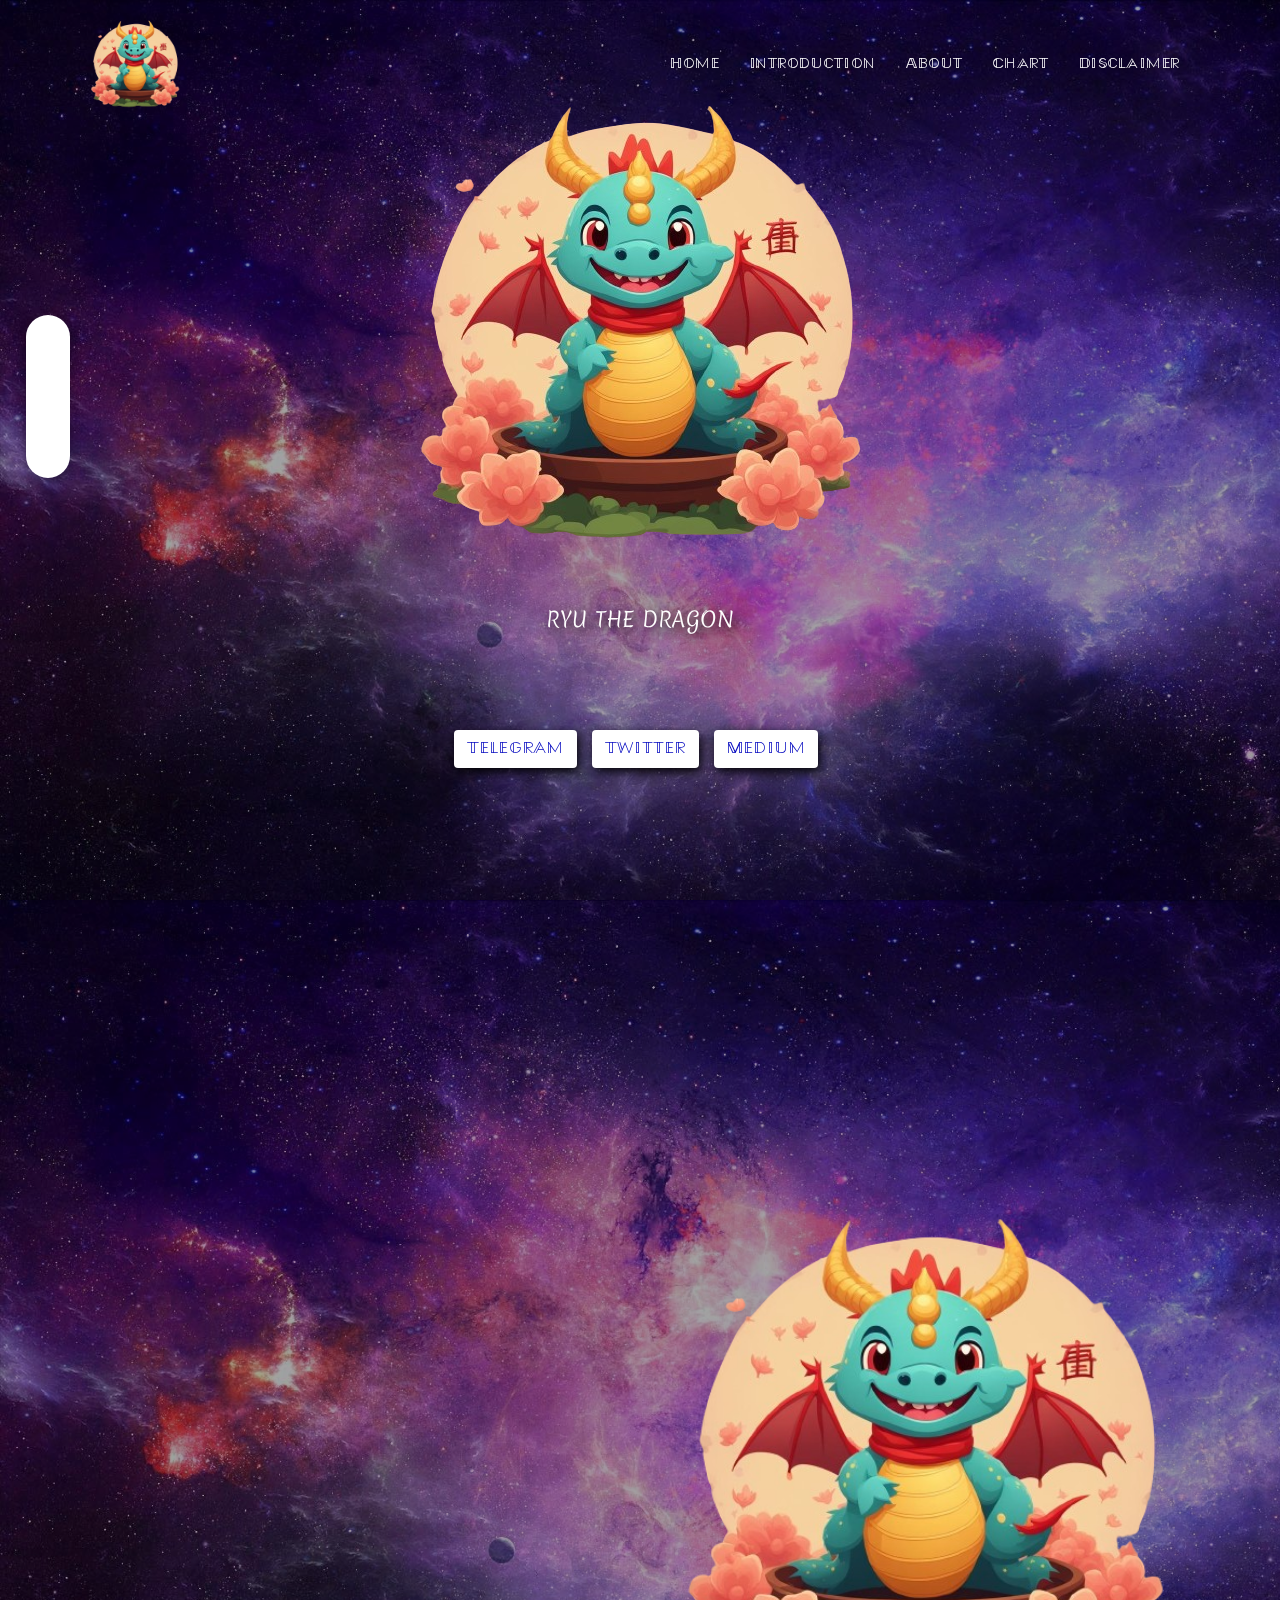
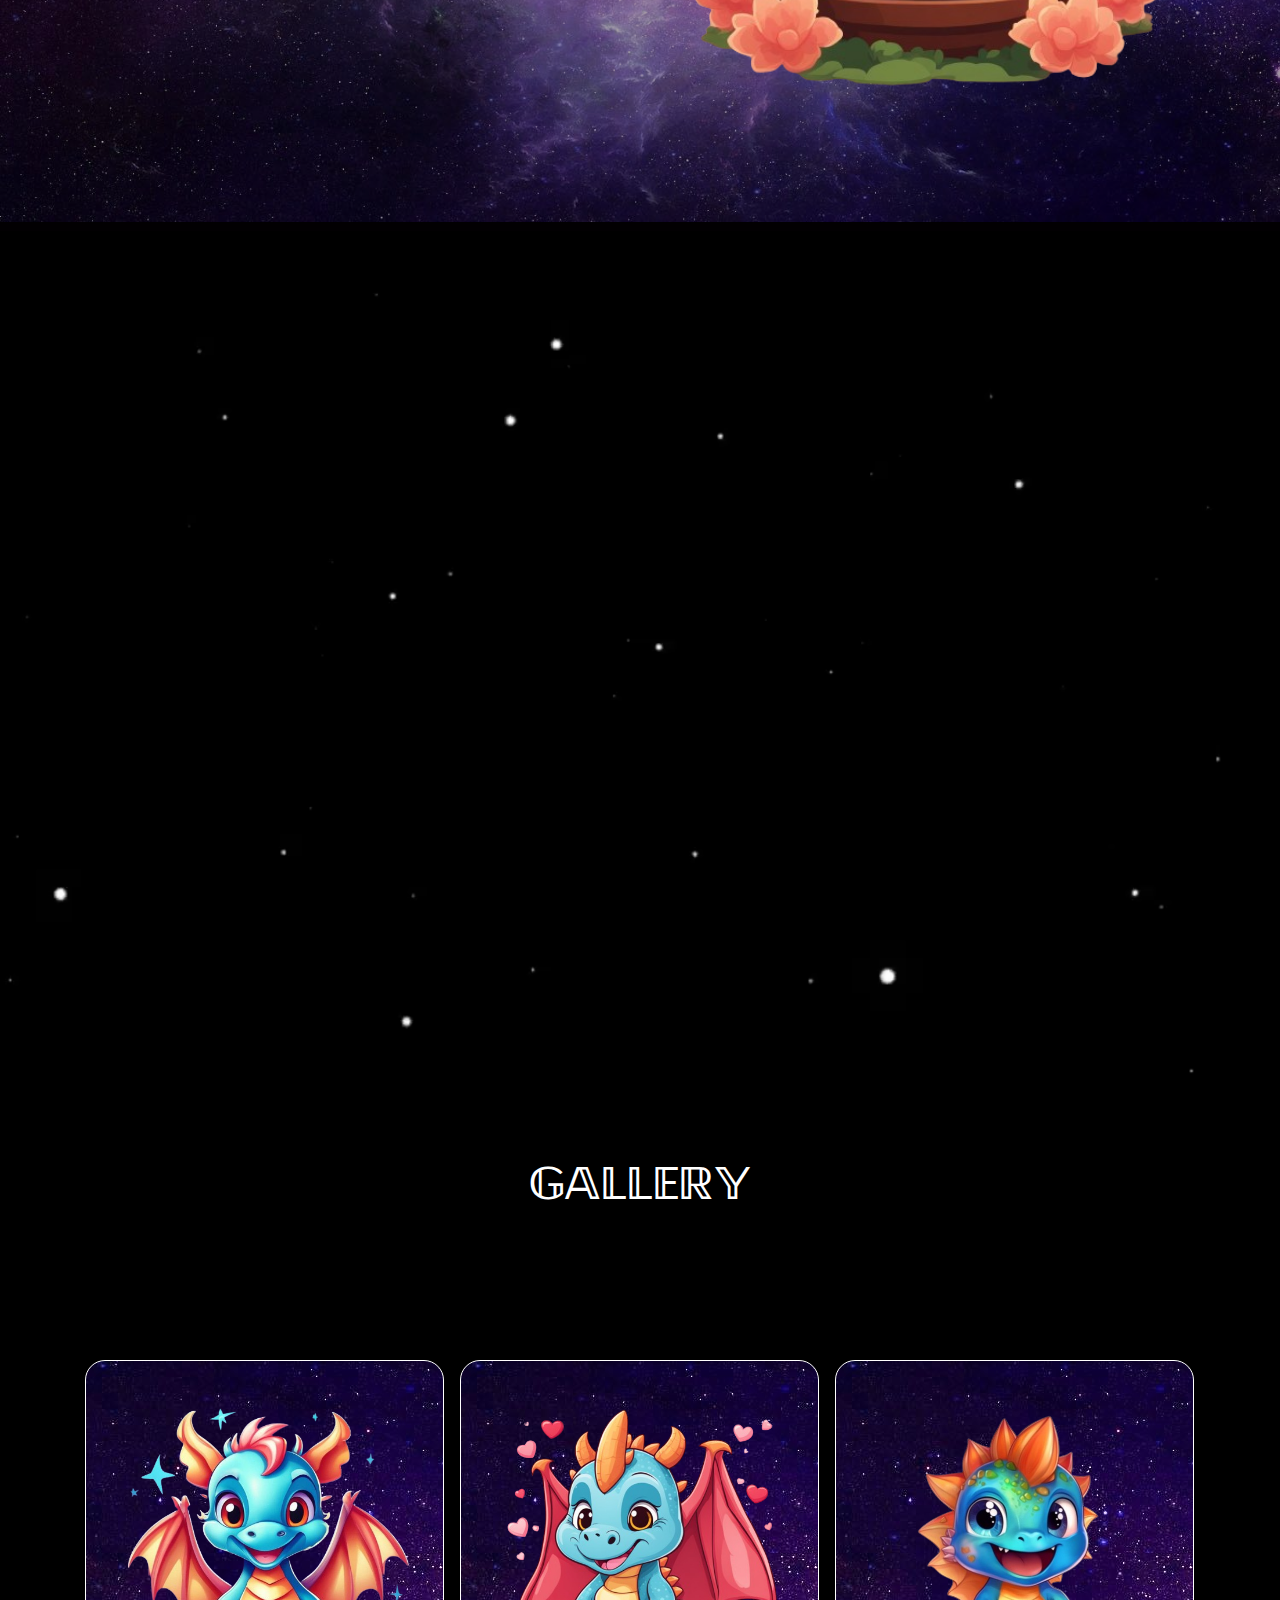
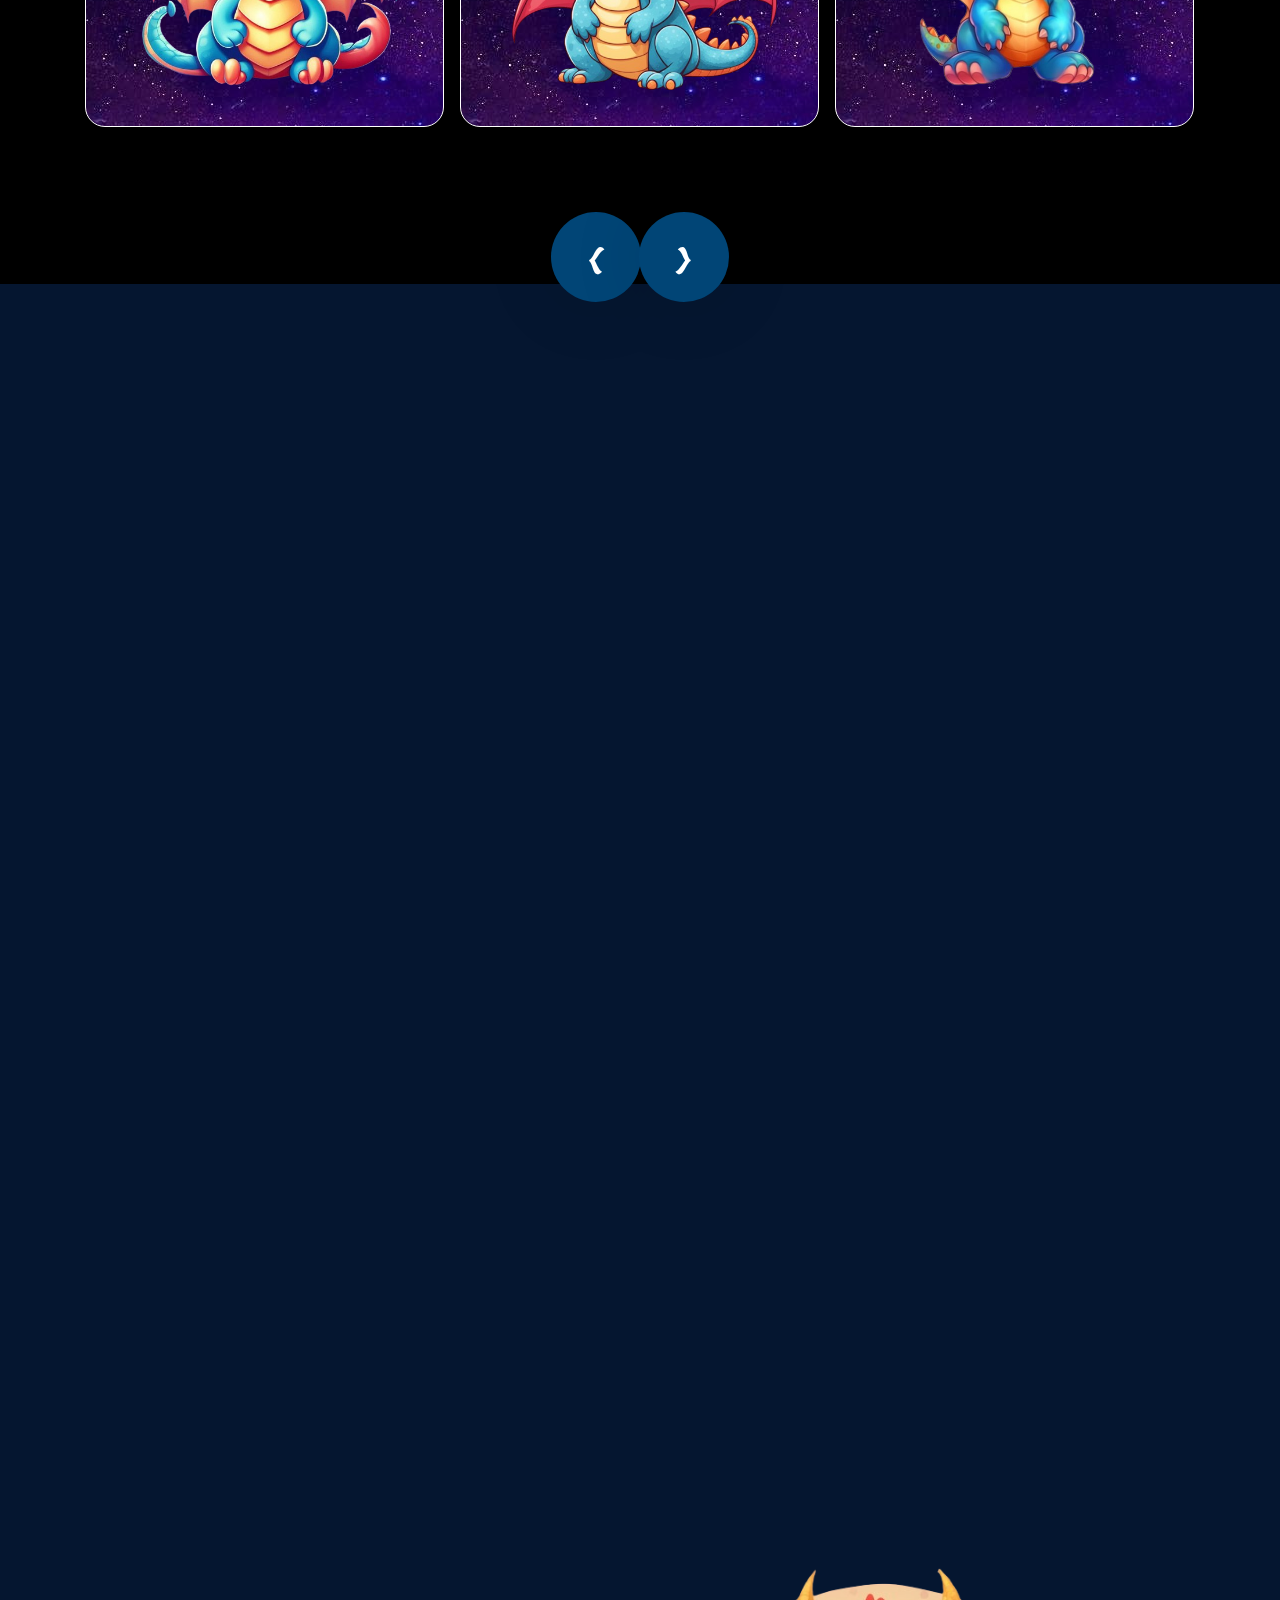
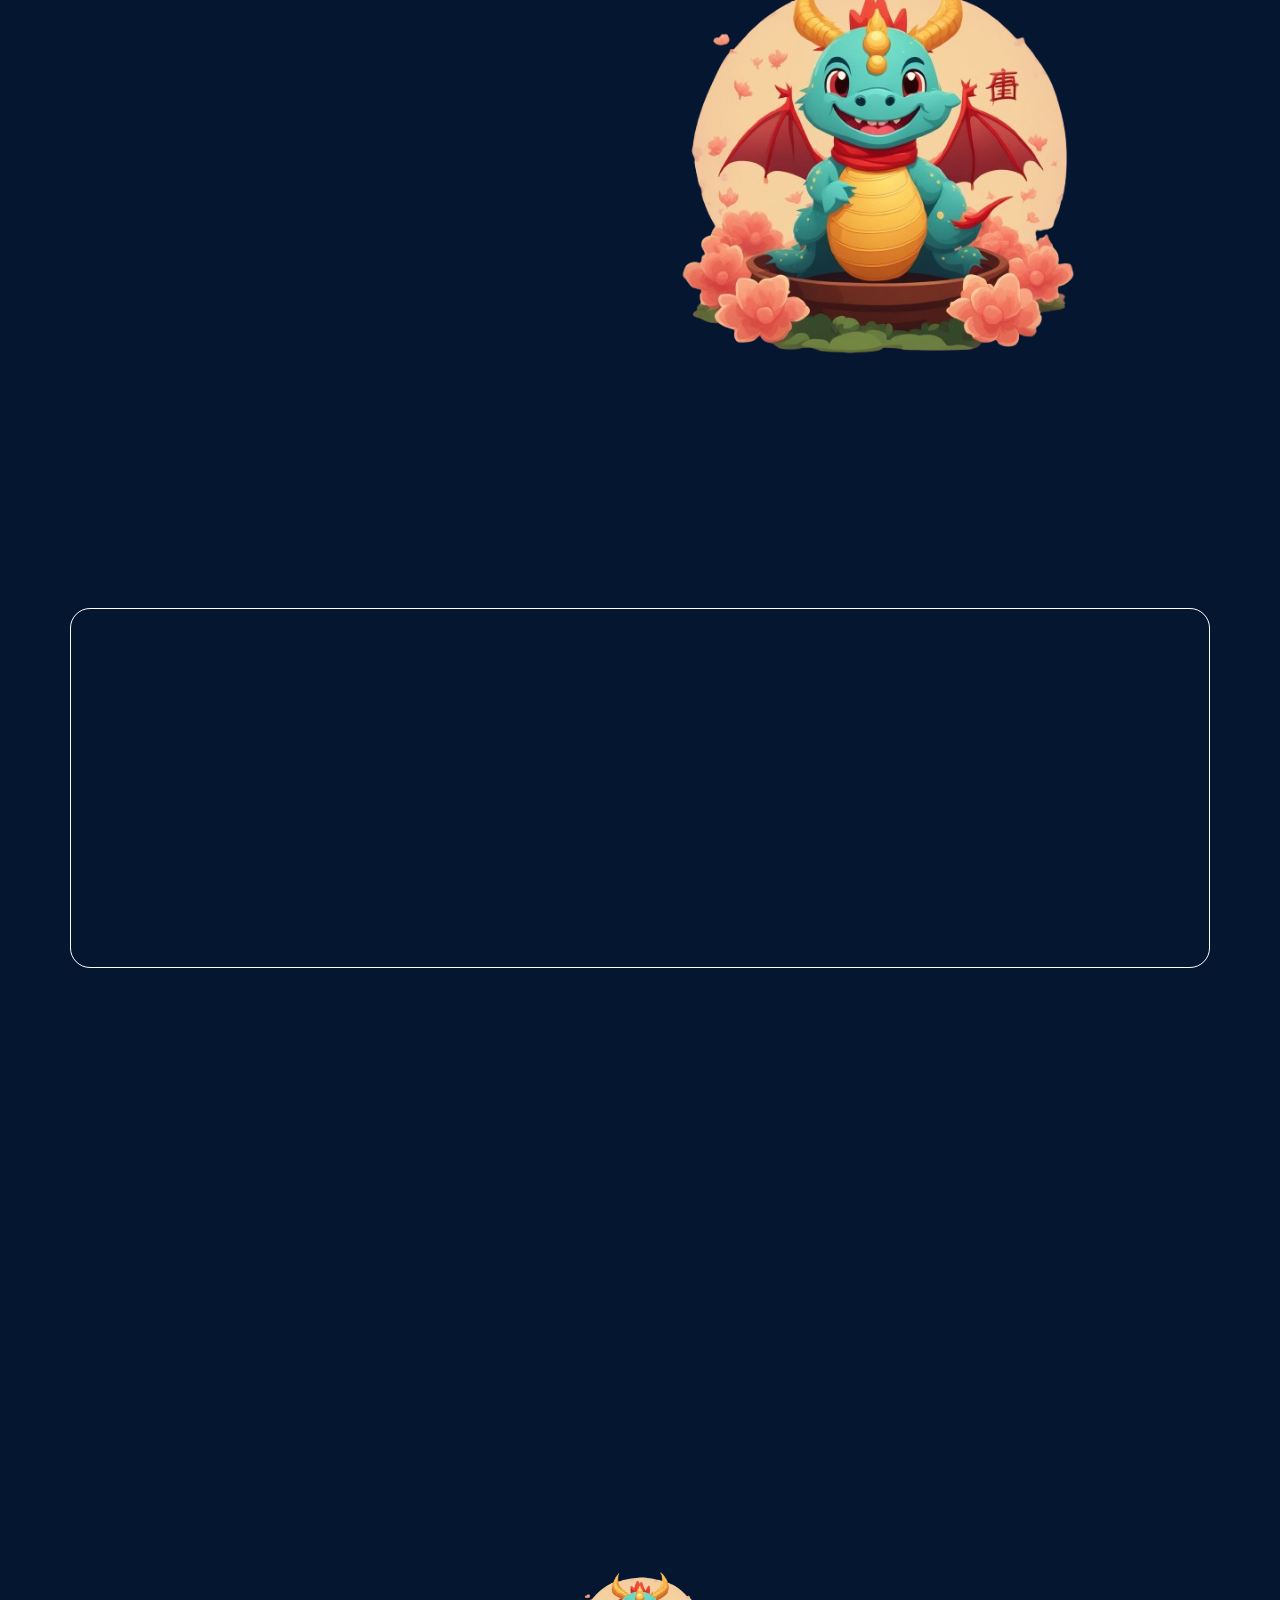
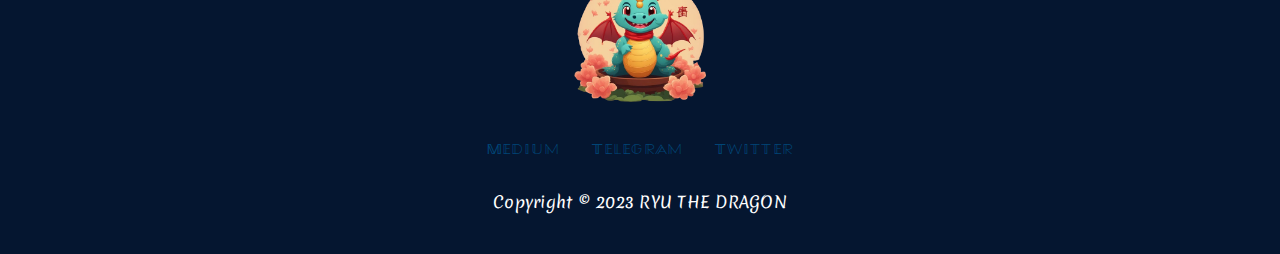
==== commit ff457305: "links update" ====
--- a/index.html
+++ b/index.html
@@ -80,7 +80,7 @@
     <!--/ Preloader -->
     <nav class="vertical-social">
         <ul>
-            <li><a href="#"><i class="fab fa-telegram" aria-hidden="true"></i></a></li>
+            <li><a href="https://t.me/RYU_THE_DRAGON"><i class="fab fa-telegram" aria-hidden="true"></i></a></li>
             <li><a href="https://x.com/RYU_DRAGON_bsc"> <i class="fab fa-twitter" aria-hidden="true"></i></a></li>
             <li><a href="#"> <i class="fab fa-medium" aria-hidden="true"></i></a></li>
             <!-- <li><a href="GodsOfBSC/index.htm"><i class="fab fa-instagram" aria-hidden="true"></i></a></li>
@@ -192,7 +192,7 @@
                                                 <br />
                                                 <br />
 
-                                                <h3 style="font-weight: 600;"
+                                                <!-- <h3 style="font-weight: 600;"
                                                     class="d-block white animated tokenAddress "
                                                     data-animation="fadeInUpShorter" data-animation-delay="1.5s"
                                                     style="animation-delay: 1.5s; opacity: 1;">
@@ -207,7 +207,7 @@
                                                         onclick="copytocl()"><i class="fa fa-copy"></i></a><br>
                                                     <span id="copied" style="visibility: hidden;">&nbsp; &nbsp;
                                                         copied!</span>
-                                                </h4>
+                                                </h4> -->
 
                                                 <div id="col-uplink" style="margin-top:3rem;">
                                                     <!-- <a href="#buy" data-animation="fadeInUpShorter"
@@ -219,7 +219,7 @@
                                                         data-animation="fadeInUpShorter" data-animation-delay="1.5s"
                                                         style="animation-delay: .6s; opacity: 1;color:#0005bf;">Live
                                                         Chart</a> -->
-                                                    <a href="#" class="btn  btn-gradient-purple  mb-2 mr-2 animated "
+                                                    <a href="https://t.me/RYU_THE_DRAGON" class="btn  btn-gradient-purple  mb-2 mr-2 animated "
                                                         data-animation="fadeInUpShorter" data-animation-delay="1.5s"
                                                         style="animation-delay: .6s; opacity: 1;color:#0005bf;">
                                                         Telegram</a>
@@ -1067,7 +1067,7 @@
                                             <p style="font-size:1.2rem !important; padding-top:2rem; font-weight:bold"
                                                 class="animated" data-animation="fadeInUpShorter"
                                                 data-animation-delay="0.4s">
-                                                <a href="#"><i class="fab fa-telegram"></i>
+                                                <a href="https://t.me/RYU_THE_DRAGON"><i class="fab fa-telegram"></i>
                                                     Join us on Telegram</a>
                                             </p>
 
@@ -1145,7 +1145,7 @@
                         <a class="menu-link nav-link" href="#" target="_blank">Medium</a>
                     </li>
                     <li class="menu-item">
-                        <a class="menu-link nav-link" target="_blank" href="#">Telegram</a>
+                        <a class="menu-link nav-link" target="_blank" href="https://t.me/RYU_THE_DRAGON">Telegram</a>
                     </li>
                     <li class="menu-item">
                         <a class="menu-link nav-link" target="_blank"
--- a/theme-assets/css/style.css
+++ b/theme-assets/css/style.css
@@ -30,11 +30,11 @@
 }svg#loader{
     background: url('../images/3a84e6dcb2423524f008b56aee4ba9e7.jpeg');
 }
-footer.footer.static-bottom.footer-dark.footer-custom-class {
+/* footer.footer.static-bottom.footer-dark.footer-custom-class {
     background: #f79377;
-}
+} */
 
-section#contacts {
+/* section#contacts {
     background: #f79377;
 }
 
@@ -44,18 +44,24 @@
 
 section#roadmap {
     background: #f79377;
-}
-div#tokeee {
+} */
+/* div#tokeee {
     background: #f79377;
     margin-top: -80px;
     padding-top: 70px;
+} */
+
+
+.heading .separator span {
+    background: #e96b58;
 }
 
-
-
-.owl-carousel .owl-nav button.owl-next, .owl-carousel .owl-nav button.owl-prev {
+.bg-color-1 .heading .separator span {
+    background: #e96b58 !important;
+}
+/* .owl-carousel .owl-nav button.owl-next, .owl-carousel .owl-nav button.owl-prev {
     background: #de5649 !important;
-}
+} */
 .bg-color-1 p {
     color: white !important;
 }
@@ -108,5 +114,5 @@
     section#contacts {
         padding-bottom: 0;
     }
-    
+
 }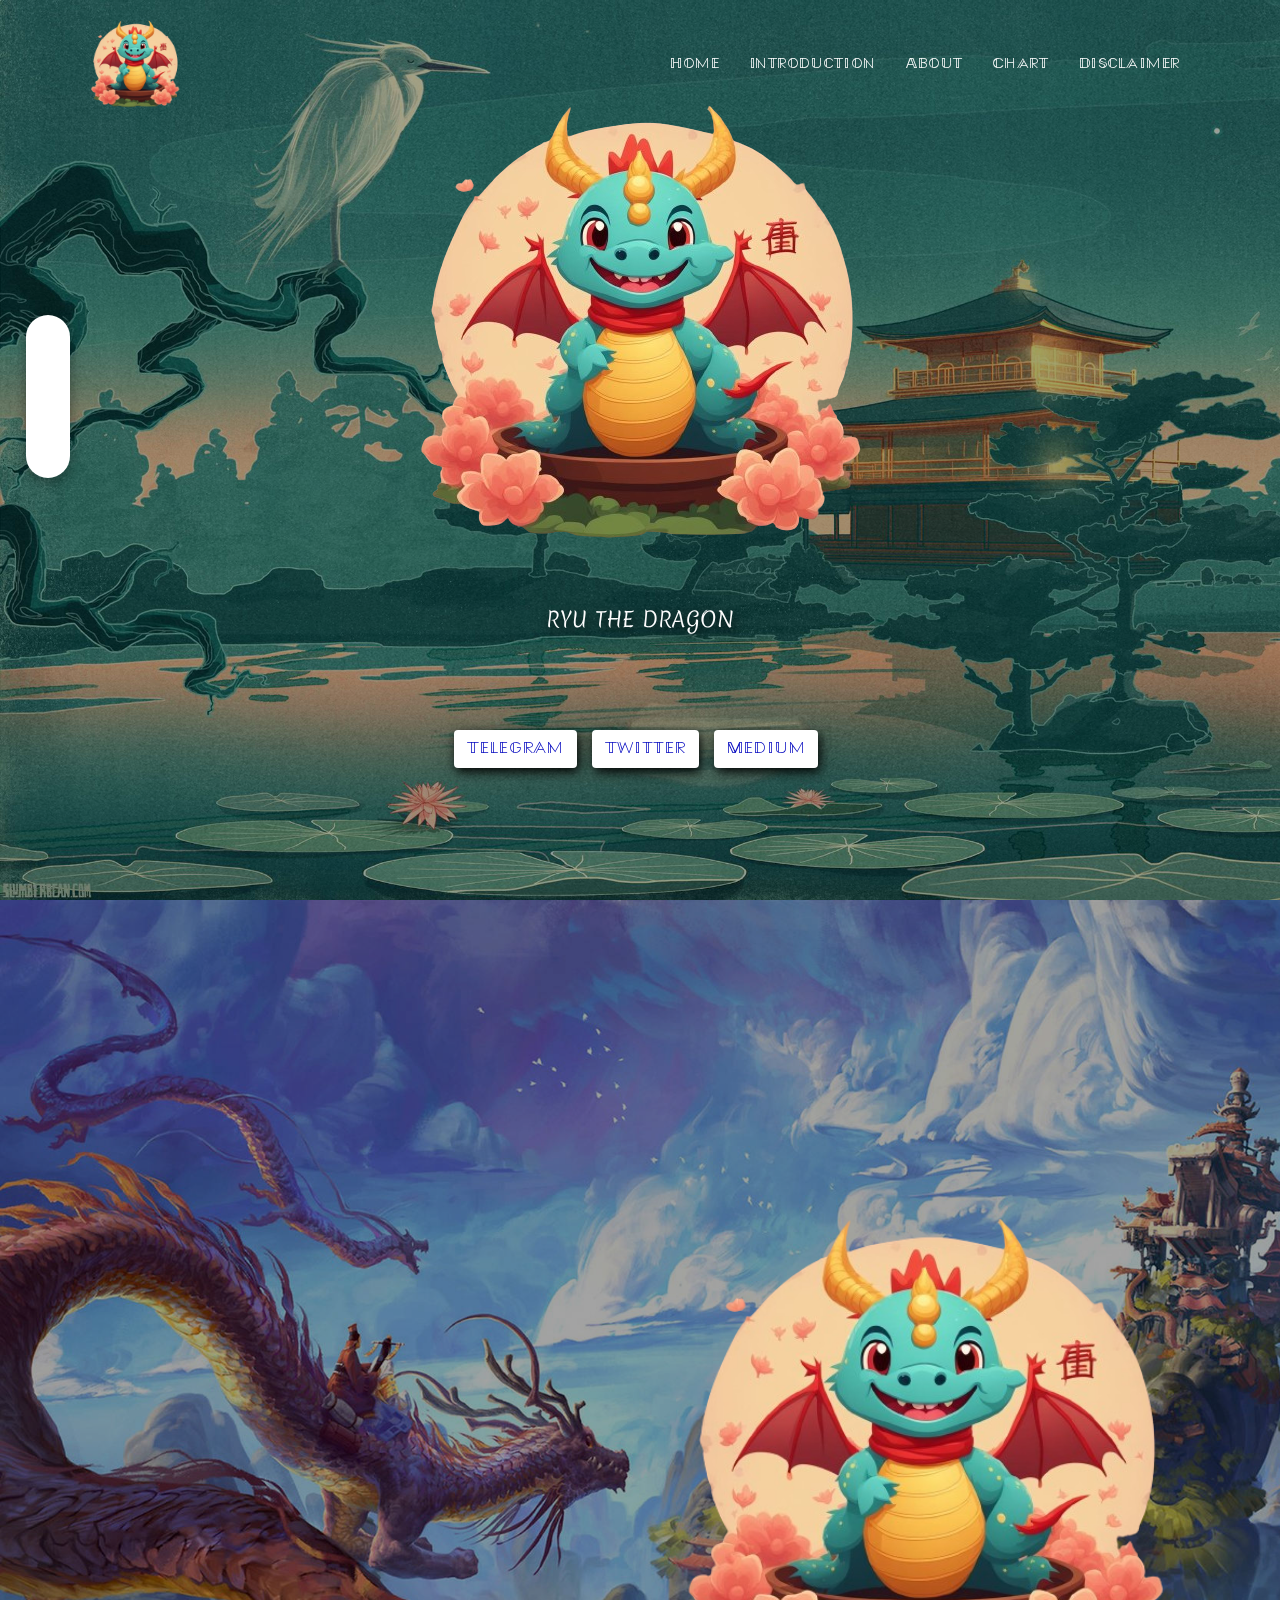
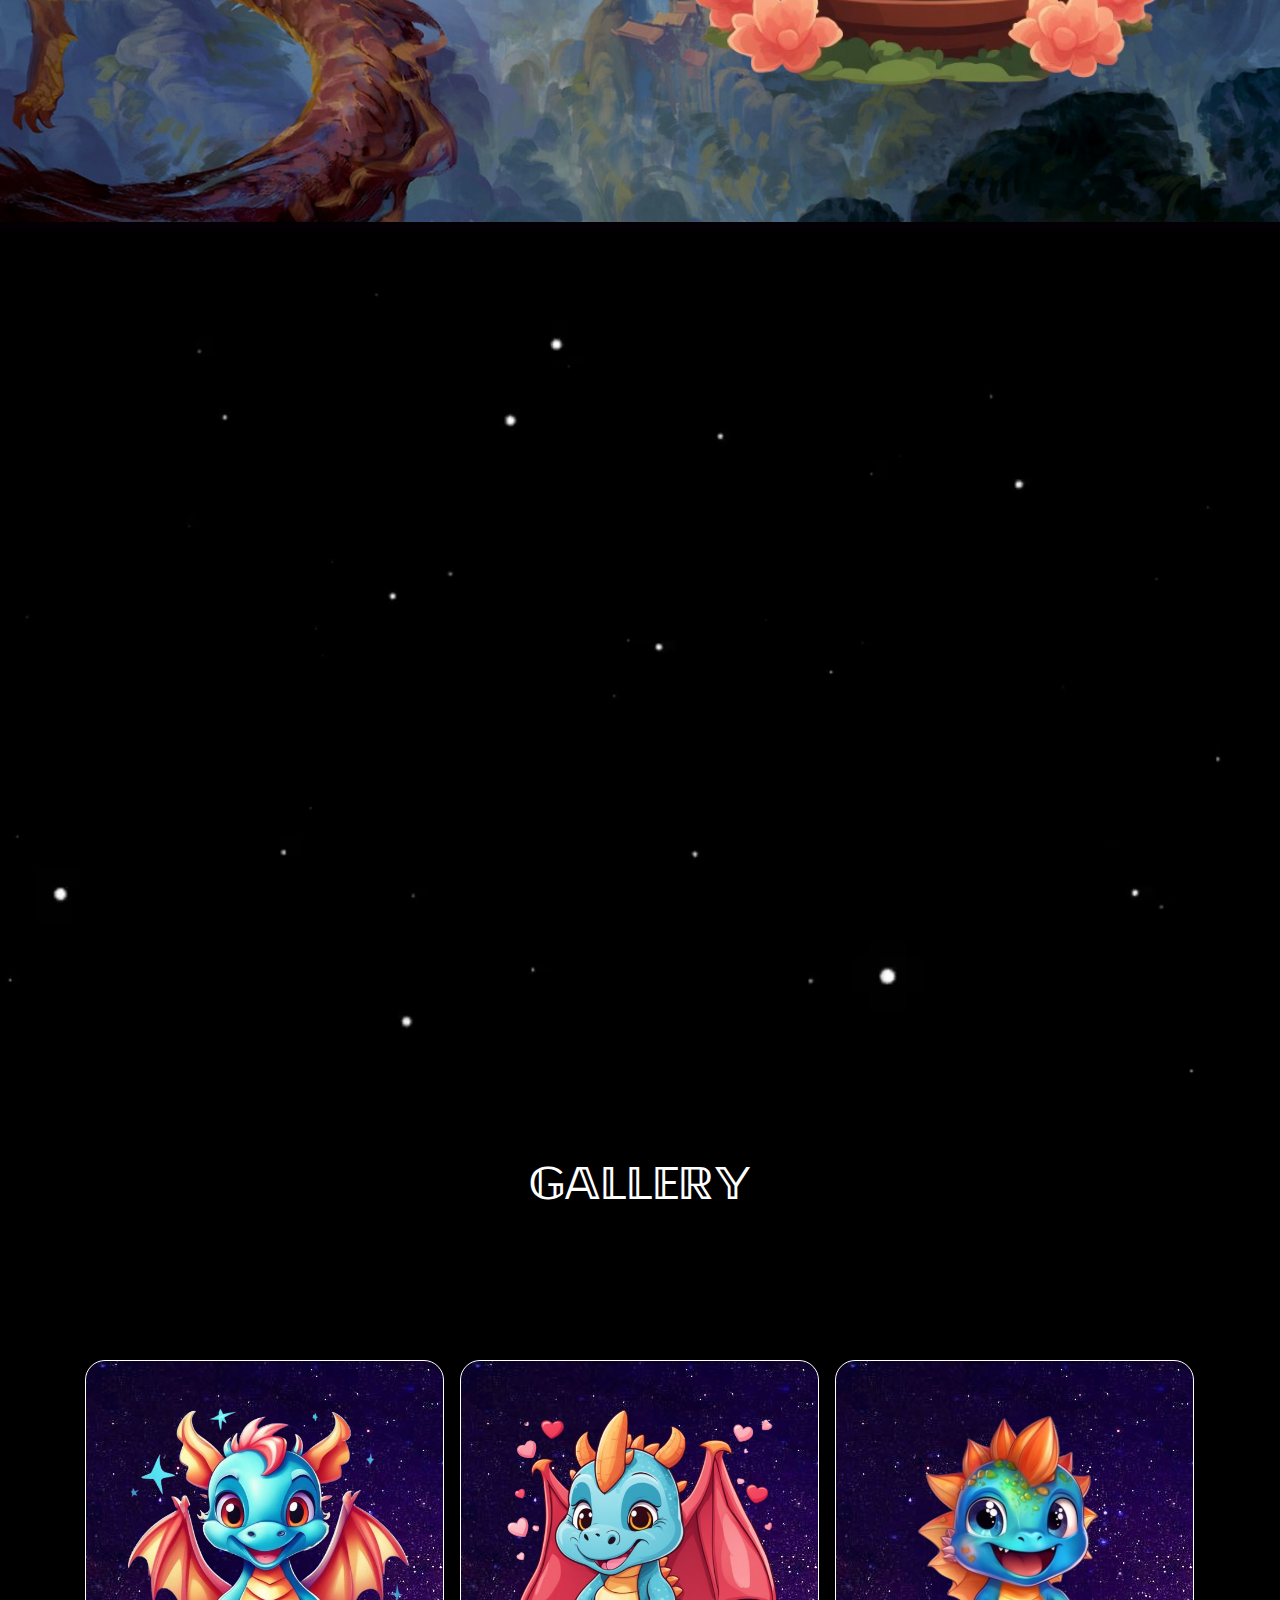
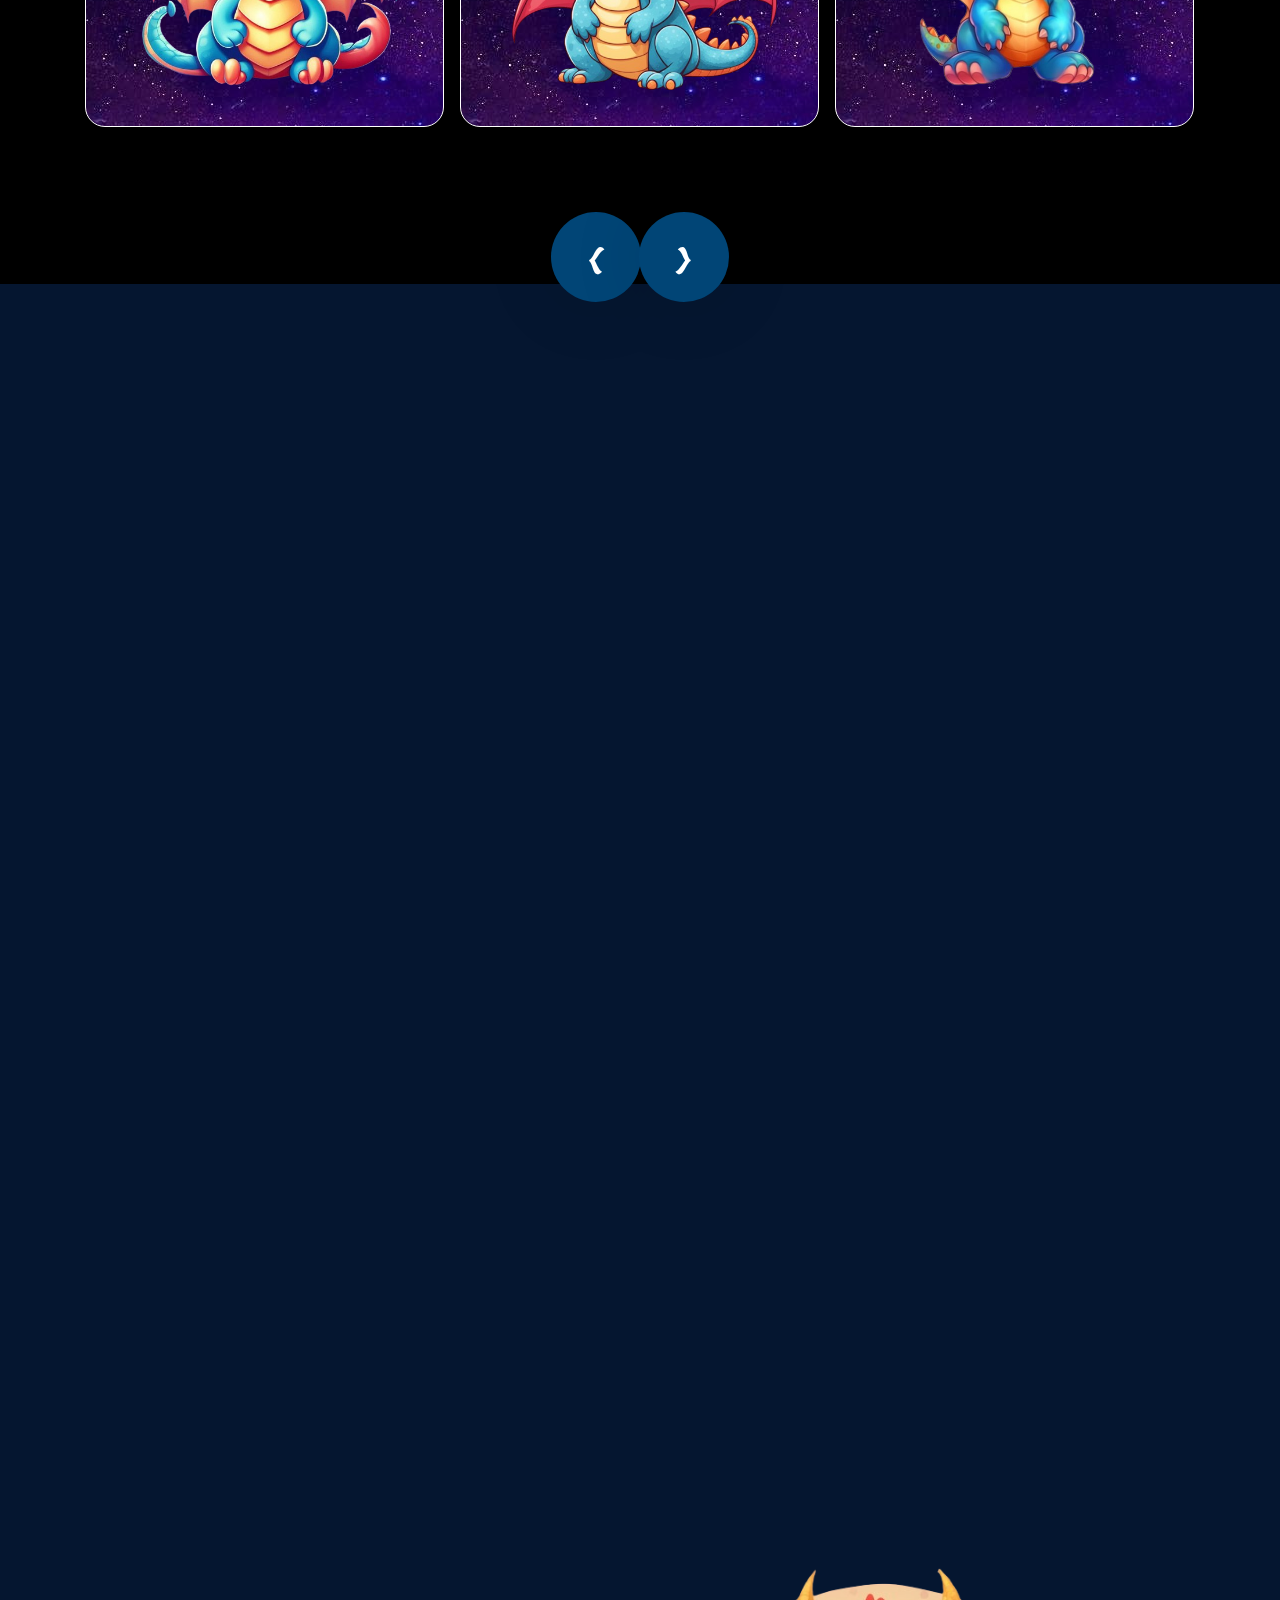
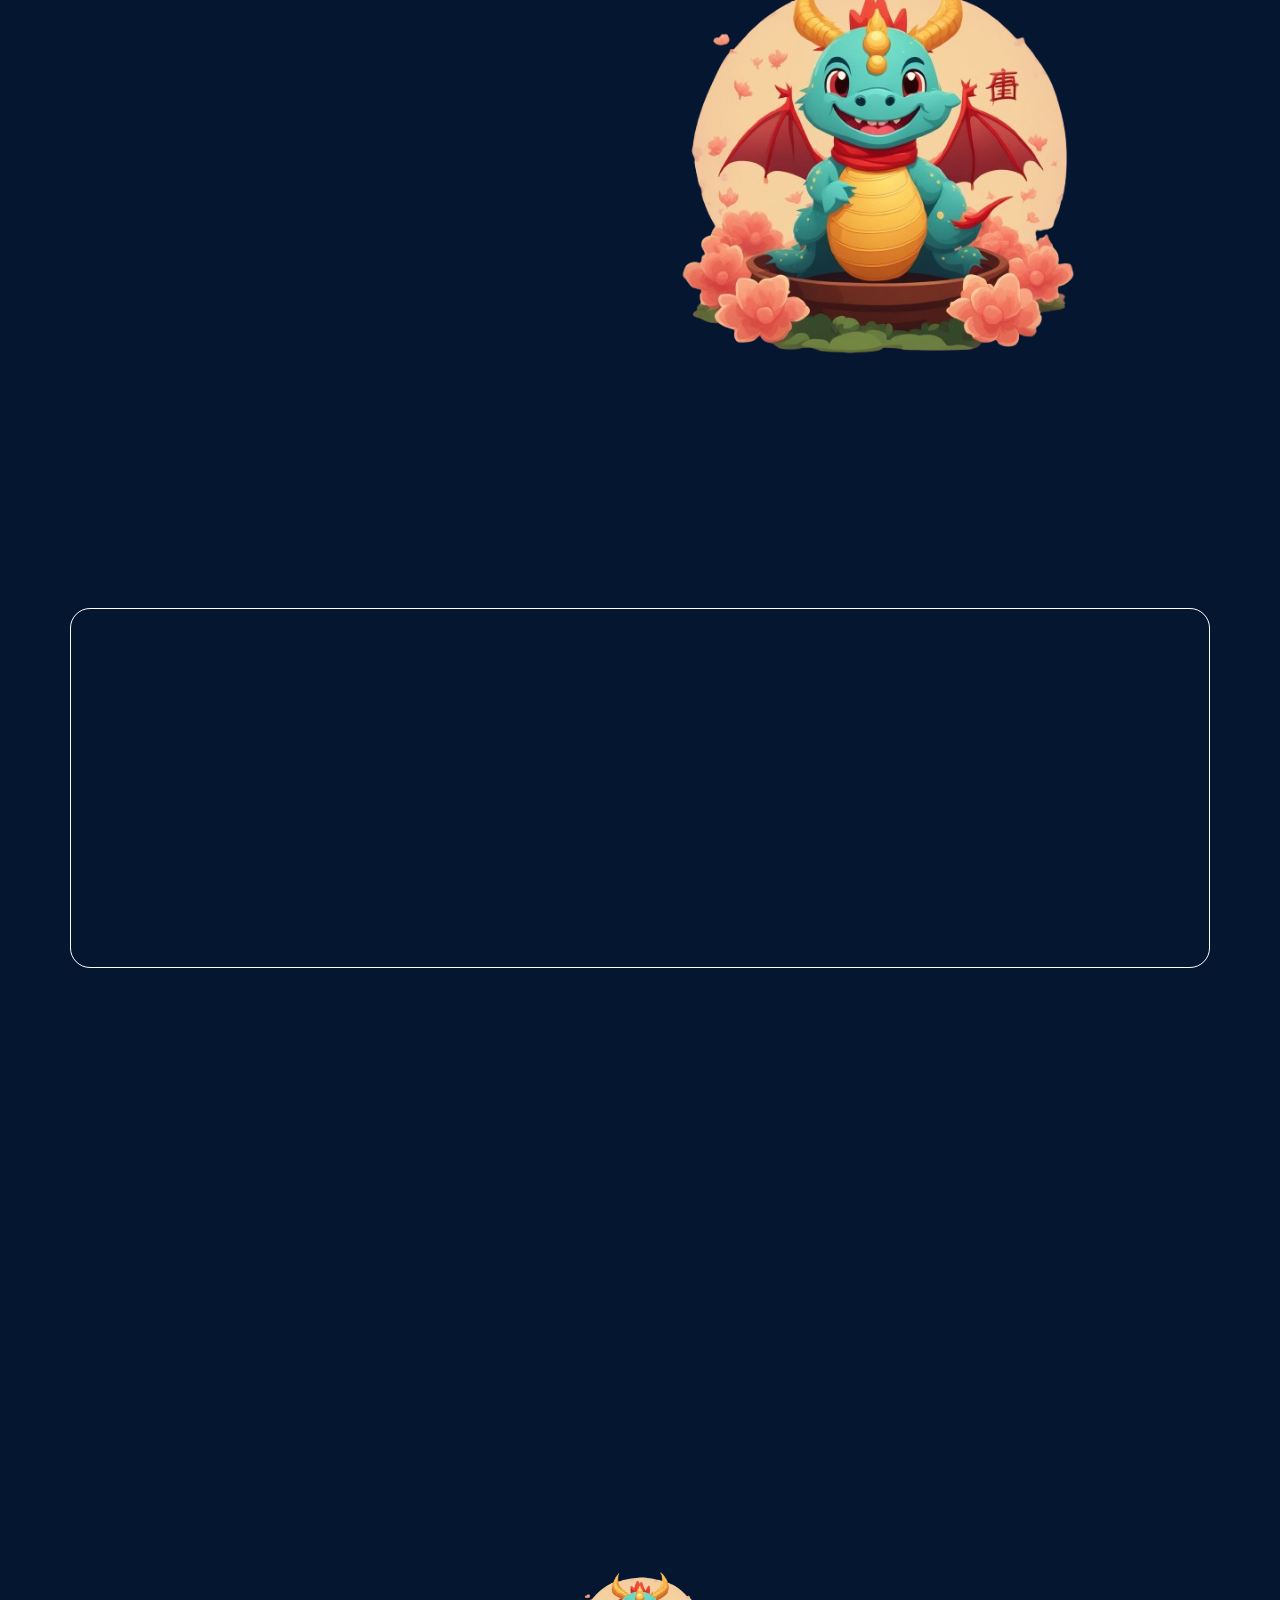
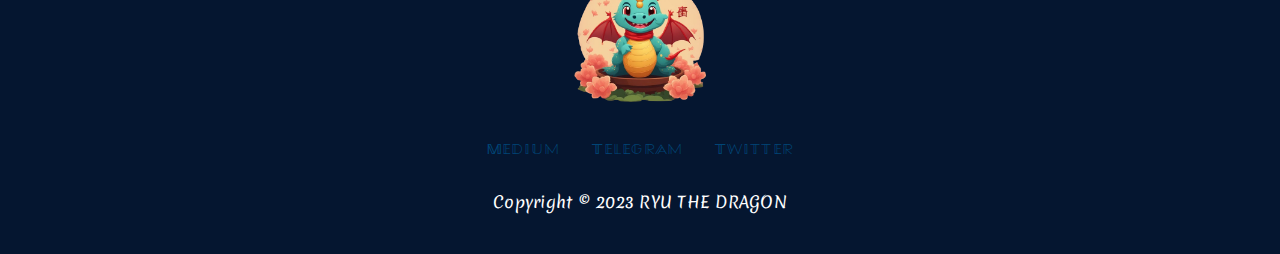
==== commit db23d8a7: "tax update" ====
--- a/index.html
+++ b/index.html
@@ -603,13 +603,13 @@
                                             <div class="col text-center animated" data-animation="fadeInUpShorter"
                                                 data-animation-delay="0.4s">
                                                 <h2>Marketing</h2>
-                                                <h4>6%</h4>
+                                                <h4>3%</h4>
                                             </div>
 
                                             <div class="col text-center animated" data-animation="fadeInUpShorter"
                                                 data-animation-delay="0.4s">
-                                                <h2>Buy / Sell</h2>
-                                                <h4>8/8</h4>
+                                                <h2>Reflection</h2>
+                                                <h4>1%</h4>
                                             </div>
                                             <!-- <div class="col text-center animated" data-animation="fadeInUpShorter"
                                                 data-animation-delay="0.4s">
@@ -622,8 +622,8 @@
 
                                             <div class="col text-center animated" data-animation="fadeInUpShorter"
                                                 data-animation-delay="0.4s">
-                                                <h2>liquidity Injection</h2>
-                                                <h4>2%</h4>
+                                                <h2>buyback and burn</h2>
+                                                <h4>1%</h4>
                                             </div>
 
                                             <!-- <div class="col text-center animated" data-animation="fadeInUpShorter"
--- a/theme-assets/css/template-counter.css
+++ b/theme-assets/css/template-counter.css
@@ -2688,12 +2688,12 @@
   padding-top: 5.125rem;
   /* background: linear-gradient(to right, #610a11 , #280105); */
   /* background-color: black; */
-  background: url('../images/3a84e6dcb2423524f008b56aee4ba9e7.jpeg');
+  background: url('../images/japanese-lotus-pond-art-omm1hq7akzmhvkh0.jpg');
   background-size: cover;
   /* font-family: 'P04'; */
 }
 section#introduction{
-  background: url('../images/3a84e6dcb2423524f008b56aee4ba9e7.jpeg');
+  background: url('../images/eastern-dragons-fantasy-land-2wkemdg5t3tkpgso.jpg');
   background-size: cover;
 }
 
--- a/theme-assets/css/style.css
+++ b/theme-assets/css/style.css
@@ -28,7 +28,7 @@
 nav.main-menu.static-top.navbar-dark.navbar.navbar-expand-lg.fixed-top.mb-1.navbar-fixed.navbar-shadow {
     background: #0d0122;
 }svg#loader{
-    background: url('../images/3a84e6dcb2423524f008b56aee4ba9e7.jpeg');
+    background: url('../images/eastern-dragons-fantasy-land-2wkemdg5t3tkpgso.jpg');
 }
 /* footer.footer.static-bottom.footer-dark.footer-custom-class {
     background: #f79377;
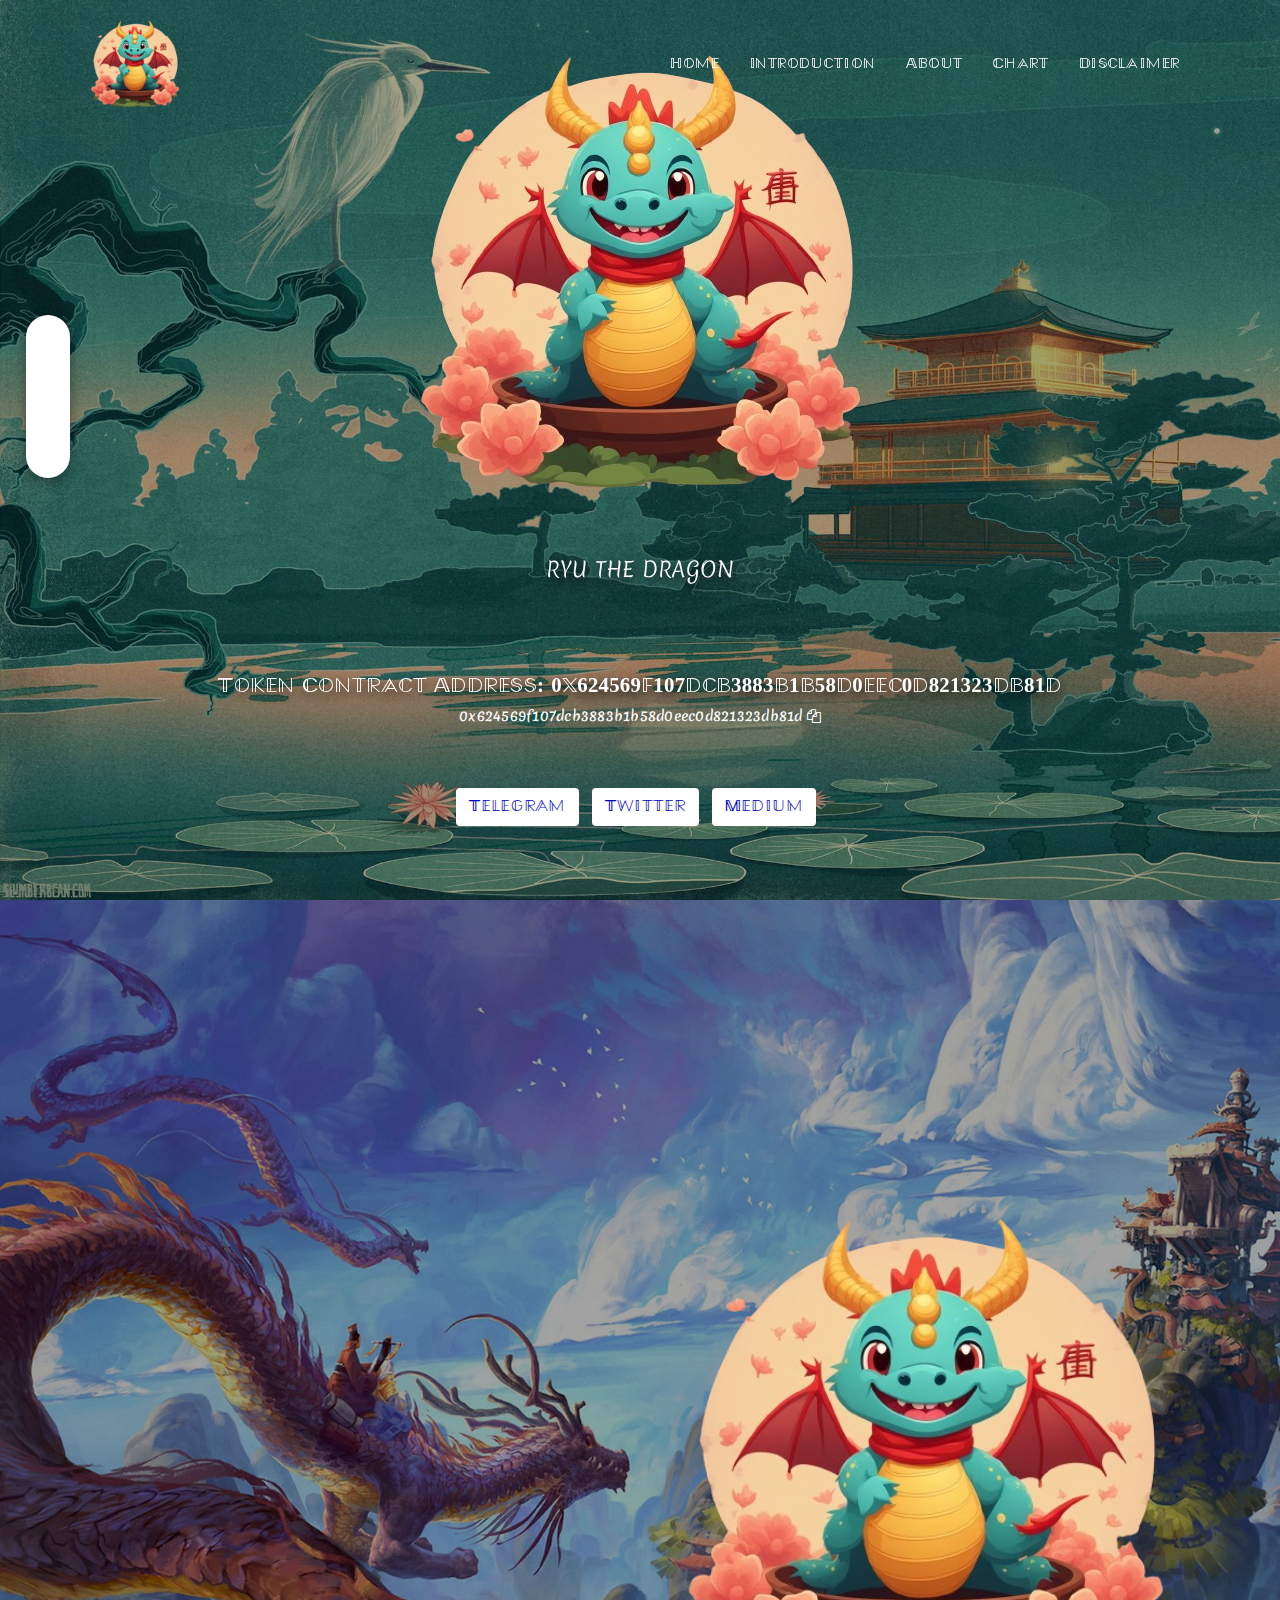
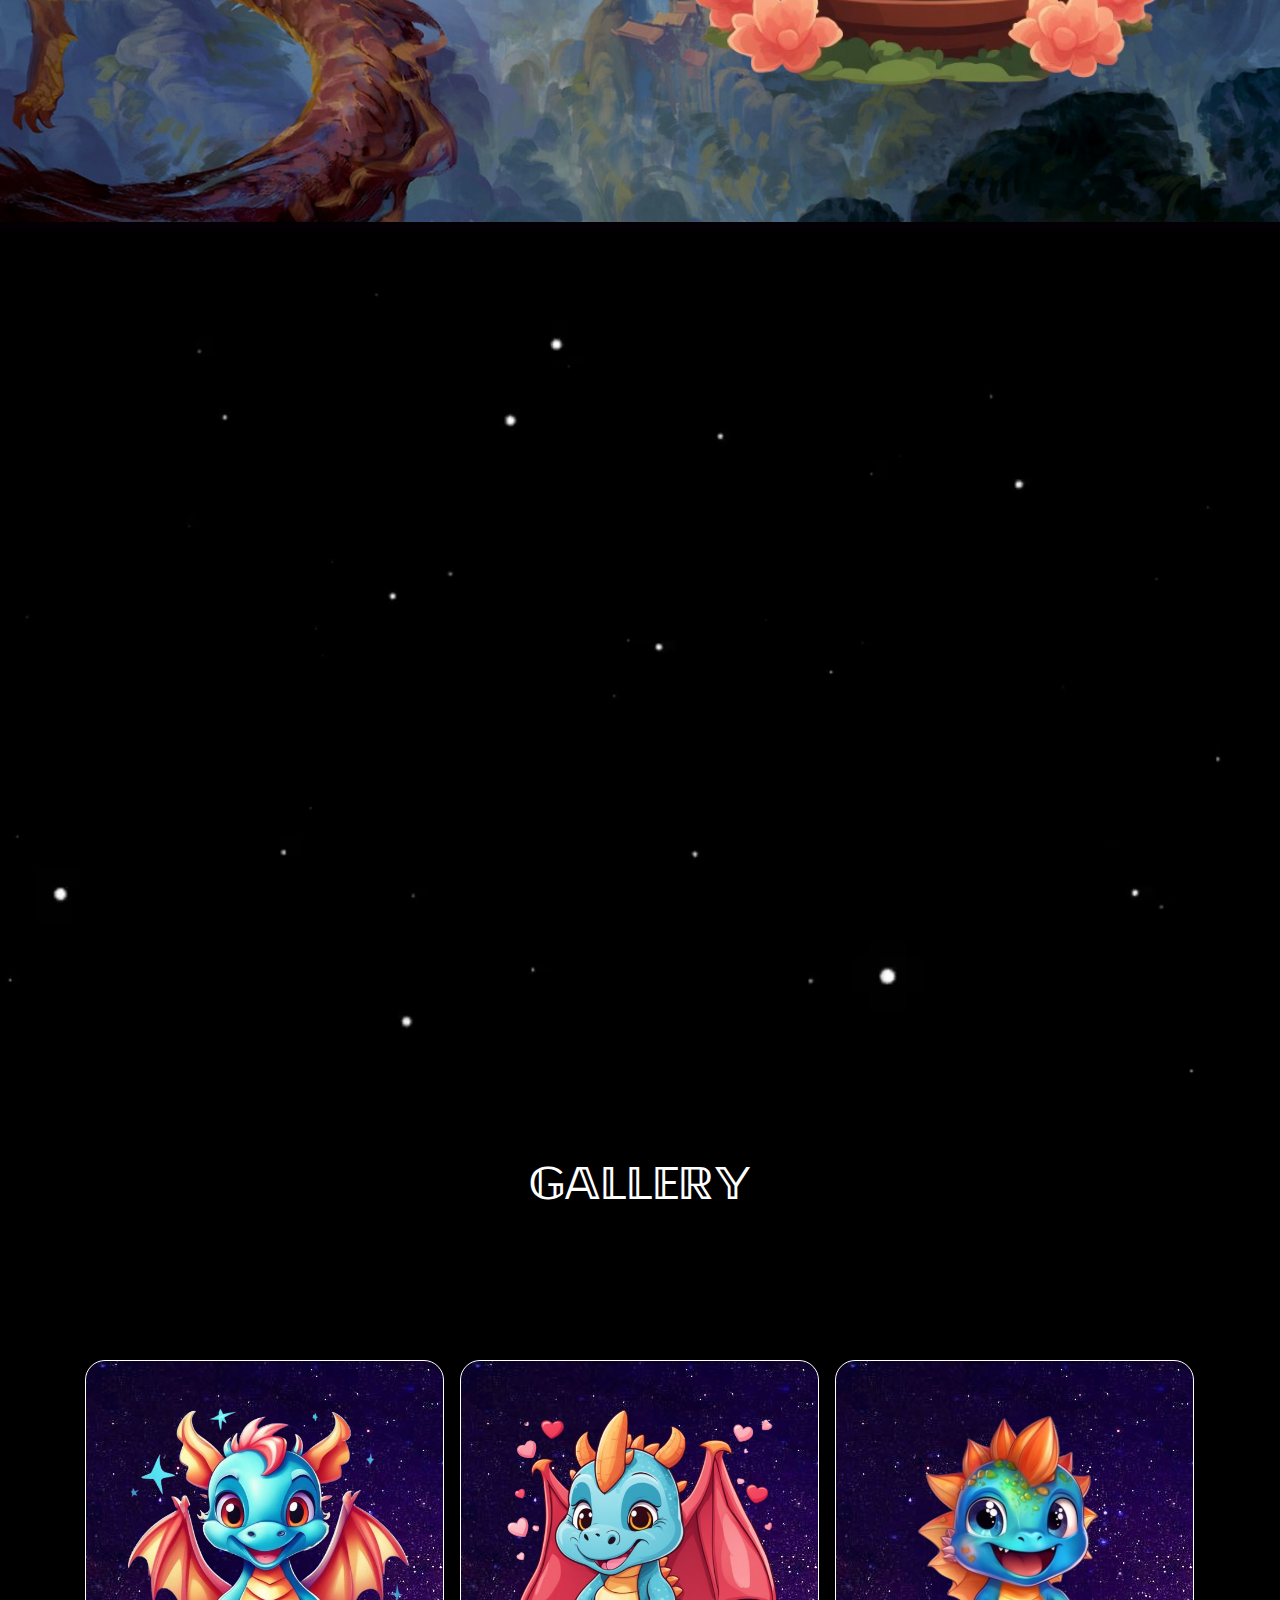
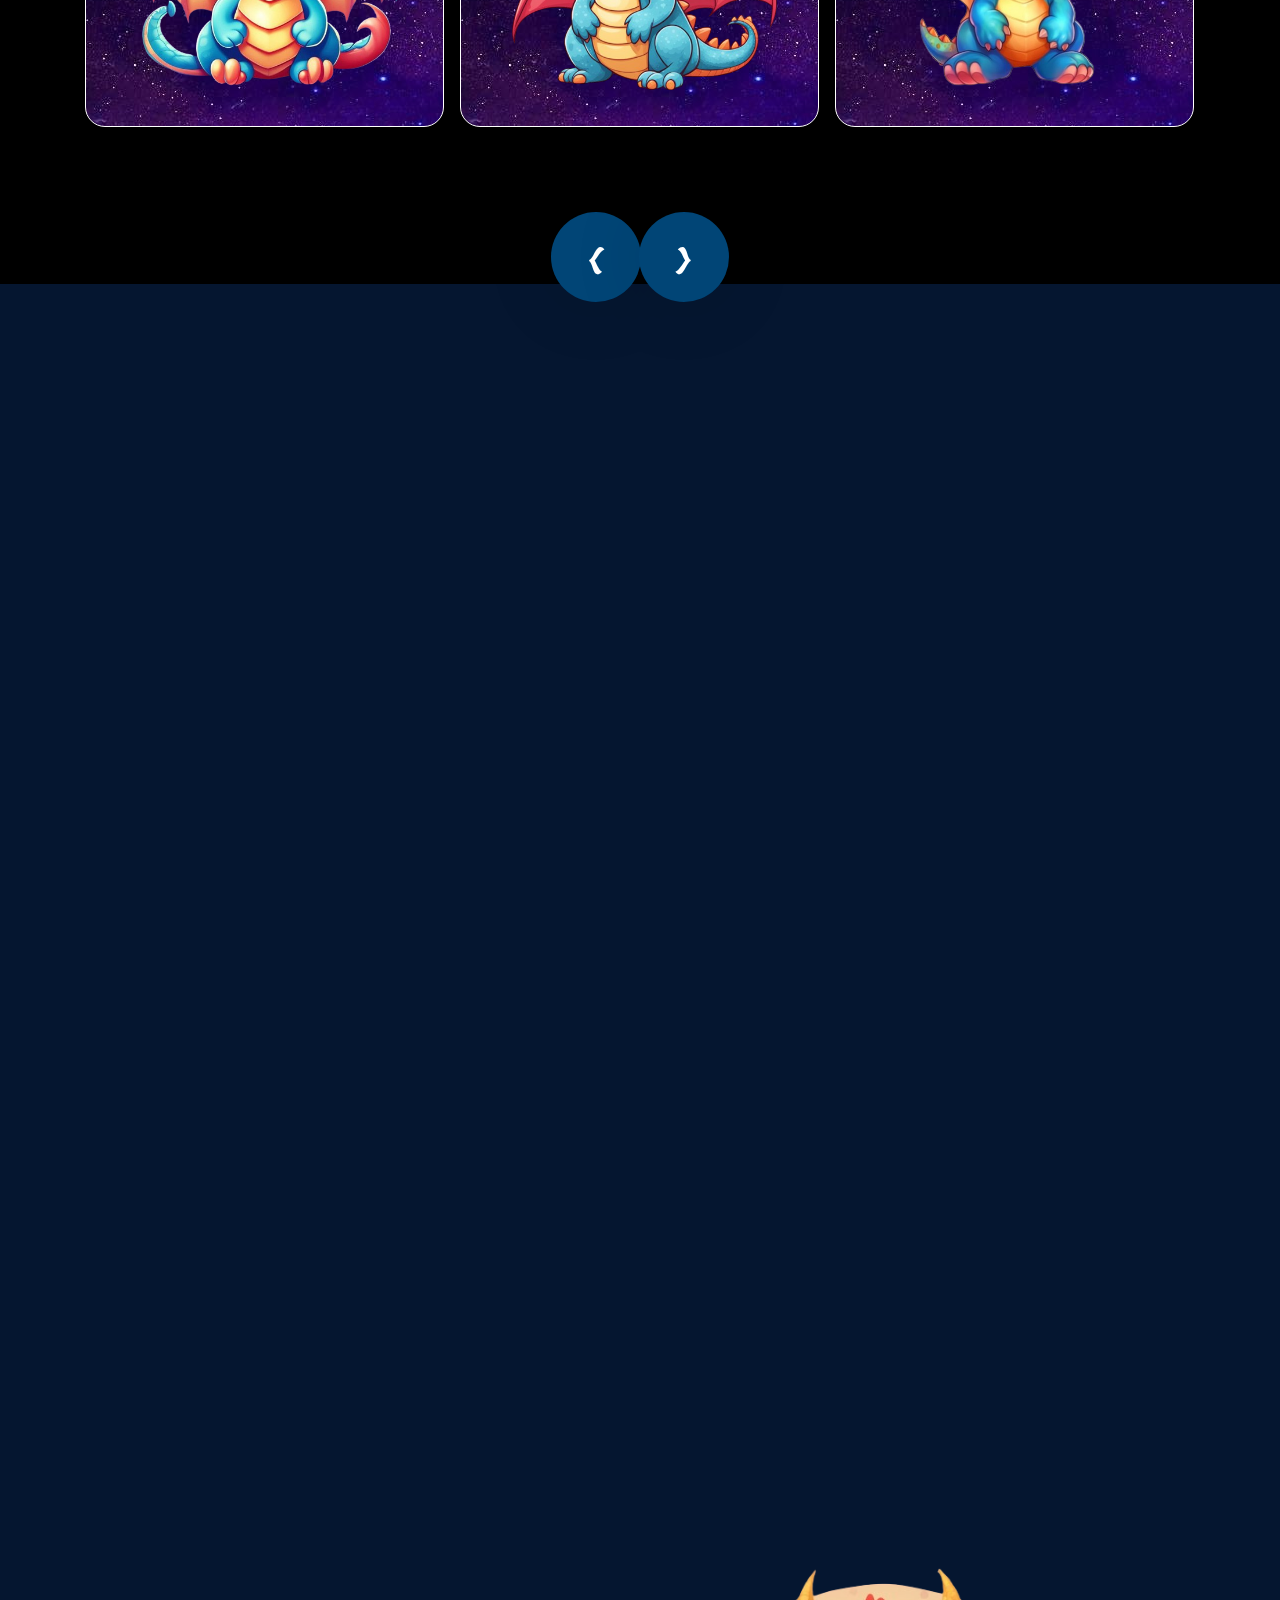
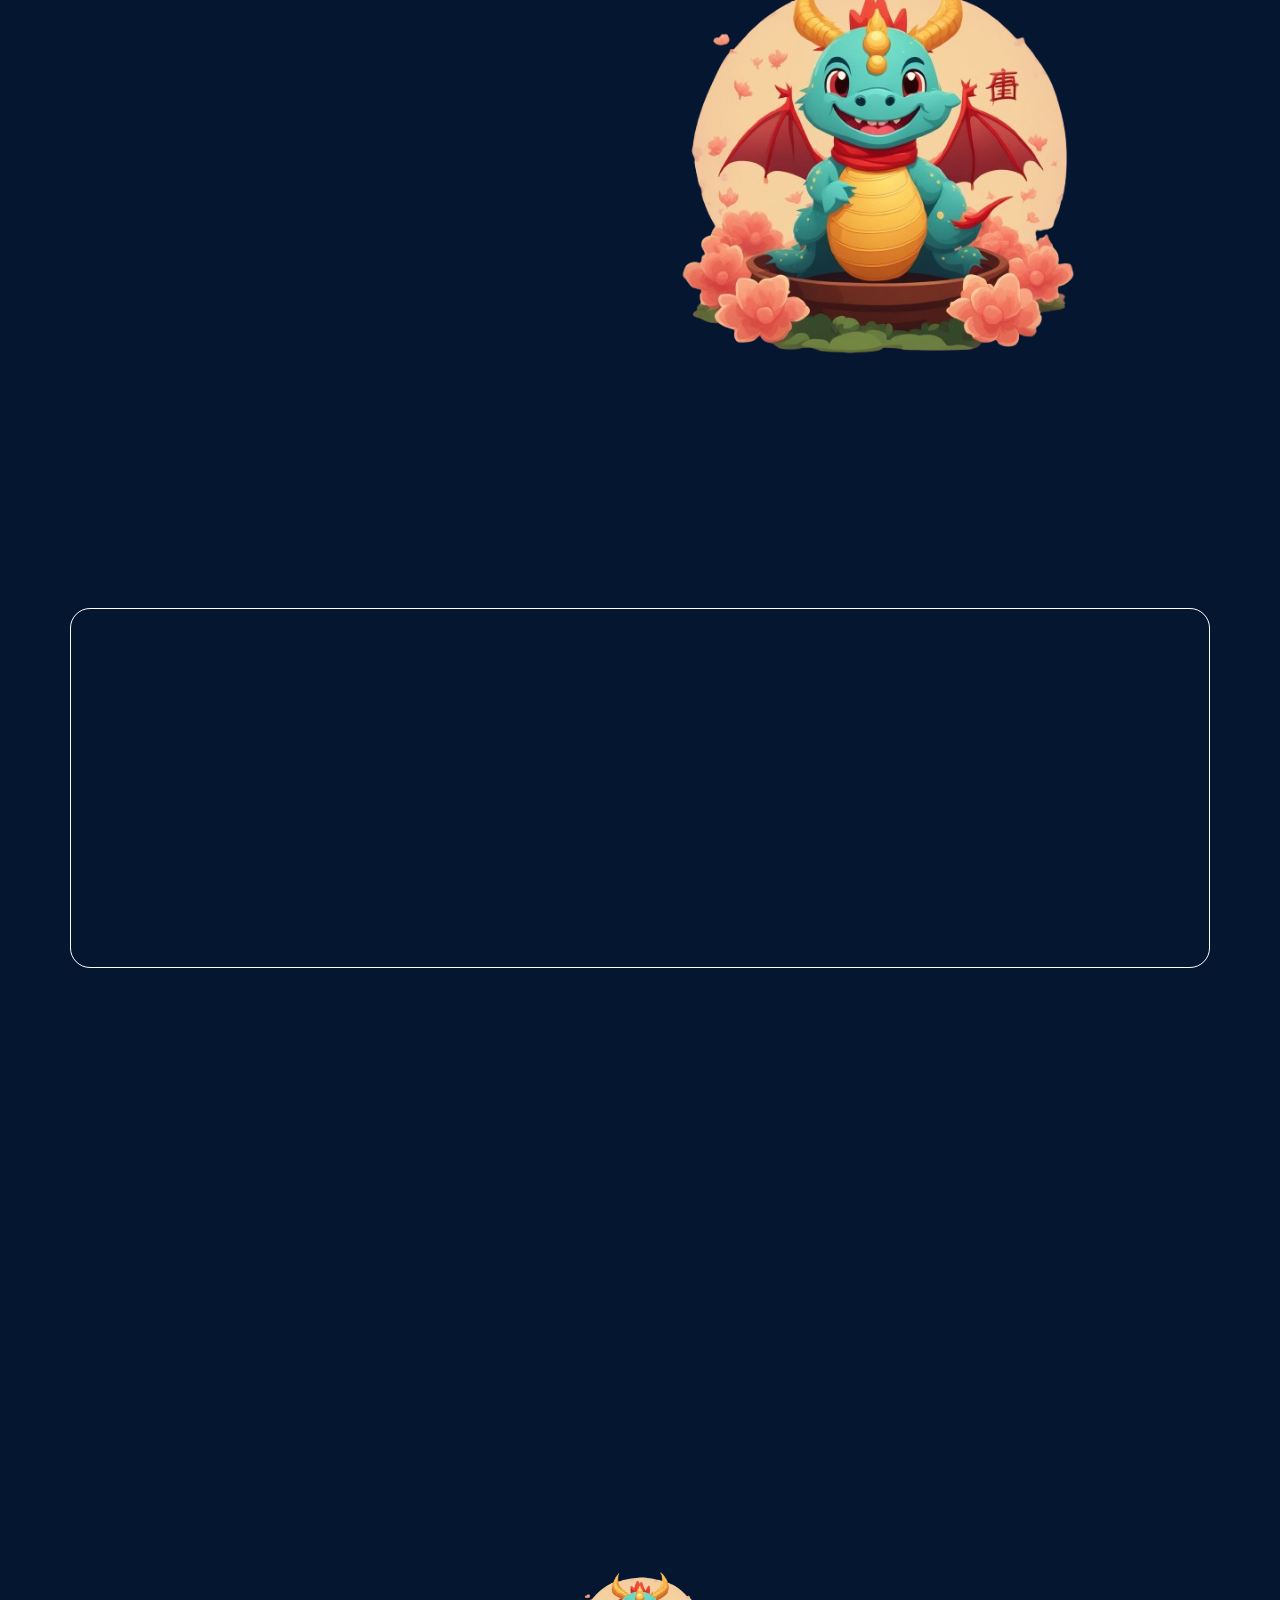
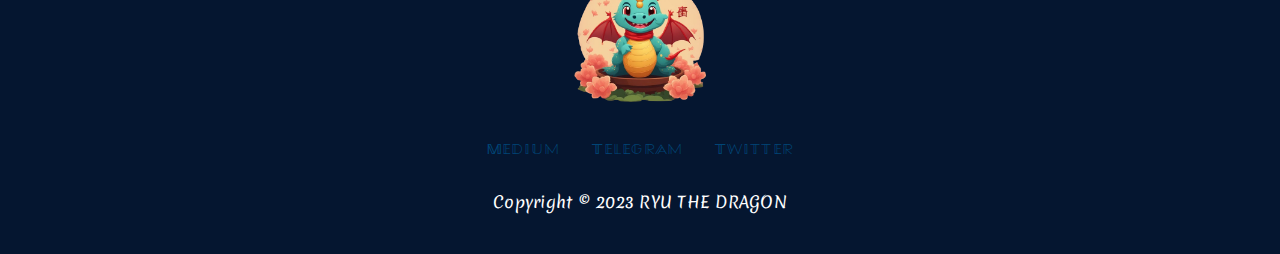
==== commit 3c84fef0: "Update index.html" ====
--- a/index.html
+++ b/index.html
@@ -192,22 +192,22 @@
                                                 <br />
                                                 <br />
 
-                                                <!-- <h3 style="font-weight: 600;"
+                                                 <h3 style="font-weight: 600;"
                                                     class="d-block white animated tokenAddress "
                                                     data-animation="fadeInUpShorter" data-animation-delay="1.5s"
                                                     style="animation-delay: 1.5s; opacity: 1;">
-                                                    Token Contract Address:
+                                                    Token Contract Address: 0x624569f107dcb3883b1b58d0eec0d821323db81d
                                                 </h3>
 
                                                 <h4 class="d-block white animated " data-animation="fadeInUpShorter"
                                                     data-animation-delay="1.5s"
                                                     style="animation-delay: 1.5s; opacity: 1;" id="contractadd">
-                                                    <span class="mspan"></span>
+                                                    <span class="mspan">0x624569f107dcb3883b1b58d0eec0d821323db81d</span>
                                                     <a style="cursor: pointer; padding-bottom:2px"
                                                         onclick="copytocl()"><i class="fa fa-copy"></i></a><br>
                                                     <span id="copied" style="visibility: hidden;">&nbsp; &nbsp;
                                                         copied!</span>
-                                                </h4> -->
+                                                </h4>
 
                                                 <div id="col-uplink" style="margin-top:3rem;">
                                                     <!-- <a href="#buy" data-animation="fadeInUpShorter"
@@ -1239,4 +1239,4 @@
 
 </body>
 
-</html>+</html>
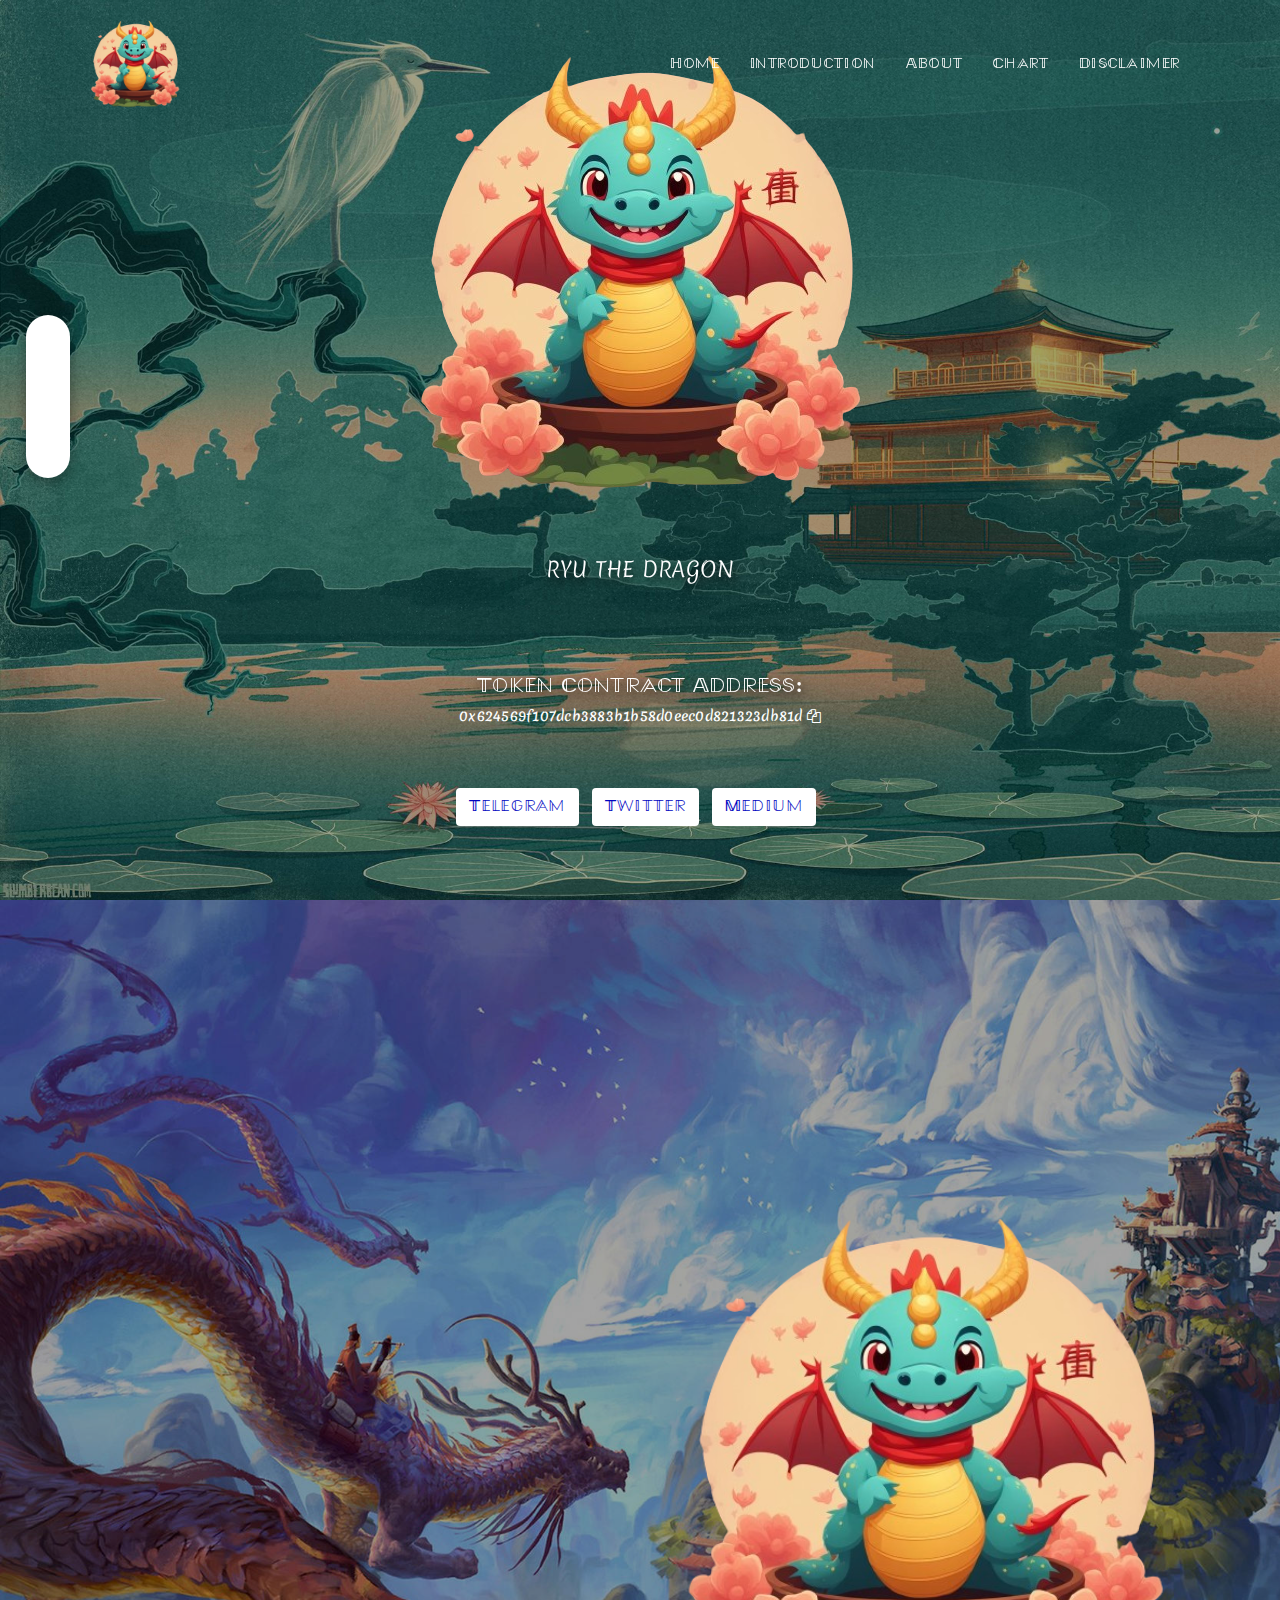
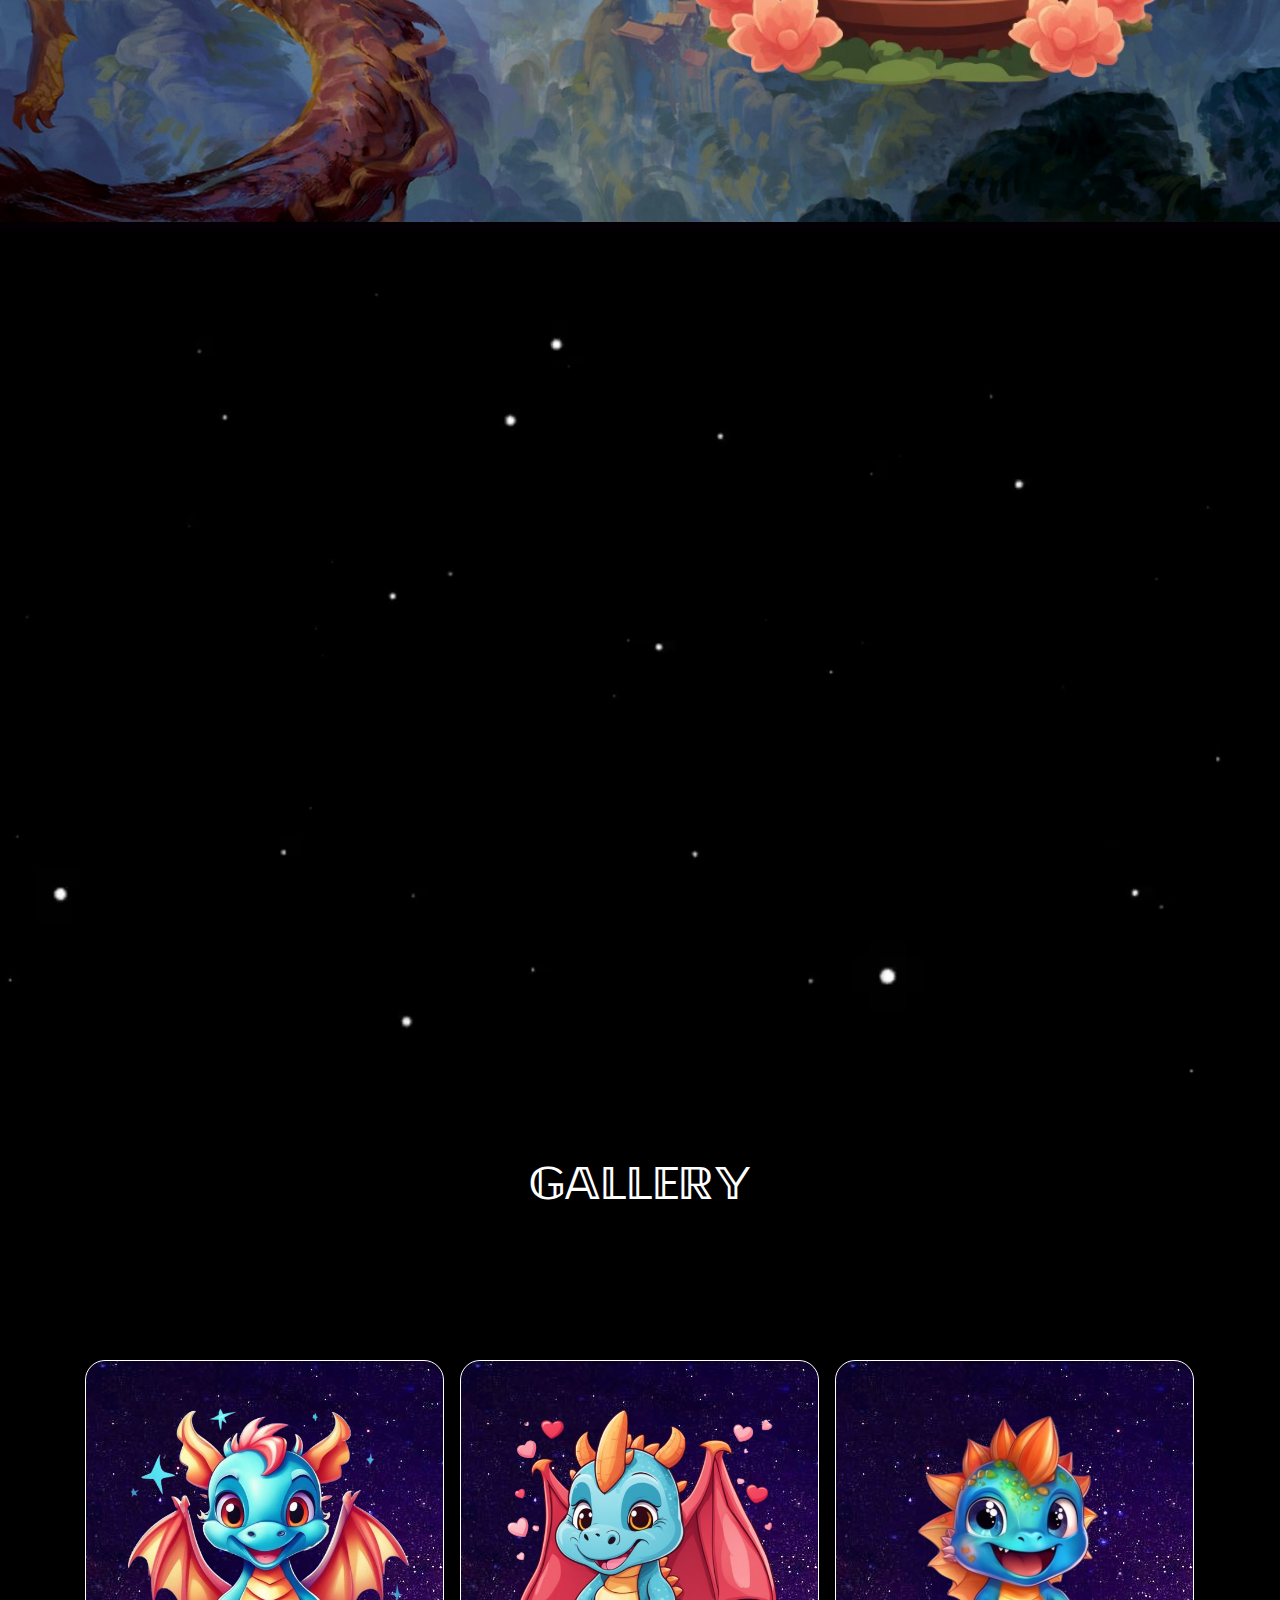
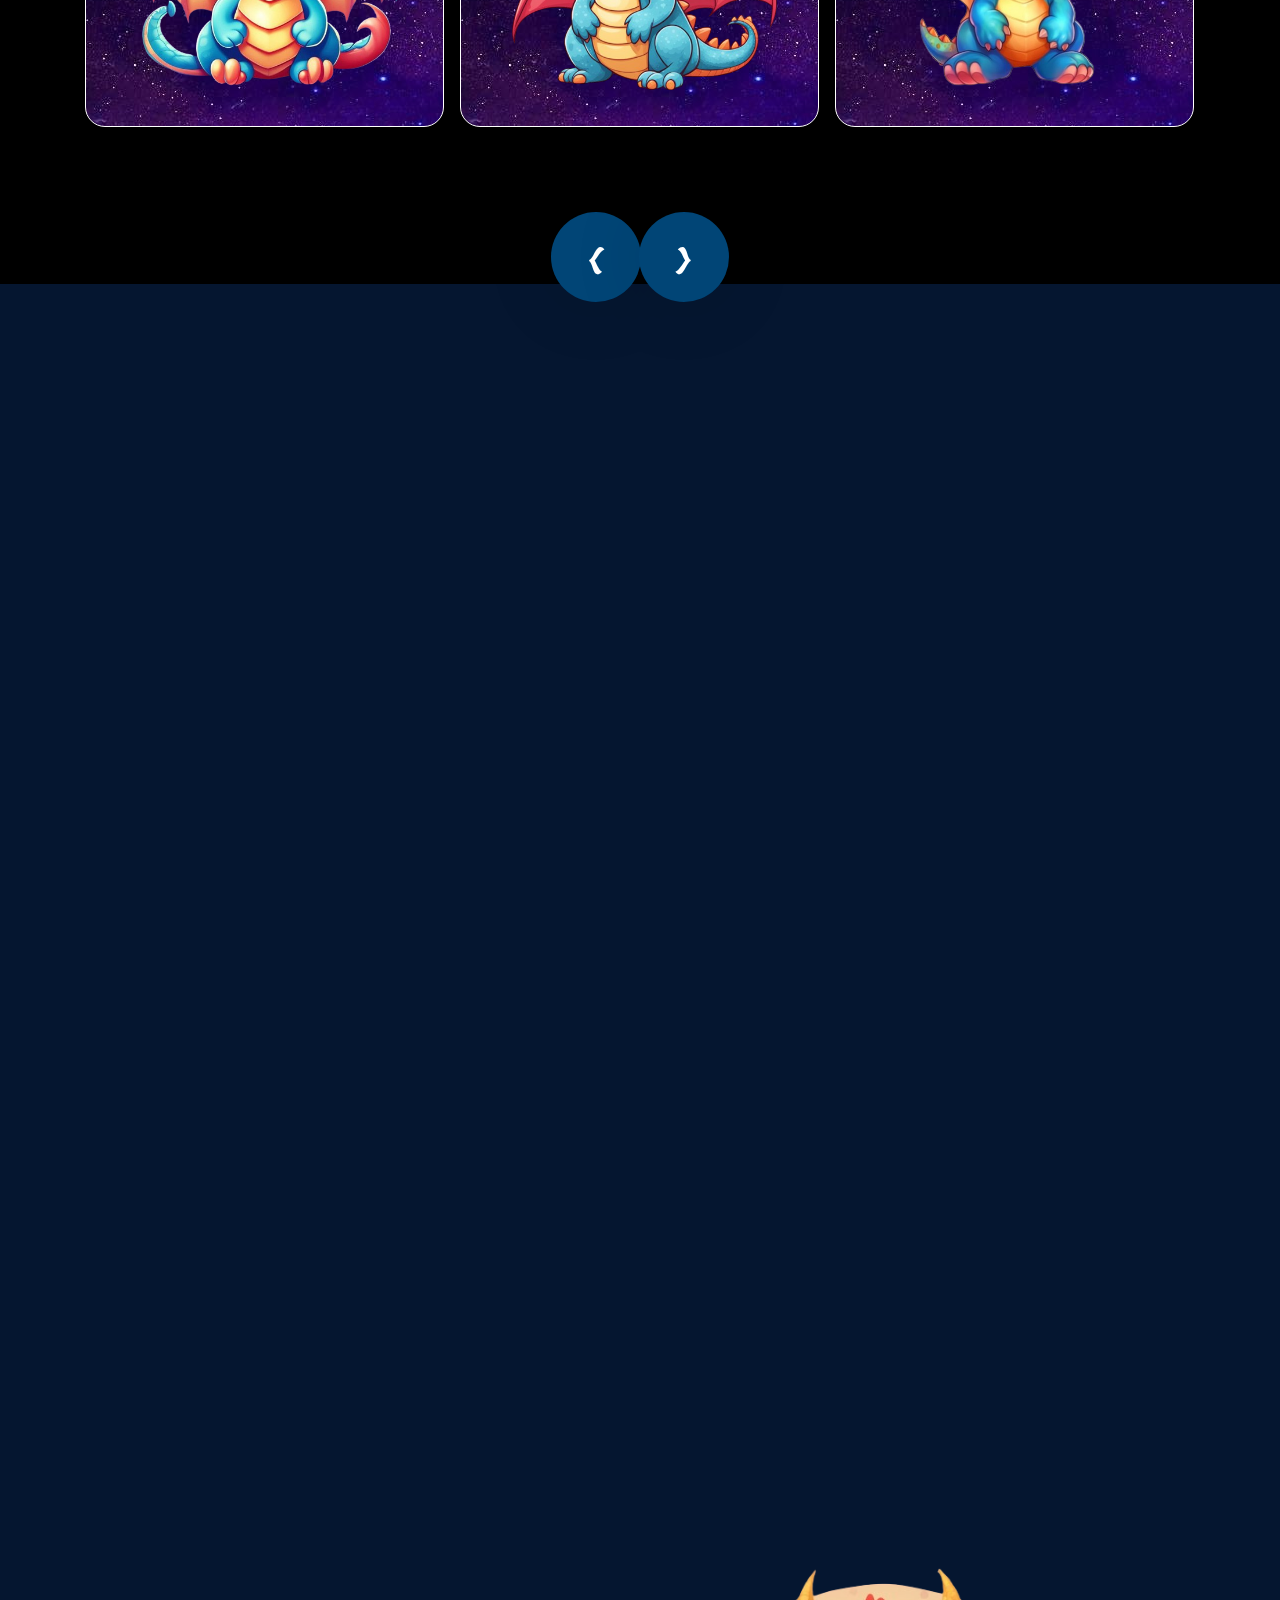
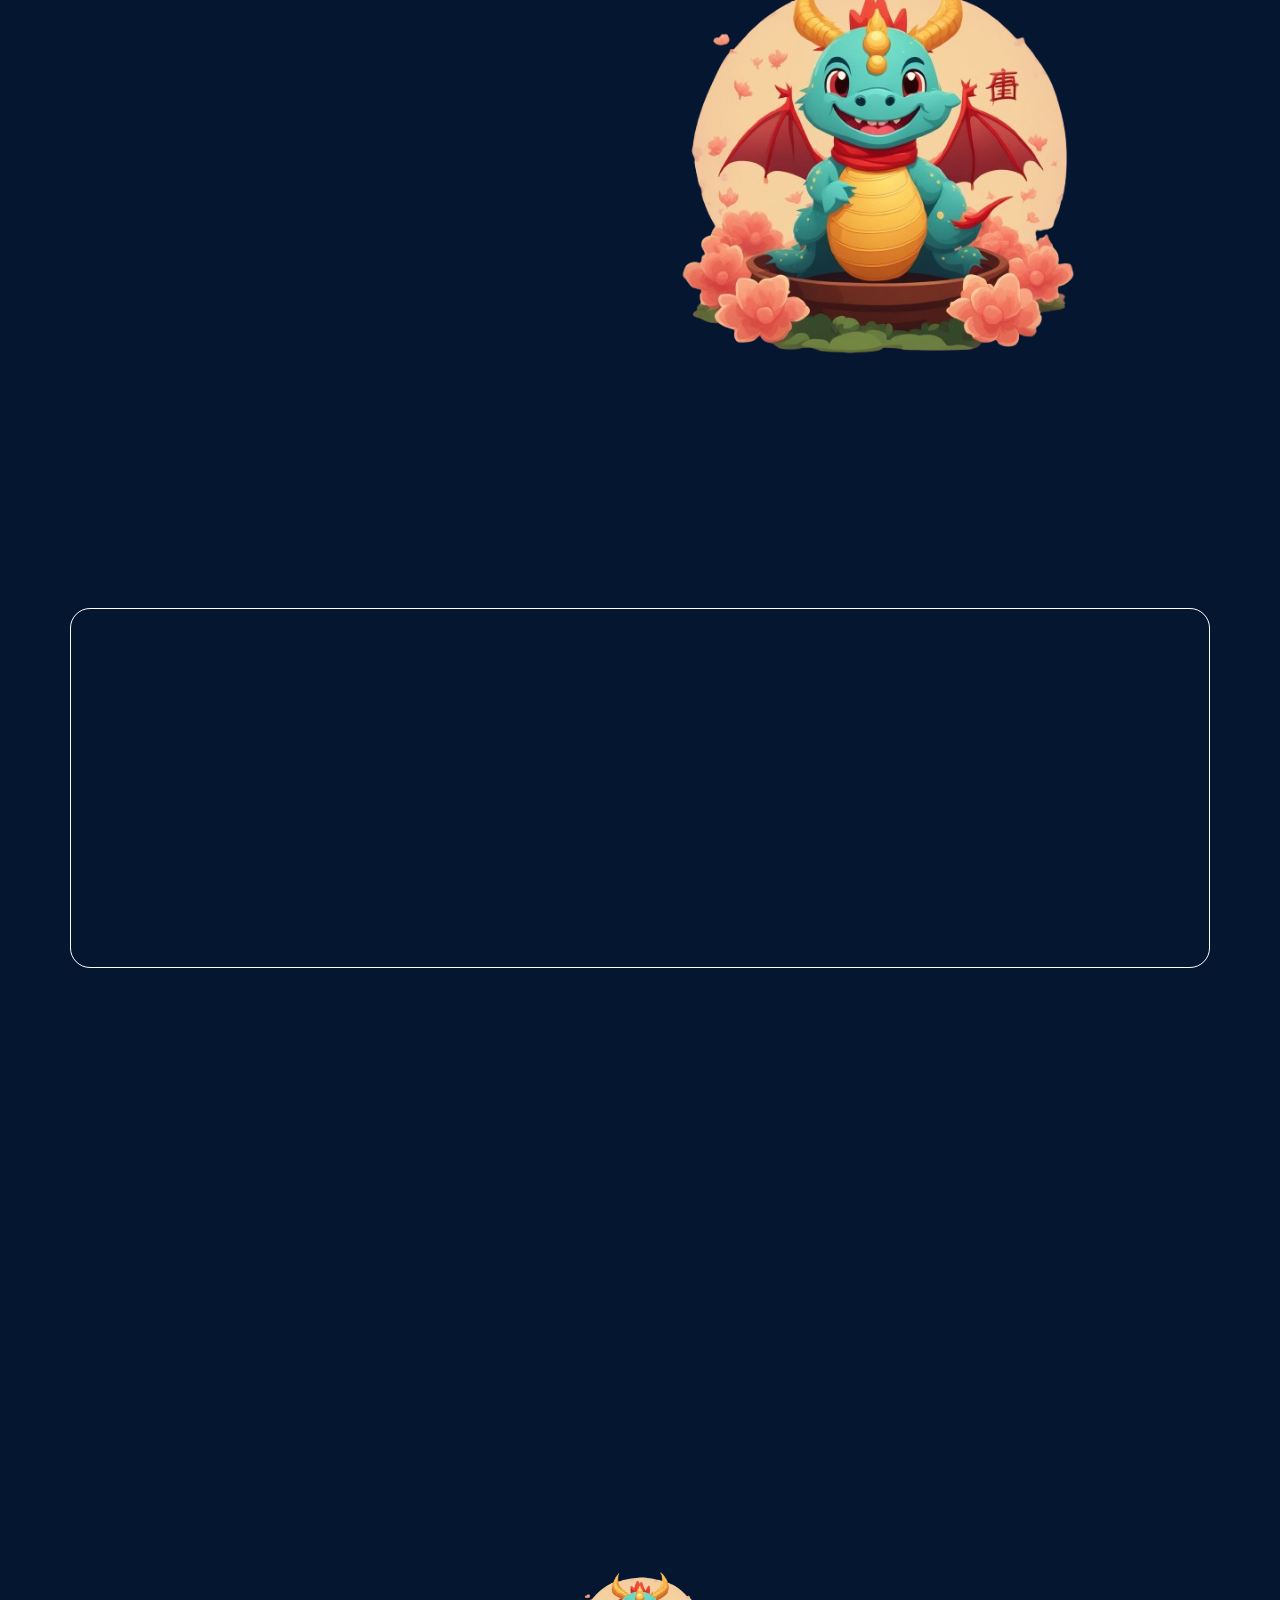
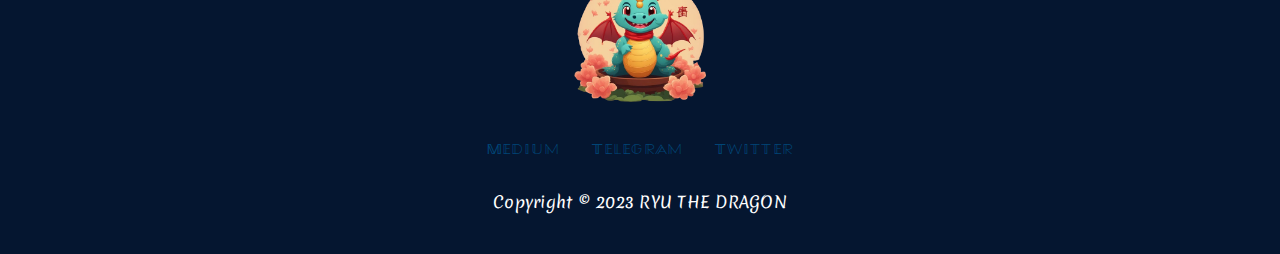
==== commit dc3e1c70: "Update index.html" ====
--- a/index.html
+++ b/index.html
@@ -196,7 +196,7 @@
                                                     class="d-block white animated tokenAddress "
                                                     data-animation="fadeInUpShorter" data-animation-delay="1.5s"
                                                     style="animation-delay: 1.5s; opacity: 1;">
-                                                    Token Contract Address: 0x624569f107dcb3883b1b58d0eec0d821323db81d
+                                                    Token Contract Address: 
                                                 </h3>
 
                                                 <h4 class="d-block white animated " data-animation="fadeInUpShorter"
